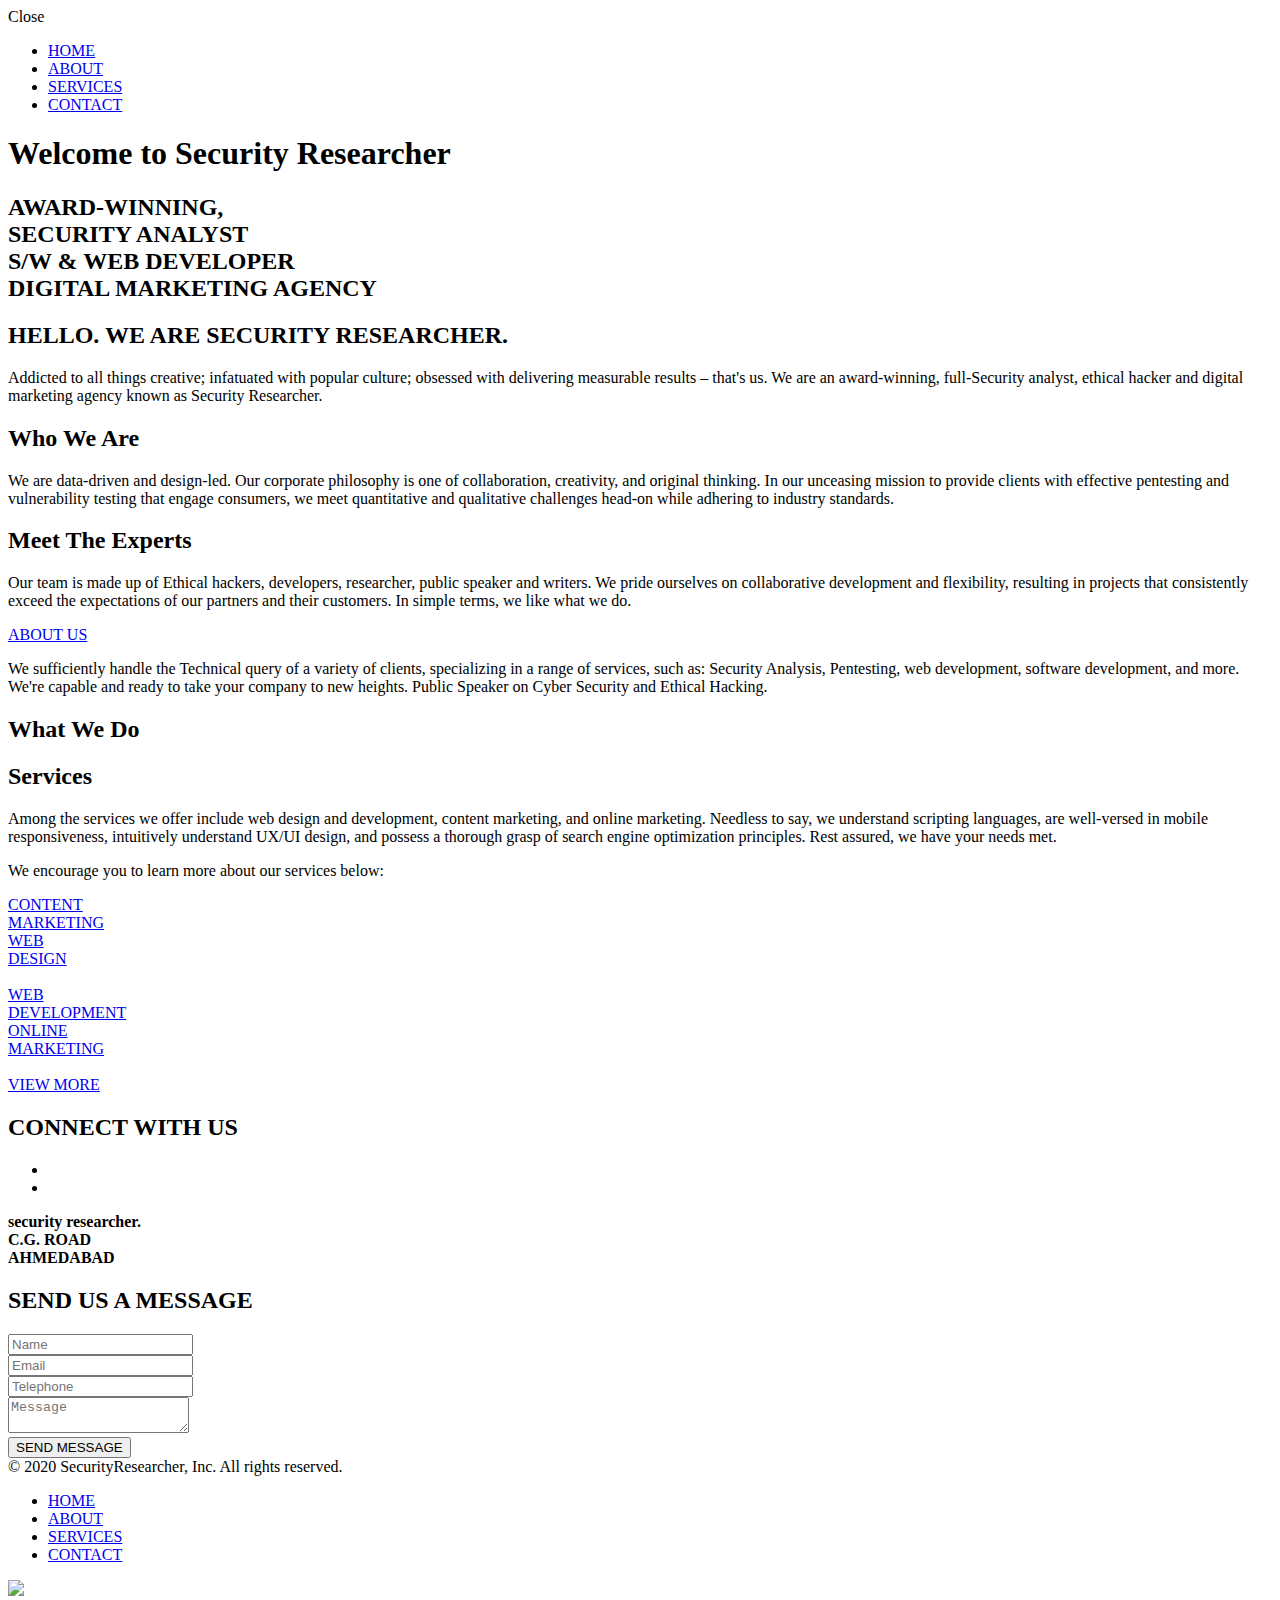
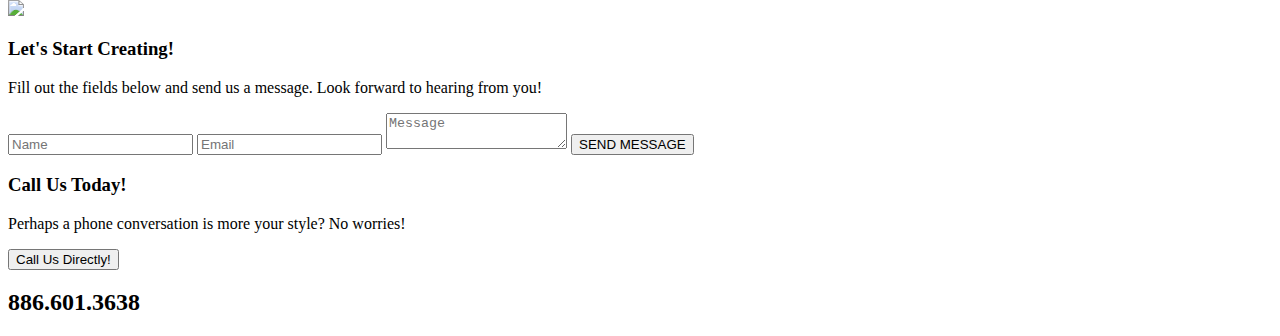
==== index.html @ 0871aece "Add files via upload" ====
<!DOCTYPE html>
<!--[if lt IE 7]> <html class="no-js lt-ie9 lt-ie8 lt-ie7" lang="en"> <![endif]-->
<!--[if IE 7]>    <html class="no-js lt-ie9 lt-ie8" lang="en"> <![endif]-->
<!--[if IE 8]>    <html class="no-js lt-ie9" lang="en"> <![endif]-->
<!--[if IE 9]>    <html class="no-js lt-ie10" lang="en"> <![endif]-->
<!-- Consider adding a manifest.appcache: h5bp.com/d/Offline -->
<!--[if gt IE 9]><!--> <html class="no-js gt-ie9 non-ie" lang="en"> <!--<![endif]-->

<head>
	<title>Security Researcher – Full-service Digital Marketing and Technology Agency</title>
	<meta name="keywords" content="" />
	<meta name="description" content="Security Researcher Inc. is a full-service Cyber security and Developers located Ahmedabad, India" />
	<meta charset="utf-8">
	<meta name="robots" content="index, follow">
	<meta name="viewport" content="width=device-width, user-scalable=no, initial-scale=1.0">
	<link rel="stylesheet" type="text/css" href="css/home.css">
	<link rel="stylesheet" type="text/css" href="css/mobile-menu.css">
	<link rel="stylesheet" type="text/css" href="css/common.css">
	<link type="text/css" media="screen" rel="stylesheet" href="css/awwwards.css" />
	<style>
	.antispam { display:none;}
	</style>

	<link type="text/css" media="screen" rel="stylesheet" href="css/iexplorer.css" />

	<script type="text/javascript" src="js/libs/jquery-1.10.2.min.js"></script>
	<script type="text/javascript" src="js/libs/js-modernizr.min.js"></script>
	<script type="text/javascript" src="js/libs/jquery.validate.min.js"></script>
	<script type="text/javascript" src="js/libs/jquery.toftrigger.js"></script>
	<script type="text/javascript" src="js/common.min.js"></script>
	<script type="text/javascript" src="js/js-iedetect.js"></script>
	<!--[if gte IE 8]>
		<link rel="stylesheet" type="text/css" href="css/iexplorer.css" media="screen, projection" />
	<![endif]-->
	<!--[if lte IE 9]>
		<script src="http://html5shiv.googlecode.com/svn/trunk/html5.js"></script>
	<![endif]-->
	<!--[if gte IE 9]>
	  <style type="text/css">
	    .gradient {
	       filter: none;
	    }
	  </style>
	<![endif]-->
	<script>
	  (function(i,s,o,g,r,a,m){i['GoogleAnalyticsObject']=r;i[r]=i[r]||function(){
	  (i[r].q=i[r].q||[]).push(arguments)},i[r].l=1*new Date();a=s.createElement(o),
	  m=s.getElementsByTagName(o)[0];a.async=1;a.src=g;m.parentNode.insertBefore(a,m)
	  })(window,document,'script','../www.google-analytics.com/analytics.js','ga');

	  ga('create', 'UA-47781007-1', 'creative-mob.com');
	  ga('send', 'pageview');

	</script>
	<script>
	$(document).ready(function() {
			// init form validation
			$('#connectForm').validate({
				rules: {
					name:    {required: true},
					email:   {required: true, email: true},
					phone:   {required: true, digits: true, rangelength: [10, 10]},
					message: {required: true}
				}
			});
		});
	</script>
</head>
<body class="home">
	<!-- MOBILE MENU -->
	<!-- START MOBILE MENU -->

<div class="overlay-menu overlay-hugeinc">
    <div class="overlay-close">Close</div>
    <nav>
        <ul>
            <li><a href="/"><div class="icon-wrap"><div class="icon home"></div></div>HOME</a></li>
            <li><a class="small" href="/about.html"><div class="icon-wrap"><div class="icon meet"></div></div>ABOUT</a></li>
            <li><a href="/services.html"><div class="icon-wrap"><div class="icon services"></div></div>SERVICES</a></li>
            <li><a href="/contact.html"><div class="icon-wrap"><div class="icon contact"></div></div>CONTACT</a></li>
        </ul>
    </nav>
</div>
	
	<div class="maincontainer">
		
		<!-- MOBILE HEADER -->
		<header class="mobile">
	<div class="menu-mobile-trigger" id="trigger-overlay"></div>
</header>
<div class="tab-contact">
    <div class="central-balloon" id="central-balloon">
        <div class="dots">
            <div class="dot dot-0"></div>
            <div class="dot dot-1"></div>
            <div class="dot dot-2"></div>
        </div>
    </div>
</div>		
		<!-- WELCOME SECTION -->
		<section class="welcome">
			<div class="lights"></div>
			<div class="buildings"></div>
			<div class="blackbg"></div>
			<div class="title">
				<h1>Welcome to Security Researcher</h1>
				<h2 class="subtitle">AWARD-WINNING,<br> SECURITY ANALYST <br> S/W & WEB DEVELOPER <br> DIGITAL MARKETING AGENCY </h2>
				</div>
			<div class="blurb">
				<div class="inner">
					<h2>HELLO. WE ARE SECURITY RESEARCHER.</h2>
					<p class="gray2">Addicted to all things creative; infatuated with popular culture; obsessed with delivering measurable results – that's us. We are an award-winning, full-Security analyst, ethical hacker and digital marketing agency known as Security Researcher.</p>
				</div>
			</div>
		</section>
		
		<!-- WHO-WE-ARE SECTION -->
		<section class="who">
			<div class="alley3d">
				<div class="cube">
					<div class="computer-scene"></div>
					<div class="code-window"><div class="code"></div></div>
					<div class="mobster-coding"></div>
					<div class="backface"></div>
					<div class="rightface"></div>
					<div class="bottomface"></div>
					<div class="blurb">
						<div class="inner">
							<h2 class="large">Who We Are</h2>
							<p>We are data-driven and design-led. Our corporate philosophy is one of collaboration, creativity, and original thinking. In our unceasing mission to provide clients with effective pentesting and vulnerability testing that engage consumers, we meet quantitative and qualitative challenges head-on while adhering to industry standards.</p>
							<!-- doesn't fit nicely
							<p>Our team of highly motivated designers, developers, strategists and writers prides itself on collaborative development and flexibility resulting in projects that consistently exceed the expectations of our partners and their customers.</p>
						-->
					</div>
				</div>
				<div class="lamppost-shadow"></div>
				<div class="lamppost"></div>
				<div class="trashcan"></div>
			</div>
		</div>
	</section>
	
	<!-- MEET THE MOB -->
	<section class="meet">
		<div class="bricks"></div>
		<div class="mobsters">
			<div class="mobster mobster2"><div></div></div>
			<div class="mobster mobster5"><div></div></div>
			<div class="mobster mobster7"><div></div></div>
			<div class="mobster mobster3"><div></div></div>
			<div class="mobster mobster6"><div></div></div>
			<div class="mobster mobster8"><div></div></div>
			<div class="mobster mobster4"><div></div></div>
			<div class="mobster mobster9"><div></div></div>
			<div class="mobster mobster1"><div></div></div>
		</div>
		<div class="blurb">
			<div class="inner">
				<h2 class="large">Meet The Experts</h2>
				<p>Our team is made up of Ethical hackers, developers, researcher, public speaker and writers. We pride ourselves on collaborative development and flexibility, resulting in projects that consistently exceed the expectations of our partners and their customers. In simple terms, we like what we do. <!-- <span class="extra">In industry terms, we are able to provide the full suite of digital marketing services.</span> --></p>
				<a class="button black inverted" href="about.html">ABOUT US</a>
			</div>
		</div>
	</section>
	
	<!-- WHAT WE DO -->
	<section class="what">
		<div class="blackbg"></div>
		<div class="bottom"></div>
		<div class="bags">
			<div class="guitar"></div>
			<div class="bag1">
				<div class="bag1-handle"></div>
				<div class="bag1-bg"></div>
			</div>
			<div class="bag3"></div>
			<div class="bag2">
				<div class="bag2-paper">
					<div class="inner">
						<p class="black">We sufficiently handle the Technical query of a variety of clients<span class="extra">, specializing in a range of services, such as: Security Analysis, Pentesting, web development, software development, and more. We're capable and ready to take your company to new heights. Public Speaker on Cyber Security and Ethical Hacking.</span></p>
					</div>
				</div>
				<div class="bag2-flap"></div>
			</div>
		</div>
		<div class="fishingpole">
			<div class="fishingpole-handle"></div>
		</div>
		<div class="title">
			<h2 class="large">What We Do</h2>
		</div>
	</section>
	
	<!-- SERVICES SECTION -->
	<section class="services">
		<div class="waves">
			<div class="wave wave1"></div>
			<div class="wave wave2"></div>
			<div class="wave wave3"></div>
		</div>
		<div class="waterbg-shallow"></div>
		<div class="waterbg-deep"></div>
		<div class="seascene">
			<div class="inner">
				<div class="fish-blurry1"><div></div></div>
				<div class="fish-blurry2"><div></div></div>
				<div class="fish-blurry3"><div></div></div>
				<div class="seaweed-blurry1"></div>
				<div class="fish-blurry4"><div></div></div>
				<div class="fish-blurry5"><div></div></div>
				<div class="fish-blurry6"><div></div></div>
				<div class="seaweed-blurry2"></div>
				
				<div class="barrel"></div>
				<div class="seaweed1"></div>
				<div class="seaweed2"></div>
				<div class="starfish"></div>
				<div class="fish1"><div></div></div>
				<div class="fish2"><div></div></div>
				<div class="fish3"><div></div></div>
				<div class="seaweed3"></div>
				<div class="fish4"><div></div></div>
			</div>
		</div>
		<div class="blurb">
			<div class="inner">
				<h2 class="large">Services</h2>
				<p>Among the services we offer include web design and development, content marketing, and online marketing. Needless to say, we understand scripting languages, are well-versed in mobile responsiveness, intuitively understand UX/UI design, and possess a thorough grasp of search engine optimization principles. Rest assured, we have your needs met.</p>
				<p>We encourage you to learn more about our services below:</p>
				<div class="perdy-icons">
					<div class="wrap smallest-text"><a href="content-marketing.html"><div class="perdy-icon contentmarketing"></div>CONTENT<br>MARKETING</a></div
					><div class="wrap smallest-text"><a href="web-design.html"><div class="perdy-icon webdesign"></div>WEB<br>DESIGN</a></div
					><br class="show-small"
					><div class="wrap smallest-text"><a href="web-development.html"><div class="perdy-icon webdevelopment"></div>WEB<br>DEVELOPMENT</a></div
					><div class="wrap smallest-text"><a href="online-marketing.html"><div class="perdy-icon onlinemarketing"></div>ONLINE<br>MARKETING</a></div>
				</div>
				<br>
				<a class="button black" href="services.html">VIEW MORE</a>
			</div>
		</div>
		<div class="fishingline">
			<div class="worm">
				<div class="worm-eyes"></div>
			</div>
		</div>
	</section>
	
	<!-- CONNECT SECTION -->
	<section class="connect">
		<div class="sediment-layers1and2">
			<div class="seaweed-with-root"><div></div></div>
			<h2 class="connect">CONNECT WITH US</h2>
			<ul class="connect-buttons">
				<li class="facebook"><a href="https://www.facebook.com/globalspyservice/" target="_blank"></a></li>
				<li class="twitter"><a href="https://twitter.com/hacker_boy_rish" target="_blank"></a></li>
			</ul>
			<div class="address">
				<div class="icon location"></div>
				<p><strong>security researcher.<br>C.G. ROAD<br>AHMEDABAD<br><!-- <a href="tel:886-601-3638">886-601-3638</a> --></strong></p>
			</div>
		</div>
		<div class="sediment-layer3">
			<h2 class="message">SEND US A MESSAGE</h2>
			<form id="connectForm" class="clearafter" method="post">
				<div class="leftside">
					<p class="antispam">Leave this empty: <input type="text" name="url" /></p>
					<input type="text" id="name" name="name" placeholder="Name"><br>
					<input type="text" id="email" name="email" placeholder="Email"><br>
					<input type="text" id="phone" name="phone" placeholder="Telephone">
				</div>
				<div class="rightside">
					<textarea id="message" name="message" placeholder="Message"></textarea><br>
					<button class="orange with-blue-text">SEND MESSAGE</button>
				</div>
			</form>
		</div>
	</section>
	
	<!-- FOOTER -->
	<footer>&copy; 2020 SecurityResearcher, Inc. All rights reserved.</footer>	
</div>

<!-- DESKTOP MENU -->
<div class="menu-desktop open">
	<ul>
		<li class="home"><a href="index.html">HOME</a></li>
		<li class="about"><a href="about.html">ABOUT</a></li>
		<li class="services"><a href="services.html">SERVICES</a></li>
		<li class="contact"><a href="contact.html">CONTACT</a></li>
	</ul>
	<div class="circle">
		<img src="img/common/menus/logo-cm@2x.png">
	</div>
	<div class="ribbon-left"></div>
	<div class="ribbon-right"></div>
</div>

<div class="overlay-window overlay-hugeinc">
	<div class="contact-window">
		<div class="close-window"><img src="https://creative-mob.com/img/common/close-window.svg" /></div>
		<div class="window-form">
			<h3>Let's Start Creating!</h3>
			<p>Fill out the fields below and send us a message. Look forward to hearing from you!</p>
			<form method="POST">
				<input type="text" name="w_name" placeholder="Name" />
				<input type="email" name="w_email" placeholder="Email" />
				<textarea name="w_message" placeholder="Message"></textarea>
				<button class="button send-msg">SEND MESSAGE</button>
			</form>
		</div>
		<div class="window-bar">
			<div class="the-bar"></div>
		</div>
		<div class="call-us-today">
			<h3>Call Us Today!</h3>
			<p>Perhaps a phone conversation is more your style? No worries!</p>
			<button class="button bigger call-us">Call Us Directly!</button>
			<h2>886.601.3638</h2>
		</div>
	</div>
</div><script type="text/javascript" src="js/menus.js"></script>
<script type="text/javascript" src="js/home.js"></script>
</body>

</html>
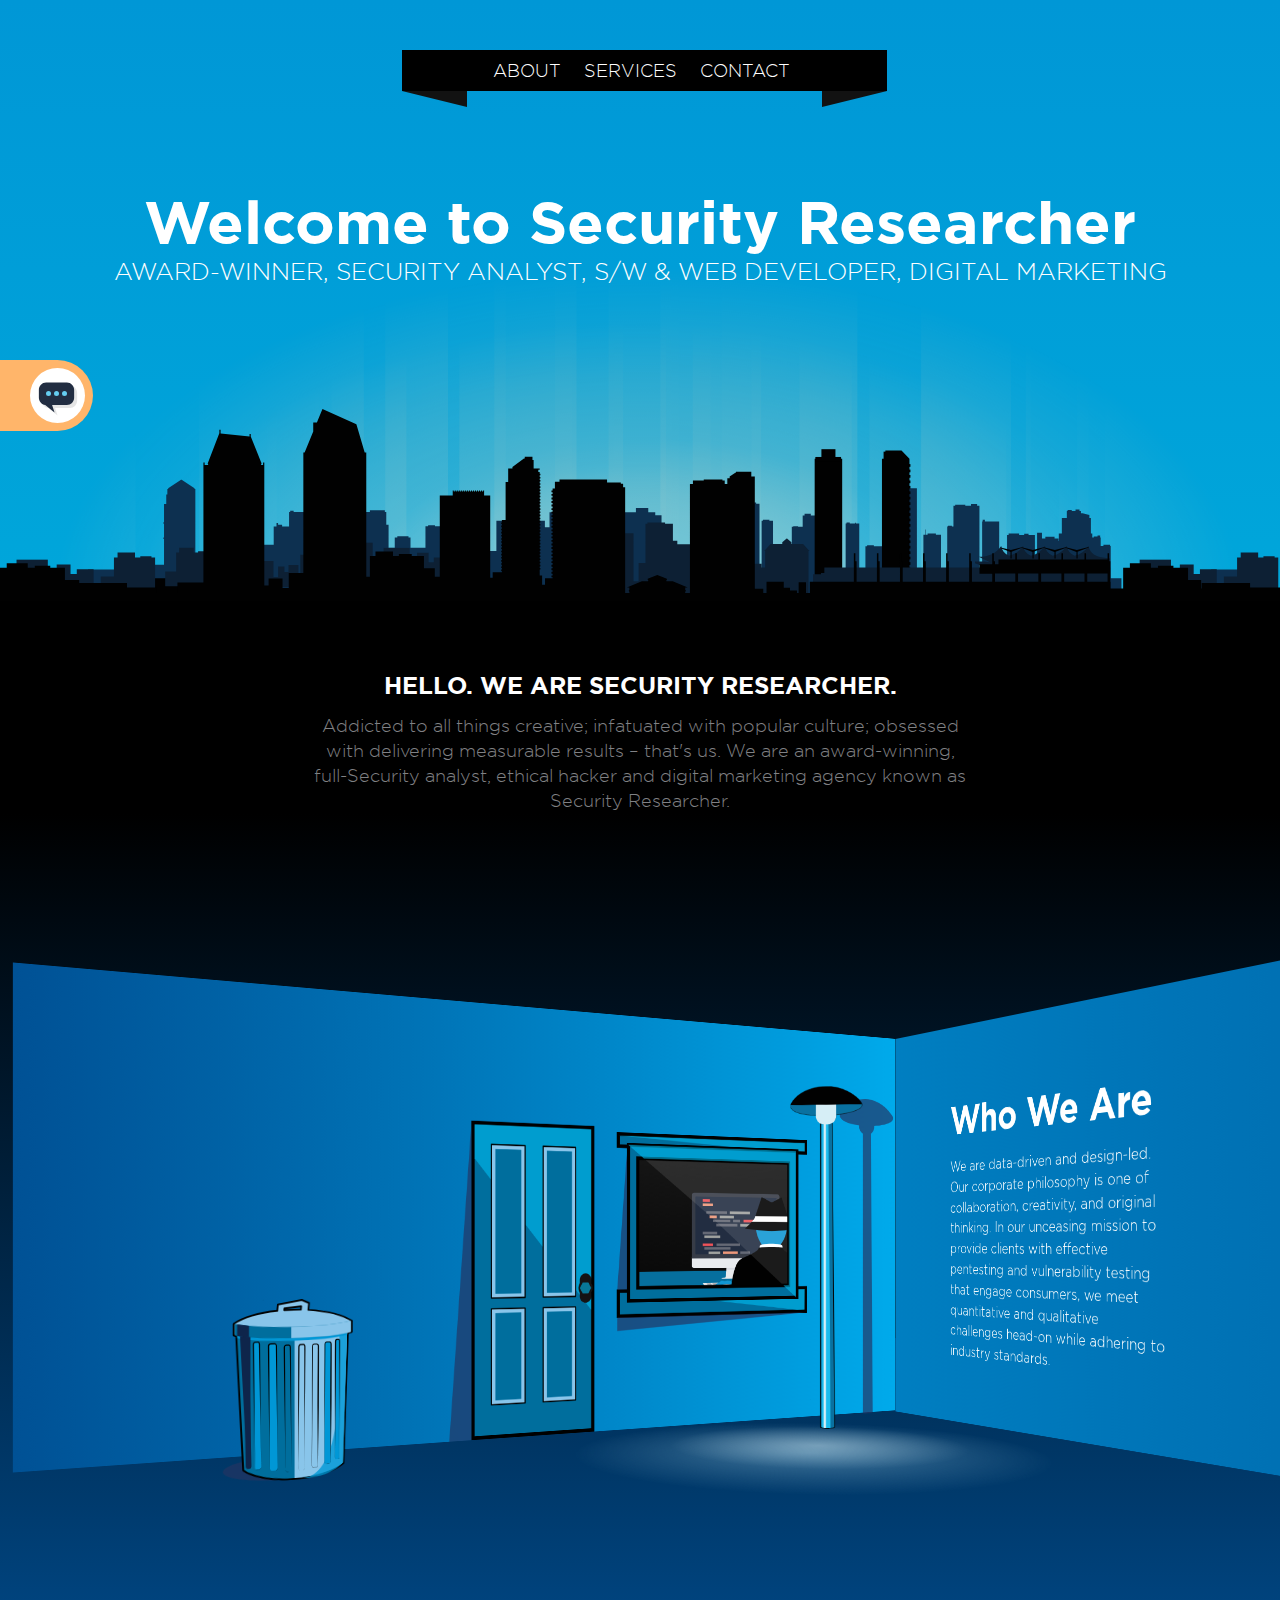
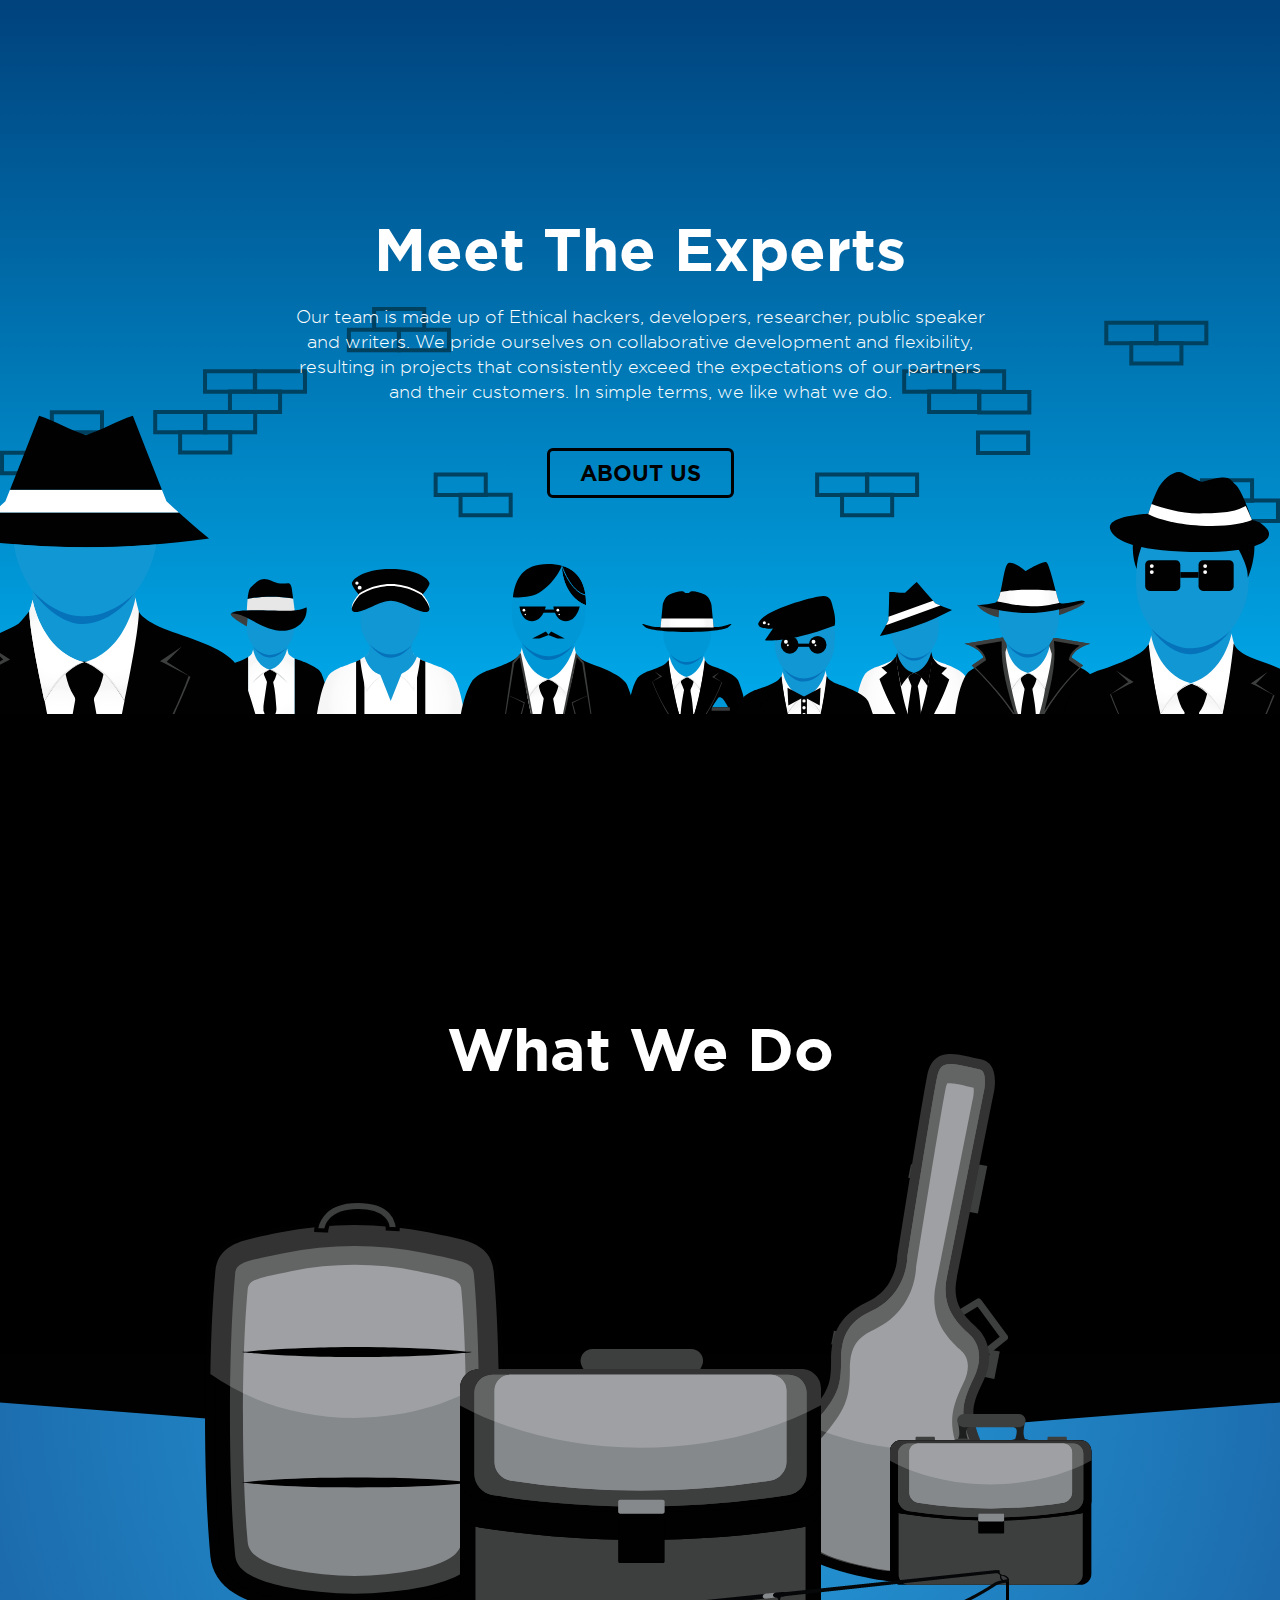
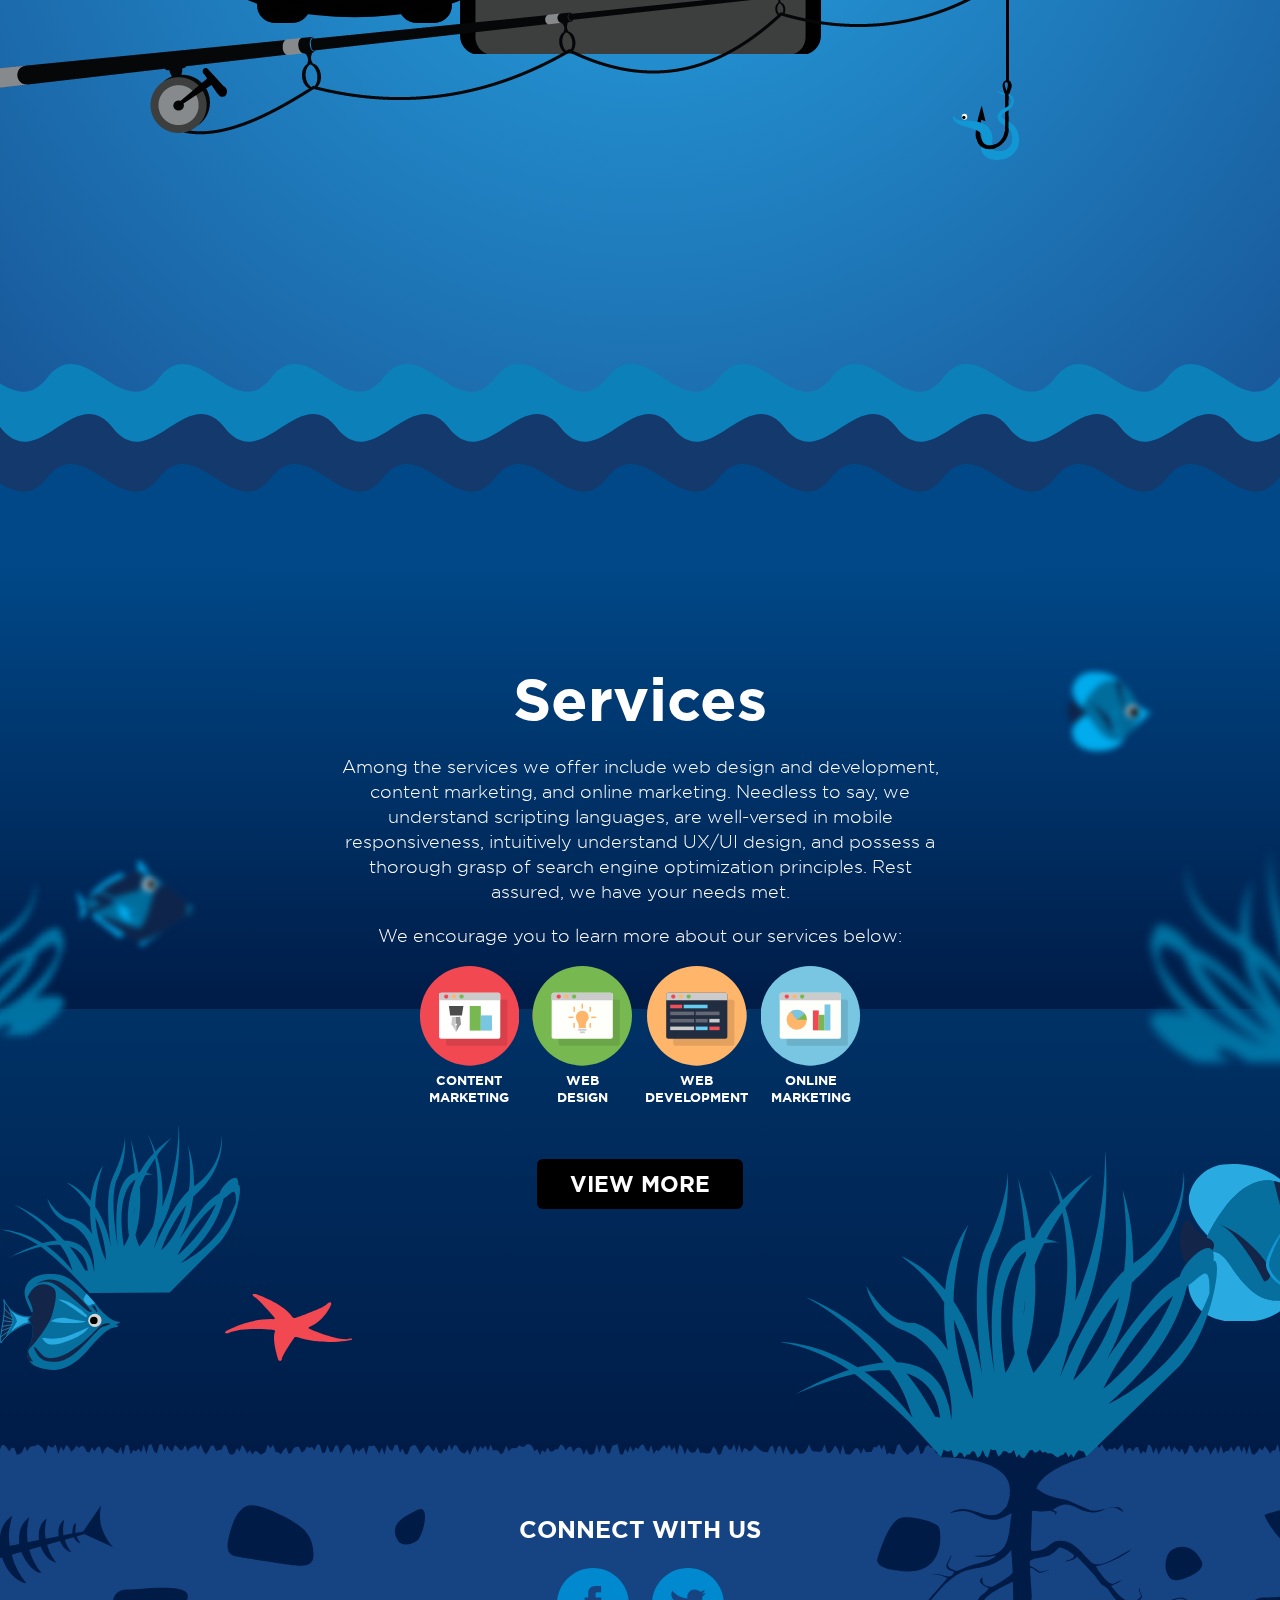
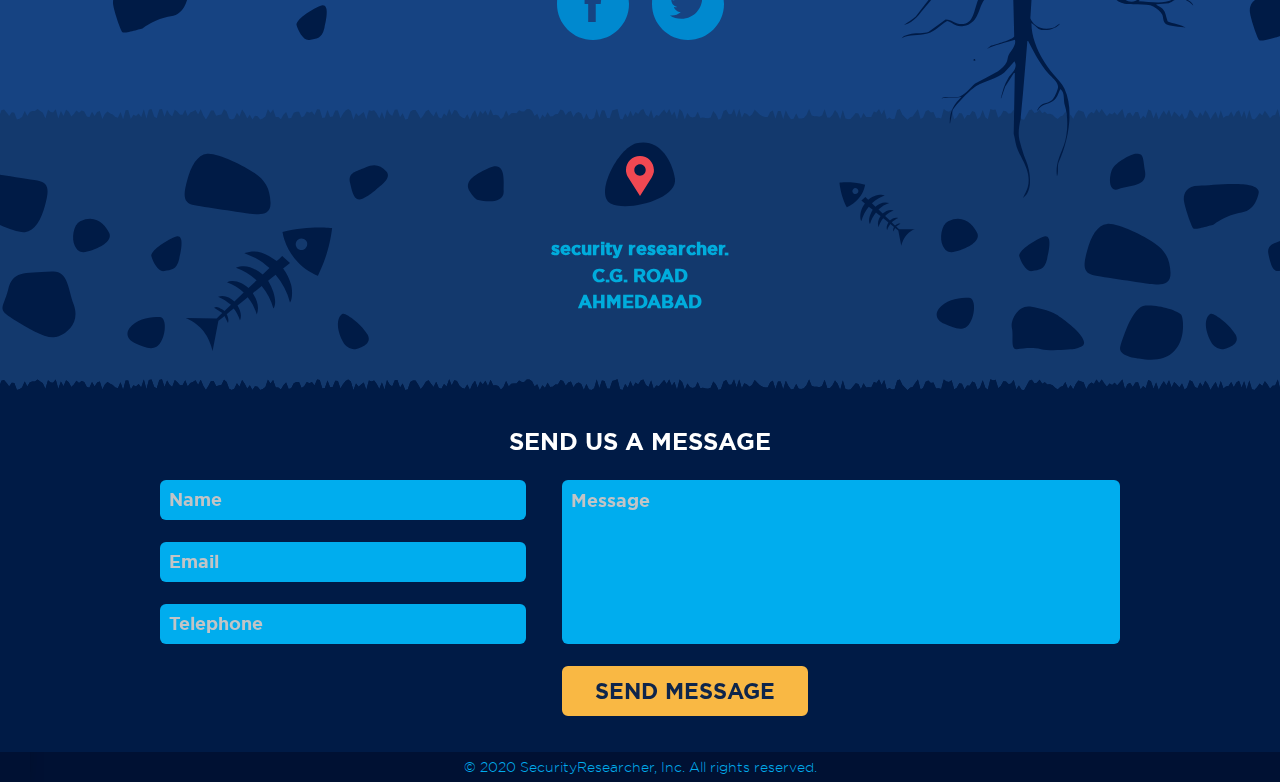
==== commit 96448121: "Update index.html" ====
--- a/index.html
+++ b/index.html
@@ -104,7 +104,7 @@
 			<div class="blackbg"></div>
 			<div class="title">
 				<h1>Welcome to Security Researcher</h1>
-				<h2 class="subtitle">AWARD-WINNING,<br> SECURITY ANALYST <br> S/W & WEB DEVELOPER <br> DIGITAL MARKETING AGENCY </h2>
+				<h2 class="subtitle">AWARD-WINNER,<br> SECURITY ANALYST,<br> S/W & WEB DEVELOPER, <br> DIGITAL MARKETING</h2>
 				</div>
 			<div class="blurb">
 				<div class="inner">
--- a/css/home.css
+++ b/css/home.css
@@ -0,0 +1,5308 @@
+@font-face {
+  font-family: 'gothambold';
+  src: url("../fonts/gotham-bold-webfont.eot");
+  src: url("../fonts/gotham-bold-webfontd41d.eot?#iefix") format("embedded-opentype"), url("../fonts/gotham-bold-webfont.woff") format("woff"), url("../fonts/gotham-bold-webfont.ttf") format("truetype"), url("../fonts/gotham-bold-webfont.svg#gothambold") format("svg");
+  font-weight: normal;
+  font-style: normal;
+}
+
+@font-face {
+  font-family: 'gothamlight';
+  src: url("../fonts/gotham-light-webfont.eot");
+  src: url("../fonts/gotham-light-webfontd41d.eot?#iefix") format("embedded-opentype"), url("../fonts/gotham-light-webfont.woff") format("woff"), url("../fonts/gotham-light-webfont.ttf") format("truetype"), url("../fonts/gotham-light-webfont.svg#gothamlight") format("svg");
+  font-weight: normal;
+  font-style: normal;
+}
+
+/* line 1, /Applications/MAMP/htdocs/CreativeMob_New/sass/common/partials/_helpers.scss */
+.clear {
+  clear: both;
+}
+
+/* line 2, /Applications/MAMP/htdocs/CreativeMob_New/sass/common/partials/_helpers.scss */
+.clearafter:after {
+  content: '';
+  display: block;
+  clear: both;
+}
+
+/* line 1, /Applications/MAMP/htdocs/CreativeMob_New/sass/common/partials/_reset.scss */
+* {
+  margin: 0;
+  padding: 0;
+}
+
+/* line 1, /Applications/MAMP/htdocs/CreativeMob_New/sass/common/partials/_base.scss */
+html {
+  color: #fff;
+  font-family: 'gothamlight', Arial, sans-serif;
+  font-size: 18px;
+  -webkit-text-size-adjust: 100%;
+  -moz-text-size-adjust: 100%;
+  -ms-text-size-adjust: 100%;
+}
+
+/* line 10, /Applications/MAMP/htdocs/CreativeMob_New/sass/common/partials/_base.scss */
+body {
+  background: #005b90;
+  overflow-x: hidden;
+}
+
+/* line 15, /Applications/MAMP/htdocs/CreativeMob_New/sass/common/partials/_base.scss */
+h1, h2, h3 {
+  font-family: 'gothambold', Arial, sans-serif;
+  font-weight: normal;
+  line-height: 1.2em;
+  margin-bottom: 0.5em;
+}
+
+/* line 22, /Applications/MAMP/htdocs/CreativeMob_New/sass/common/partials/_base.scss */
+h1 {
+  font-size: 60px;
+}
+
+/* line 23, /Applications/MAMP/htdocs/CreativeMob_New/sass/common/partials/_base.scss */
+h2 {
+  font-size: 24px;
+}
+
+/* line 24, /Applications/MAMP/htdocs/CreativeMob_New/sass/common/partials/_base.scss */
+h3 {
+  font-size: 18px;
+}
+
+/* line 26, /Applications/MAMP/htdocs/CreativeMob_New/sass/common/partials/_base.scss */
+strong {
+  font-family: 'gothambold', Arial, sans-serif;
+}
+
+/* line 28, /Applications/MAMP/htdocs/CreativeMob_New/sass/common/partials/_base.scss */
+p {
+  font-family: 'gothamlight', Arial, sans-serif;
+  line-height: 1.4;
+  margin-bottom: 1.0em;
+}
+
+/* line 34, /Applications/MAMP/htdocs/CreativeMob_New/sass/common/partials/_base.scss */
+ul {
+  margin-left: 1em;
+}
+
+/* line 36, /Applications/MAMP/htdocs/CreativeMob_New/sass/common/partials/_base.scss */
+.gray1 {
+  color: #a2a4a7;
+}
+
+/* line 37, /Applications/MAMP/htdocs/CreativeMob_New/sass/common/partials/_base.scss */
+.gray2 {
+  color: #808184;
+}
+
+/* line 38, /Applications/MAMP/htdocs/CreativeMob_New/sass/common/partials/_base.scss */
+.black {
+  color: black;
+}
+
+/* line 39, /Applications/MAMP/htdocs/CreativeMob_New/sass/common/partials/_base.scss */
+.blue {
+  color: #00acdc;
+}
+
+/* line 2, /Applications/MAMP/htdocs/CreativeMob_New/sass/common/partials/_layout.scss */
+.chunk-left {
+  -webkit-box-sizing: border-box;
+  -moz-box-sizing: border-box;
+  box-sizing: border-box;
+  float: left;
+  width: 50%;
+  padding-right: 3%;
+}
+
+/* line 3, /Applications/MAMP/htdocs/CreativeMob_New/sass/common/partials/_layout.scss */
+.chunk-right {
+  -webkit-box-sizing: border-box;
+  -moz-box-sizing: border-box;
+  box-sizing: border-box;
+  float: right;
+  width: 50%;
+  padding-left: 3%;
+}
+
+/* line 5, /Applications/MAMP/htdocs/CreativeMob_New/sass/common/partials/_layout.scss */
+br.show-x-large {
+  display: inline;
+}
+
+/* line 6, /Applications/MAMP/htdocs/CreativeMob_New/sass/common/partials/_layout.scss */
+br.show-large {
+  display: none;
+}
+
+/* line 7, /Applications/MAMP/htdocs/CreativeMob_New/sass/common/partials/_layout.scss */
+br.show-medium {
+  display: none;
+}
+
+/* line 8, /Applications/MAMP/htdocs/CreativeMob_New/sass/common/partials/_layout.scss */
+br.show-small {
+  display: none;
+}
+
+@media (min-width: 960px) and (max-width: 1279px) {
+  /* line 11, /Applications/MAMP/htdocs/CreativeMob_New/sass/common/partials/_layout.scss */
+  br.show-x-large {
+    display: none;
+  }
+
+  /* line 12, /Applications/MAMP/htdocs/CreativeMob_New/sass/common/partials/_layout.scss */
+  br.show-large {
+    display: inline;
+  }
+
+  /* line 13, /Applications/MAMP/htdocs/CreativeMob_New/sass/common/partials/_layout.scss */
+  br.show-medium {
+    display: none;
+  }
+
+  /* line 14, /Applications/MAMP/htdocs/CreativeMob_New/sass/common/partials/_layout.scss */
+  br.show-small {
+    display: none;
+  }
+}
+@media (min-width: 640px) and (max-width: 959px) {
+  /* line 18, /Applications/MAMP/htdocs/CreativeMob_New/sass/common/partials/_layout.scss */
+  br.show-x-large {
+    display: none;
+  }
+
+  /* line 19, /Applications/MAMP/htdocs/CreativeMob_New/sass/common/partials/_layout.scss */
+  br.show-large {
+    display: none;
+  }
+
+  /* line 20, /Applications/MAMP/htdocs/CreativeMob_New/sass/common/partials/_layout.scss */
+  br.show-medium {
+    display: inline;
+  }
+
+  /* line 21, /Applications/MAMP/htdocs/CreativeMob_New/sass/common/partials/_layout.scss */
+  br.show-small {
+    display: none;
+  }
+}
+@media (max-width: 639px) {
+  /* line 25, /Applications/MAMP/htdocs/CreativeMob_New/sass/common/partials/_layout.scss */
+  br.show-x-large {
+    display: none;
+  }
+
+  /* line 26, /Applications/MAMP/htdocs/CreativeMob_New/sass/common/partials/_layout.scss */
+  br.show-large {
+    display: none;
+  }
+
+  /* line 27, /Applications/MAMP/htdocs/CreativeMob_New/sass/common/partials/_layout.scss */
+  br.show-medium {
+    display: none;
+  }
+
+  /* line 28, /Applications/MAMP/htdocs/CreativeMob_New/sass/common/partials/_layout.scss */
+  br.show-small {
+    display: inline;
+  }
+
+  /* line 31, /Applications/MAMP/htdocs/CreativeMob_New/sass/common/partials/_layout.scss */
+  .chunk-left,
+  .chunk-right {
+    float: none;
+    width: auto;
+  }
+
+  /* line 35, /Applications/MAMP/htdocs/CreativeMob_New/sass/common/partials/_layout.scss */
+  .chunk-left {
+    padding-right: 0;
+  }
+
+  /* line 38, /Applications/MAMP/htdocs/CreativeMob_New/sass/common/partials/_layout.scss */
+  .chunk-right {
+    padding-left: 0;
+  }
+}
+/* line 1, /Applications/MAMP/htdocs/CreativeMob_New/sass/common/partials/_icons.scss */
+div.perdy-icon {
+  width: 100px;
+  height: 100px;
+  background: url(../img/common/icons-perdy.svg) no-repeat;
+  background-size: 434px 598px;
+}
+/* line 54, /Applications/MAMP/htdocs/CreativeMob_New/sass/common/_vars-and-mixins.scss */
+div.perdy-icon.contentmarketing {
+  background-position: -17px 0px;
+}
+/* line 54, /Applications/MAMP/htdocs/CreativeMob_New/sass/common/_vars-and-mixins.scss */
+div.perdy-icon.webdesign {
+  background-position: -117px 0px;
+}
+/* line 54, /Applications/MAMP/htdocs/CreativeMob_New/sass/common/_vars-and-mixins.scss */
+div.perdy-icon.webdevelopment {
+  background-position: -217px 0px;
+}
+/* line 54, /Applications/MAMP/htdocs/CreativeMob_New/sass/common/_vars-and-mixins.scss */
+div.perdy-icon.onlinemarketing {
+  background-position: -317px 0px;
+}
+/* line 54, /Applications/MAMP/htdocs/CreativeMob_New/sass/common/_vars-and-mixins.scss */
+div.perdy-icon.seo {
+  background-position: 0px -100px;
+}
+/* line 54, /Applications/MAMP/htdocs/CreativeMob_New/sass/common/_vars-and-mixins.scss */
+div.perdy-icon.copywriting {
+  background-position: -100px -100px;
+}
+/* line 54, /Applications/MAMP/htdocs/CreativeMob_New/sass/common/_vars-and-mixins.scss */
+div.perdy-icon.blogs {
+  background-position: -200px -100px;
+}
+/* line 54, /Applications/MAMP/htdocs/CreativeMob_New/sass/common/_vars-and-mixins.scss */
+div.perdy-icon.pressrelease {
+  background-position: -300px -100px;
+}
+/* line 54, /Applications/MAMP/htdocs/CreativeMob_New/sass/common/_vars-and-mixins.scss */
+div.perdy-icon.responsive {
+  background-position: 0px -200px;
+}
+/* line 54, /Applications/MAMP/htdocs/CreativeMob_New/sass/common/_vars-and-mixins.scss */
+div.perdy-icon.programming {
+  background-position: -100px -200px;
+}
+/* line 54, /Applications/MAMP/htdocs/CreativeMob_New/sass/common/_vars-and-mixins.scss */
+div.perdy-icon.ecommerce {
+  background-position: -200px -200px;
+}
+/* line 54, /Applications/MAMP/htdocs/CreativeMob_New/sass/common/_vars-and-mixins.scss */
+div.perdy-icon.dbmgmt {
+  background-position: -300px -200px;
+}
+/* line 54, /Applications/MAMP/htdocs/CreativeMob_New/sass/common/_vars-and-mixins.scss */
+div.perdy-icon.branding {
+  background-position: 0px -300px;
+}
+/* line 54, /Applications/MAMP/htdocs/CreativeMob_New/sass/common/_vars-and-mixins.scss */
+div.perdy-icon.layout {
+  background-position: -100px -300px;
+}
+/* line 54, /Applications/MAMP/htdocs/CreativeMob_New/sass/common/_vars-and-mixins.scss */
+div.perdy-icon.mobiledesign {
+  background-position: -200px -300px;
+}
+/* line 54, /Applications/MAMP/htdocs/CreativeMob_New/sass/common/_vars-and-mixins.scss */
+div.perdy-icon.uxui {
+  background-position: -300px -300px;
+}
+/* line 54, /Applications/MAMP/htdocs/CreativeMob_New/sass/common/_vars-and-mixins.scss */
+div.perdy-icon.campaign {
+  background-position: 0px -400px;
+}
+/* line 54, /Applications/MAMP/htdocs/CreativeMob_New/sass/common/_vars-and-mixins.scss */
+div.perdy-icon.ppc {
+  background-position: -100px -400px;
+}
+/* line 54, /Applications/MAMP/htdocs/CreativeMob_New/sass/common/_vars-and-mixins.scss */
+div.perdy-icon.social {
+  background-position: -200px -400px;
+}
+/* line 54, /Applications/MAMP/htdocs/CreativeMob_New/sass/common/_vars-and-mixins.scss */
+div.perdy-icon.analytics {
+  background-position: -300px -400px;
+}
+
+/* line 10, /Applications/MAMP/htdocs/CreativeMob_New/sass/common/partials/_icons.scss */
+div.perdy-icons {
+  margin-bottom: 1em;
+}
+/* line 13, /Applications/MAMP/htdocs/CreativeMob_New/sass/common/partials/_icons.scss */
+div.perdy-icons.right {
+  text-align: right;
+}
+/* line 17, /Applications/MAMP/htdocs/CreativeMob_New/sass/common/partials/_icons.scss */
+div.perdy-icons div.wrap {
+  display: inline-block;
+  font-size: 19px;
+  font-family: 'gothambold', Arial, sans-serif;
+  vertical-align: top;
+  text-align: center;
+  margin-right: 1em;
+  margin-bottom: 1em;
+}
+/* line 26, /Applications/MAMP/htdocs/CreativeMob_New/sass/common/partials/_icons.scss */
+div.perdy-icons div.wrap:last-child {
+  margin-right: 0;
+}
+/* line 31, /Applications/MAMP/htdocs/CreativeMob_New/sass/common/partials/_icons.scss */
+div.perdy-icons div.wrap.smaller-text {
+  font-size: 15px;
+}
+/* line 34, /Applications/MAMP/htdocs/CreativeMob_New/sass/common/partials/_icons.scss */
+div.perdy-icons div.wrap.smallest-text {
+  font-size: 13px;
+}
+/* line 39, /Applications/MAMP/htdocs/CreativeMob_New/sass/common/partials/_icons.scss */
+div.perdy-icons div.wrap a {
+  color: inherit;
+  text-decoration: none;
+}
+/* line 43, /Applications/MAMP/htdocs/CreativeMob_New/sass/common/partials/_icons.scss */
+div.perdy-icons div.wrap a:hover {
+  text-decoration: underline;
+}
+/* line 48, /Applications/MAMP/htdocs/CreativeMob_New/sass/common/partials/_icons.scss */
+div.perdy-icons div.wrap div.perdy-icon {
+  margin: 0 auto 0.5em;
+}
+
+@media (min-width: 960px) and (max-width: 1279px) {
+  /* line 59, /Applications/MAMP/htdocs/CreativeMob_New/sass/common/partials/_icons.scss */
+  div.perdy-icons div.wrap {
+    font-size: 16px;
+    margin-right: 0.5em;
+    margin-bottom: 0.5em;
+  }
+  /* line 64, /Applications/MAMP/htdocs/CreativeMob_New/sass/common/partials/_icons.scss */
+  div.perdy-icons div.wrap div.perdy-icon {
+    width: 95px;
+    height: 95px;
+    background-size: 380px 568px;
+  }
+  /* line 54, /Applications/MAMP/htdocs/CreativeMob_New/sass/common/_vars-and-mixins.scss */
+  div.perdy-icons div.wrap div.perdy-icon.contentmarketing {
+    background-position: 0px 0px;
+  }
+  /* line 54, /Applications/MAMP/htdocs/CreativeMob_New/sass/common/_vars-and-mixins.scss */
+  div.perdy-icons div.wrap div.perdy-icon.webdesign {
+    background-position: -95px 0px;
+  }
+  /* line 54, /Applications/MAMP/htdocs/CreativeMob_New/sass/common/_vars-and-mixins.scss */
+  div.perdy-icons div.wrap div.perdy-icon.webdevelopment {
+    background-position: -190px 0px;
+  }
+  /* line 54, /Applications/MAMP/htdocs/CreativeMob_New/sass/common/_vars-and-mixins.scss */
+  div.perdy-icons div.wrap div.perdy-icon.onlinemarketing {
+    background-position: -285px 0px;
+  }
+  /* line 54, /Applications/MAMP/htdocs/CreativeMob_New/sass/common/_vars-and-mixins.scss */
+  div.perdy-icons div.wrap div.perdy-icon.seo {
+    background-position: 0px -95px;
+  }
+  /* line 54, /Applications/MAMP/htdocs/CreativeMob_New/sass/common/_vars-and-mixins.scss */
+  div.perdy-icons div.wrap div.perdy-icon.copywriting {
+    background-position: -95px -95px;
+  }
+  /* line 54, /Applications/MAMP/htdocs/CreativeMob_New/sass/common/_vars-and-mixins.scss */
+  div.perdy-icons div.wrap div.perdy-icon.blogs {
+    background-position: -190px -95px;
+  }
+  /* line 54, /Applications/MAMP/htdocs/CreativeMob_New/sass/common/_vars-and-mixins.scss */
+  div.perdy-icons div.wrap div.perdy-icon.pressrelease {
+    background-position: -285px -95px;
+  }
+  /* line 54, /Applications/MAMP/htdocs/CreativeMob_New/sass/common/_vars-and-mixins.scss */
+  div.perdy-icons div.wrap div.perdy-icon.responsive {
+    background-position: 0px -190px;
+  }
+  /* line 54, /Applications/MAMP/htdocs/CreativeMob_New/sass/common/_vars-and-mixins.scss */
+  div.perdy-icons div.wrap div.perdy-icon.programming {
+    background-position: -95px -190px;
+  }
+  /* line 54, /Applications/MAMP/htdocs/CreativeMob_New/sass/common/_vars-and-mixins.scss */
+  div.perdy-icons div.wrap div.perdy-icon.ecommerce {
+    background-position: -190px -190px;
+  }
+  /* line 54, /Applications/MAMP/htdocs/CreativeMob_New/sass/common/_vars-and-mixins.scss */
+  div.perdy-icons div.wrap div.perdy-icon.dbmgmt {
+    background-position: -285px -190px;
+  }
+  /* line 54, /Applications/MAMP/htdocs/CreativeMob_New/sass/common/_vars-and-mixins.scss */
+  div.perdy-icons div.wrap div.perdy-icon.branding {
+    background-position: 0px -285px;
+  }
+  /* line 54, /Applications/MAMP/htdocs/CreativeMob_New/sass/common/_vars-and-mixins.scss */
+  div.perdy-icons div.wrap div.perdy-icon.layout {
+    background-position: -95px -285px;
+  }
+  /* line 54, /Applications/MAMP/htdocs/CreativeMob_New/sass/common/_vars-and-mixins.scss */
+  div.perdy-icons div.wrap div.perdy-icon.mobiledesign {
+    background-position: -190px -285px;
+  }
+  /* line 54, /Applications/MAMP/htdocs/CreativeMob_New/sass/common/_vars-and-mixins.scss */
+  div.perdy-icons div.wrap div.perdy-icon.uxui {
+    background-position: -285px -285px;
+  }
+  /* line 54, /Applications/MAMP/htdocs/CreativeMob_New/sass/common/_vars-and-mixins.scss */
+  div.perdy-icons div.wrap div.perdy-icon.campaign {
+    background-position: 0px -380px;
+  }
+  /* line 54, /Applications/MAMP/htdocs/CreativeMob_New/sass/common/_vars-and-mixins.scss */
+  div.perdy-icons div.wrap div.perdy-icon.ppc {
+    background-position: -95px -380px;
+  }
+  /* line 54, /Applications/MAMP/htdocs/CreativeMob_New/sass/common/_vars-and-mixins.scss */
+  div.perdy-icons div.wrap div.perdy-icon.social {
+    background-position: -190px -380px;
+  }
+  /* line 54, /Applications/MAMP/htdocs/CreativeMob_New/sass/common/_vars-and-mixins.scss */
+  div.perdy-icons div.wrap div.perdy-icon.analytics {
+    background-position: -285px -380px;
+  }
+}
+@media (min-width: 640px) and (max-width: 959px) {
+  /* line 78, /Applications/MAMP/htdocs/CreativeMob_New/sass/common/partials/_icons.scss */
+  div.perdy-icons div.wrap {
+    font-size: 10px;
+    font-family: 'gothamlight', Arial, sans-serif;
+    margin-right: 0.5em;
+    margin-bottom: 0.5em;
+  }
+  /* line 84, /Applications/MAMP/htdocs/CreativeMob_New/sass/common/partials/_icons.scss */
+  div.perdy-icons div.wrap.smaller-text {
+    font-size: 10px;
+  }
+  /* line 87, /Applications/MAMP/htdocs/CreativeMob_New/sass/common/partials/_icons.scss */
+  div.perdy-icons div.wrap.smallest-text {
+    font-size: 10px;
+  }
+  /* line 91, /Applications/MAMP/htdocs/CreativeMob_New/sass/common/partials/_icons.scss */
+  div.perdy-icons div.wrap div.perdy-icon {
+    width: 55px;
+    height: 55px;
+    background-size: 220px 328px;
+  }
+  /* line 54, /Applications/MAMP/htdocs/CreativeMob_New/sass/common/_vars-and-mixins.scss */
+  div.perdy-icons div.wrap div.perdy-icon.contentmarketing {
+    background-position: 0px 0px;
+  }
+  /* line 54, /Applications/MAMP/htdocs/CreativeMob_New/sass/common/_vars-and-mixins.scss */
+  div.perdy-icons div.wrap div.perdy-icon.webdesign {
+    background-position: -55px 0px;
+  }
+  /* line 54, /Applications/MAMP/htdocs/CreativeMob_New/sass/common/_vars-and-mixins.scss */
+  div.perdy-icons div.wrap div.perdy-icon.webdevelopment {
+    background-position: -110px 0px;
+  }
+  /* line 54, /Applications/MAMP/htdocs/CreativeMob_New/sass/common/_vars-and-mixins.scss */
+  div.perdy-icons div.wrap div.perdy-icon.onlinemarketing {
+    background-position: -165px 0px;
+  }
+  /* line 54, /Applications/MAMP/htdocs/CreativeMob_New/sass/common/_vars-and-mixins.scss */
+  div.perdy-icons div.wrap div.perdy-icon.seo {
+    background-position: 0px -55px;
+  }
+  /* line 54, /Applications/MAMP/htdocs/CreativeMob_New/sass/common/_vars-and-mixins.scss */
+  div.perdy-icons div.wrap div.perdy-icon.copywriting {
+    background-position: -55px -55px;
+  }
+  /* line 54, /Applications/MAMP/htdocs/CreativeMob_New/sass/common/_vars-and-mixins.scss */
+  div.perdy-icons div.wrap div.perdy-icon.blogs {
+    background-position: -110px -55px;
+  }
+  /* line 54, /Applications/MAMP/htdocs/CreativeMob_New/sass/common/_vars-and-mixins.scss */
+  div.perdy-icons div.wrap div.perdy-icon.pressrelease {
+    background-position: -165px -55px;
+  }
+  /* line 54, /Applications/MAMP/htdocs/CreativeMob_New/sass/common/_vars-and-mixins.scss */
+  div.perdy-icons div.wrap div.perdy-icon.responsive {
+    background-position: 0px -110px;
+  }
+  /* line 54, /Applications/MAMP/htdocs/CreativeMob_New/sass/common/_vars-and-mixins.scss */
+  div.perdy-icons div.wrap div.perdy-icon.programming {
+    background-position: -55px -110px;
+  }
+  /* line 54, /Applications/MAMP/htdocs/CreativeMob_New/sass/common/_vars-and-mixins.scss */
+  div.perdy-icons div.wrap div.perdy-icon.ecommerce {
+    background-position: -110px -110px;
+  }
+  /* line 54, /Applications/MAMP/htdocs/CreativeMob_New/sass/common/_vars-and-mixins.scss */
+  div.perdy-icons div.wrap div.perdy-icon.dbmgmt {
+    background-position: -165px -110px;
+  }
+  /* line 54, /Applications/MAMP/htdocs/CreativeMob_New/sass/common/_vars-and-mixins.scss */
+  div.perdy-icons div.wrap div.perdy-icon.branding {
+    background-position: 0px -165px;
+  }
+  /* line 54, /Applications/MAMP/htdocs/CreativeMob_New/sass/common/_vars-and-mixins.scss */
+  div.perdy-icons div.wrap div.perdy-icon.layout {
+    background-position: -55px -165px;
+  }
+  /* line 54, /Applications/MAMP/htdocs/CreativeMob_New/sass/common/_vars-and-mixins.scss */
+  div.perdy-icons div.wrap div.perdy-icon.mobiledesign {
+    background-position: -110px -165px;
+  }
+  /* line 54, /Applications/MAMP/htdocs/CreativeMob_New/sass/common/_vars-and-mixins.scss */
+  div.perdy-icons div.wrap div.perdy-icon.uxui {
+    background-position: -165px -165px;
+  }
+  /* line 54, /Applications/MAMP/htdocs/CreativeMob_New/sass/common/_vars-and-mixins.scss */
+  div.perdy-icons div.wrap div.perdy-icon.campaign {
+    background-position: 0px -220px;
+  }
+  /* line 54, /Applications/MAMP/htdocs/CreativeMob_New/sass/common/_vars-and-mixins.scss */
+  div.perdy-icons div.wrap div.perdy-icon.ppc {
+    background-position: -55px -220px;
+  }
+  /* line 54, /Applications/MAMP/htdocs/CreativeMob_New/sass/common/_vars-and-mixins.scss */
+  div.perdy-icons div.wrap div.perdy-icon.social {
+    background-position: -110px -220px;
+  }
+  /* line 54, /Applications/MAMP/htdocs/CreativeMob_New/sass/common/_vars-and-mixins.scss */
+  div.perdy-icons div.wrap div.perdy-icon.analytics {
+    background-position: -165px -220px;
+  }
+}
+@media (max-width: 639px) {
+  /* line 103, /Applications/MAMP/htdocs/CreativeMob_New/sass/common/partials/_icons.scss */
+  div.perdy-icons {
+    text-align: center;
+  }
+  /* line 106, /Applications/MAMP/htdocs/CreativeMob_New/sass/common/partials/_icons.scss */
+  div.perdy-icons.right {
+    text-align: center;
+  }
+  /* line 111, /Applications/MAMP/htdocs/CreativeMob_New/sass/common/partials/_icons.scss */
+  div.perdy-icons div.wrap:nth-of-type(2) {
+    margin-right: 0;
+  }
+  /* line 114, /Applications/MAMP/htdocs/CreativeMob_New/sass/common/partials/_icons.scss */
+  div.perdy-icons div.wrap:nth-of-type(4) {
+    margin-right: 0;
+  }
+}
+/* line 28, /Applications/MAMP/htdocs/CreativeMob_New/sass/common/partials/_buttons.scss */
+button,
+a.button {
+  -webkit-box-sizing: border-box;
+  -moz-box-sizing: border-box;
+  box-sizing: border-box;
+  display: inline-block;
+  height: 50px;
+  font-family: 'gothambold', Arial, sans-serif;
+  font-size: 22px;
+  text-align: center;
+  text-decoration: none;
+  line-height: 45px;
+  padding: 0 30px;
+  outline: none;
+  border-radius: 6px;
+  border-width: 3px;
+  border-style: solid;
+  cursor: pointer;
+  -webkit-transition: background-color 0.1s ease-out;
+  -moz-transition: background-color 0.1s ease-out;
+  transition: background-color 0.1s ease-out;
+}
+/* line 3, /Applications/MAMP/htdocs/CreativeMob_New/sass/common/partials/_buttons.scss */
+button.black,
+a.button.black {
+  color: white;
+  border-color: black;
+  background-color: black;
+}
+/* line 8, /Applications/MAMP/htdocs/CreativeMob_New/sass/common/partials/_buttons.scss */
+button.black:hover,
+a.button.black:hover {
+  color: black;
+  background-color: transparent;
+}
+/* line 13, /Applications/MAMP/htdocs/CreativeMob_New/sass/common/partials/_buttons.scss */
+button.black.inverted,
+a.button.black.inverted {
+  color: black;
+  border-color: black;
+  background-color: transparent;
+}
+/* line 18, /Applications/MAMP/htdocs/CreativeMob_New/sass/common/partials/_buttons.scss */
+button.black.inverted:hover,
+a.button.black.inverted:hover {
+  color: white;
+  background-color: black;
+}
+/* line 3, /Applications/MAMP/htdocs/CreativeMob_New/sass/common/partials/_buttons.scss */
+button.white,
+a.button.white {
+  color: black;
+  border-color: white;
+  background-color: white;
+}
+/* line 8, /Applications/MAMP/htdocs/CreativeMob_New/sass/common/partials/_buttons.scss */
+button.white:hover,
+a.button.white:hover {
+  color: white;
+  background-color: transparent;
+}
+/* line 13, /Applications/MAMP/htdocs/CreativeMob_New/sass/common/partials/_buttons.scss */
+button.white.inverted,
+a.button.white.inverted {
+  color: white;
+  border-color: white;
+  background-color: transparent;
+}
+/* line 18, /Applications/MAMP/htdocs/CreativeMob_New/sass/common/partials/_buttons.scss */
+button.white.inverted:hover,
+a.button.white.inverted:hover {
+  color: black;
+  background-color: white;
+}
+/* line 3, /Applications/MAMP/htdocs/CreativeMob_New/sass/common/partials/_buttons.scss */
+button.orange,
+a.button.orange {
+  color: white;
+  border-color: #f9b844;
+  background-color: #f9b844;
+}
+/* line 8, /Applications/MAMP/htdocs/CreativeMob_New/sass/common/partials/_buttons.scss */
+button.orange:hover,
+a.button.orange:hover {
+  color: #f9b844;
+  background-color: transparent;
+}
+/* line 13, /Applications/MAMP/htdocs/CreativeMob_New/sass/common/partials/_buttons.scss */
+button.orange.inverted,
+a.button.orange.inverted {
+  color: #f9b844;
+  border-color: #f9b844;
+  background-color: transparent;
+}
+/* line 18, /Applications/MAMP/htdocs/CreativeMob_New/sass/common/partials/_buttons.scss */
+button.orange.inverted:hover,
+a.button.orange.inverted:hover {
+  color: white;
+  background-color: #f9b844;
+}
+/* line 3, /Applications/MAMP/htdocs/CreativeMob_New/sass/common/partials/_buttons.scss */
+button.red,
+a.button.red {
+  color: white;
+  border-color: #f14852;
+  background-color: #f14852;
+}
+/* line 8, /Applications/MAMP/htdocs/CreativeMob_New/sass/common/partials/_buttons.scss */
+button.red:hover,
+a.button.red:hover {
+  color: #f14852;
+  background-color: transparent;
+}
+/* line 13, /Applications/MAMP/htdocs/CreativeMob_New/sass/common/partials/_buttons.scss */
+button.red.inverted,
+a.button.red.inverted {
+  color: #f14852;
+  border-color: #f14852;
+  background-color: transparent;
+}
+/* line 18, /Applications/MAMP/htdocs/CreativeMob_New/sass/common/partials/_buttons.scss */
+button.red.inverted:hover,
+a.button.red.inverted:hover {
+  color: white;
+  background-color: #f14852;
+}
+/* line 3, /Applications/MAMP/htdocs/CreativeMob_New/sass/common/partials/_buttons.scss */
+button.green,
+a.button.green {
+  color: white;
+  border-color: #77b950;
+  background-color: #77b950;
+}
+/* line 8, /Applications/MAMP/htdocs/CreativeMob_New/sass/common/partials/_buttons.scss */
+button.green:hover,
+a.button.green:hover {
+  color: #77b950;
+  background-color: transparent;
+}
+/* line 13, /Applications/MAMP/htdocs/CreativeMob_New/sass/common/partials/_buttons.scss */
+button.green.inverted,
+a.button.green.inverted {
+  color: #77b950;
+  border-color: #77b950;
+  background-color: transparent;
+}
+/* line 18, /Applications/MAMP/htdocs/CreativeMob_New/sass/common/partials/_buttons.scss */
+button.green.inverted:hover,
+a.button.green.inverted:hover {
+  color: white;
+  background-color: #77b950;
+}
+/* line 3, /Applications/MAMP/htdocs/CreativeMob_New/sass/common/partials/_buttons.scss */
+button.peach,
+a.button.peach {
+  color: white;
+  border-color: #ffb56a;
+  background-color: #ffb56a;
+}
+/* line 8, /Applications/MAMP/htdocs/CreativeMob_New/sass/common/partials/_buttons.scss */
+button.peach:hover,
+a.button.peach:hover {
+  color: #ffb56a;
+  background-color: transparent;
+}
+/* line 13, /Applications/MAMP/htdocs/CreativeMob_New/sass/common/partials/_buttons.scss */
+button.peach.inverted,
+a.button.peach.inverted {
+  color: #ffb56a;
+  border-color: #ffb56a;
+  background-color: transparent;
+}
+/* line 18, /Applications/MAMP/htdocs/CreativeMob_New/sass/common/partials/_buttons.scss */
+button.peach.inverted:hover,
+a.button.peach.inverted:hover {
+  color: white;
+  background-color: #ffb56a;
+}
+/* line 3, /Applications/MAMP/htdocs/CreativeMob_New/sass/common/partials/_buttons.scss */
+button.blue,
+a.button.blue {
+  color: white;
+  border-color: #78c6e1;
+  background-color: #78c6e1;
+}
+/* line 8, /Applications/MAMP/htdocs/CreativeMob_New/sass/common/partials/_buttons.scss */
+button.blue:hover,
+a.button.blue:hover {
+  color: #78c6e1;
+  background-color: transparent;
+}
+/* line 13, /Applications/MAMP/htdocs/CreativeMob_New/sass/common/partials/_buttons.scss */
+button.blue.inverted,
+a.button.blue.inverted {
+  color: #78c6e1;
+  border-color: #78c6e1;
+  background-color: transparent;
+}
+/* line 18, /Applications/MAMP/htdocs/CreativeMob_New/sass/common/partials/_buttons.scss */
+button.blue.inverted:hover,
+a.button.blue.inverted:hover {
+  color: white;
+  background-color: #78c6e1;
+}
+/* line 3, /Applications/MAMP/htdocs/CreativeMob_New/sass/common/partials/_buttons.scss */
+button.purple,
+a.button.purple {
+  color: white;
+  border-color: #99509b;
+  background-color: #99509b;
+}
+/* line 8, /Applications/MAMP/htdocs/CreativeMob_New/sass/common/partials/_buttons.scss */
+button.purple:hover,
+a.button.purple:hover {
+  color: #99509b;
+  background-color: transparent;
+}
+/* line 13, /Applications/MAMP/htdocs/CreativeMob_New/sass/common/partials/_buttons.scss */
+button.purple.inverted,
+a.button.purple.inverted {
+  color: #99509b;
+  border-color: #99509b;
+  background-color: transparent;
+}
+/* line 18, /Applications/MAMP/htdocs/CreativeMob_New/sass/common/partials/_buttons.scss */
+button.purple.inverted:hover,
+a.button.purple.inverted:hover {
+  color: white;
+  background-color: #99509b;
+}
+/* line 57, /Applications/MAMP/htdocs/CreativeMob_New/sass/common/partials/_buttons.scss */
+button.twolines,
+a.button.twolines {
+  font-size: 14px;
+  line-height: 1.2em;
+  padding-top: 5px;
+}
+/* line 63, /Applications/MAMP/htdocs/CreativeMob_New/sass/common/partials/_buttons.scss */
+button.right,
+a.button.right {
+  float: right;
+}
+/* line 68, /Applications/MAMP/htdocs/CreativeMob_New/sass/common/partials/_buttons.scss */
+button.black:hover,
+a.button.black:hover {
+  color: white;
+}
+/* line 73, /Applications/MAMP/htdocs/CreativeMob_New/sass/common/partials/_buttons.scss */
+button.orange.with-blue-text,
+a.button.orange.with-blue-text {
+  color: #0e254b;
+}
+/* line 75, /Applications/MAMP/htdocs/CreativeMob_New/sass/common/partials/_buttons.scss */
+button.orange.with-blue-text:hover,
+a.button.orange.with-blue-text:hover {
+  color: #f9b844;
+}
+
+/* line 1, /Applications/MAMP/htdocs/CreativeMob_New/sass/common/partials/_menu-desktop.scss */
+.menu-desktop {
+  display: none;
+  width: 500px;
+  position: fixed;
+  left: 47%;
+  margin-left: -200px;
+  top: 20px;
+  overflow: hidden;
+  z-index: 1000;
+  -webkit-transition: top 0.3s;
+  -moz-transition: top 0.3s;
+  transition: top 0.3s;
+  /* scroll-top-zero state */
+  /* open state */
+}
+/* line 13, /Applications/MAMP/htdocs/CreativeMob_New/sass/common/partials/_menu-desktop.scss */
+.menu-desktop .circle {
+  width: 82px;
+  height: 82px;
+  position: relative;
+  margin: 0 194px 3px;
+  border-radius: 41px;
+  background-color: #000;
+  box-shadow: 3px 3px 0 rgba(0, 0, 0, 0.2);
+  cursor: pointer;
+  -webkit-transition-property: -webkit-transform, background-color;
+  -moz-transition-property: -moz-transform, background-color;
+  transition-property: transform, background-color;
+  -webkit-transition-duration: 0.8s, 0.2s;
+  -moz-transition-duration: 0.8s, 0.2s;
+  transition-duration: 0.8s, 0.2s;
+  -webkit-transition-timing-function: ease, ease-out;
+  -moz-transition-timing-function: ease, ease-out;
+  transition-timing-function: ease, ease-out;
+  -webkit-transition-delay: 0.8s, 0s;
+  -moz-transition-delay: 0.8s, 0s;
+  transition-delay: 0.8s, 0s;
+}
+/* line 27, /Applications/MAMP/htdocs/CreativeMob_New/sass/common/partials/_menu-desktop.scss */
+.menu-desktop .circle:hover {
+  background-color: #333;
+}
+/* line 32, /Applications/MAMP/htdocs/CreativeMob_New/sass/common/partials/_menu-desktop.scss */
+.menu-desktop img {
+  width: 45px;
+  height: 54px;
+  position: absolute;
+  left: 17px;
+  top: 13px;
+  opacity: 1;
+  -webkit-transition-property: -webkit-transform, opacity;
+  -moz-transition-property: -moz-transform, opacity;
+  transition-property: transform, opacity;
+  -webkit-transition-duration: 0.8s, 0.8s;
+  -moz-transition-duration: 0.8s, 0.8s;
+  transition-duration: 0.8s, 0.8s;
+  -webkit-transition-delay: 1s, 1s;
+  -moz-transition-delay: 1s, 1s;
+  transition-delay: 1s, 1s;
+}
+/* line 44, /Applications/MAMP/htdocs/CreativeMob_New/sass/common/partials/_menu-desktop.scss */
+.menu-desktop ul {
+  list-style: none;
+  text-align: center;
+  width: 82px;
+  height: 0px;
+  position: absolute;
+  top: 41px;
+  left: 47%;
+  margin-left: -41px;
+  border-bottom: 1px solid #000;
+  background: black;
+  overflow: hidden;
+  -webkit-transition: width 0.7s 0.2s, margin-left 0.7s 0.2s, height 0.6s 0s, top 0.6s 0s;
+  -moz-transition: width 0.7s 0.2s, margin-left 0.7s 0.2s, height 0.6s 0s, top 0.6s 0s;
+  transition: width 0.7s 0.2s, margin-left 0.7s 0.2s, height 0.6s 0s, top 0.6s 0s;
+}
+/* line 58, /Applications/MAMP/htdocs/CreativeMob_New/sass/common/partials/_menu-desktop.scss */
+.menu-desktop li {
+  display: inline-block;
+  color: #fff;
+  font-size: 18px;
+  padding: 0.5em;
+  cursor: pointer;
+}
+/* line 65, /Applications/MAMP/htdocs/CreativeMob_New/sass/common/partials/_menu-desktop.scss */
+.menu-desktop li:first-child {
+  padding-left: 0;
+}
+/* line 66, /Applications/MAMP/htdocs/CreativeMob_New/sass/common/partials/_menu-desktop.scss */
+.menu-desktop li:last-child {
+  padding-right: 0;
+}
+/* line 67, /Applications/MAMP/htdocs/CreativeMob_New/sass/common/partials/_menu-desktop.scss */
+.menu-desktop li:hover {
+  color: #5acbf5;
+}
+/* line 69, /Applications/MAMP/htdocs/CreativeMob_New/sass/common/partials/_menu-desktop.scss */
+.menu-desktop li a {
+  display: block;
+  width: 100%;
+  height: 100%;
+  color: inherit;
+  text-decoration: none;
+}
+/* line 79, /Applications/MAMP/htdocs/CreativeMob_New/sass/common/partials/_menu-desktop.scss */
+.menu-desktop .ribbon-left,
+.menu-desktop .ribbon-right {
+  content: '';
+  display: block;
+  width: 0px;
+  height: 0px;
+  position: absolute;
+  bottom: 44px;
+  border-style: solid;
+  -webkit-transition-duration: 0.3s, 0.3s;
+  -moz-transition-duration: 0.3s, 0.3s;
+  transition-duration: 0.3s, 0.3s;
+  -webkit-transition-delay: 0s, 0s;
+  -moz-transition-delay: 0s, 0s;
+  transition-delay: 0s, 0s;
+  -webkit-transition-property: bottom, border-bottom-width;
+  -moz-transition-property: bottom, border-bottom-width;
+  transition-property: bottom, border-bottom-width;
+}
+/* line 91, /Applications/MAMP/htdocs/CreativeMob_New/sass/common/partials/_menu-desktop.scss */
+.menu-desktop .ribbon-left {
+  left: 0;
+  border-width: 0 65px 0 0;
+  border-color: transparent #121212 transparent transparent;
+}
+/* line 96, /Applications/MAMP/htdocs/CreativeMob_New/sass/common/partials/_menu-desktop.scss */
+.menu-desktop .ribbon-right {
+  right: 15px;
+  border-width: 0 0 0 65px;
+  border-color: transparent transparent transparent #121212;
+}
+/* line 103, /Applications/MAMP/htdocs/CreativeMob_New/sass/common/partials/_menu-desktop.scss */
+.menu-desktop.scroll-top-zero {
+  top: 50px;
+}
+/* line 108, /Applications/MAMP/htdocs/CreativeMob_New/sass/common/partials/_menu-desktop.scss */
+.menu-desktop.open .circle {
+  -webkit-transform: rotateX(90deg);
+  -moz-transform: rotateX(90deg);
+  -ms-transform: rotateX(90deg);
+  -o-transform: rotateX(90deg);
+  transform: rotateX(90deg);
+  -webkit-transition-duration: 0.6s, 0.2s;
+  -moz-transition-duration: 0.6s, 0.2s;
+  transition-duration: 0.6s, 0.2s;
+  -webkit-transition-delay: 0s, 0.2s;
+  -moz-transition-delay: 0s, 0.2s;
+  transition-delay: 0s, 0.2s;
+}
+/* line 113, /Applications/MAMP/htdocs/CreativeMob_New/sass/common/partials/_menu-desktop.scss */
+.menu-desktop.open img {
+  opacity: 0.0;
+  -webkit-transform: scale(0.5);
+  -moz-transform: scale(0.5);
+  -ms-transform: scale(0.5);
+  -o-transform: scale(0.5);
+  transform: scale(0.5);
+  -webkit-transition-duration: 0.3s, 0.3s;
+  -moz-transition-duration: 0.3s, 0.3s;
+  transition-duration: 0.3s, 0.3s;
+  -webkit-transition-delay: 0s, 0s;
+  -moz-transition-delay: 0s, 0s;
+  transition-delay: 0s, 0s;
+}
+/* line 119, /Applications/MAMP/htdocs/CreativeMob_New/sass/common/partials/_menu-desktop.scss */
+.menu-desktop.open ul {
+  width: 100%;
+  height: 40px;
+  top: 0px;
+  margin-left: -250px;
+  /* negative half the parent width */
+  -webkit-transition: width 0.7s 0.5s, margin-left 0.7s 0.5s, height 0.6s 1.1s, top 0.6s 1.1s;
+  -moz-transition: width 0.7s 0.5s, margin-left 0.7s 0.5s, height 0.6s 1.1s, top 0.6s 1.1s;
+  transition: width 0.7s 0.5s, margin-left 0.7s 0.5s, height 0.6s 1.1s, top 0.6s 1.1s;
+}
+/* line 127, /Applications/MAMP/htdocs/CreativeMob_New/sass/common/partials/_menu-desktop.scss */
+.menu-desktop.open .ribbon-left, .menu-desktop.open .ribbon-right {
+  bottom: 28px;
+  border-bottom-width: 16px;
+  -webkit-transition-duration: 0.6s, 0.6s;
+  -moz-transition-duration: 0.6s, 0.6s;
+  transition-duration: 0.6s, 0.6s;
+  -webkit-transition-delay: 1.1s, 1.1s;
+  -moz-transition-delay: 1.1s, 1.1s;
+  transition-delay: 1.1s, 1.1s;
+}
+
+/* line 136, /Applications/MAMP/htdocs/CreativeMob_New/sass/common/partials/_menu-desktop.scss */
+body.home .menu-desktop li.home {
+  display: none;
+}
+
+/* line 137, /Applications/MAMP/htdocs/CreativeMob_New/sass/common/partials/_menu-desktop.scss */
+body.about .menu-desktop li.about {
+  display: none;
+}
+
+/* /Applications/MAMP/htdocs/CreativeMob_New/sass/common/partials/_menu-desktop.scss */
+body.showroom .menu-desktop li.showroom {
+  display: none;
+}
+
+/* line 138, /Applications/MAMP/htdocs/CreativeMob_New/sass/common/partials/_menu-desktop.scss */
+body.services .menu-desktop li.services {
+  display: none;
+}
+
+/* line 139, /Applications/MAMP/htdocs/CreativeMob_New/sass/common/partials/_menu-desktop.scss */
+body.contact .menu-desktop li.contact {
+  display: none;
+}
+
+
+
+@media (min-width: 640px) {
+  /* line 143, /Applications/MAMP/htdocs/CreativeMob_New/sass/common/partials/_menu-desktop.scss */
+  .menu-desktop {
+    display: block;
+  }
+}
+/* line 2, /Applications/MAMP/htdocs/CreativeMob_New/sass/common/partials/_menu-mobile.scss */
+header.mobile {
+  display: none;
+  width: 100%;
+  height: 70px;
+  background: black url(../img/common/menus/mobilogo%402x.png) no-repeat 10px center;
+  background-size: 43%;
+}
+
+/* line 17, /Applications/MAMP/htdocs/CreativeMob_New/sass/common/partials/_menu-mobile.scss */
+ul.menu-mobile {
+  list-style: none;
+  width: 100%;
+  position: absolute;
+  top: 0;
+  margin-left: 0;
+}
+/* line 25, /Applications/MAMP/htdocs/CreativeMob_New/sass/common/partials/_menu-mobile.scss */
+ul.menu-mobile li {
+  -webkit-box-sizing: border-box;
+  -moz-box-sizing: border-box;
+  box-sizing: border-box;
+  height: 70px;
+  color: white;
+  font-size: 20px;
+  font-family: 'gothambold', Arial, sans-serif;
+  line-height: 70px;
+  text-shadow: 1px 1px 0px rgba(0, 0, 0, 0.5);
+  text-indent: 10px;
+  border-top: 1px solid #00acdc;
+  border-bottom: 1px solid #06709f;
+  background: -webkit-linear-gradient( #0097d6, #00acdc);
+  background: linear-gradient( #0097d6, #00acdc);
+  cursor: pointer;
+}
+/* line 39, /Applications/MAMP/htdocs/CreativeMob_New/sass/common/partials/_menu-mobile.scss */
+ul.menu-mobile li:hover {
+  color: #00adee;
+  background: #15365c;
+}
+/* line 44, /Applications/MAMP/htdocs/CreativeMob_New/sass/common/partials/_menu-mobile.scss */
+ul.menu-mobile li div.icon-wrap {
+  float: left;
+  width: 54px;
+  height: 100%;
+  position: relative;
+  background-color: #00acdc;
+}
+/* line 51, /Applications/MAMP/htdocs/CreativeMob_New/sass/common/partials/_menu-mobile.scss */
+ul.menu-mobile li:hover div.icon-wrap {
+  background-color: #0b2b4d;
+}
+/* line 55, /Applications/MAMP/htdocs/CreativeMob_New/sass/common/partials/_menu-mobile.scss */
+ul.menu-mobile li a {
+  display: block;
+  width: 100%;
+  height: 100%;
+  color: inherit;
+  text-decoration: none;
+}
+/* line 63, /Applications/MAMP/htdocs/CreativeMob_New/sass/common/partials/_menu-mobile.scss */
+ul.menu-mobile li div.icon {
+  position: absolute;
+  top: 50%;
+  left: 50%;
+  background: url(../img/common/menus/mobile-icons.svg) no-repeat;
+}
+/* line 69, /Applications/MAMP/htdocs/CreativeMob_New/sass/common/partials/_menu-mobile.scss */
+ul.menu-mobile li div.icon.home {
+  width: 24px;
+  height: 22px;
+  margin-left: -12px;
+  margin-top: -11px;
+  background-position: 0px -10px;
+}
+/* line 70, /Applications/MAMP/htdocs/CreativeMob_New/sass/common/partials/_menu-mobile.scss */
+ul.menu-mobile li div.icon.meet {
+  width: 33px;
+  height: 18px;
+  margin-left: -16px;
+  margin-top: -9px;
+  background-position: -32px -10px;
+}
+/* line 71, /Applications/MAMP/htdocs/CreativeMob_New/sass/common/partials/_menu-mobile.scss */
+ul.menu-mobile li div.icon.what {
+  width: 17px;
+  height: 40px;
+  margin-left: -8px;
+  margin-top: -20px;
+  background-position: -76px 0px;
+}
+/* line 72, /Applications/MAMP/htdocs/CreativeMob_New/sass/common/partials/_menu-mobile.scss */
+ul.menu-mobile li div.icon.services {
+  width: 23px;
+  height: 22px;
+  margin-left: -11px;
+  margin-top: -11px;
+  background-position: -112px -10px;
+}
+/* line 73, /Applications/MAMP/htdocs/CreativeMob_New/sass/common/partials/_menu-mobile.scss */
+ul.menu-mobile li div.icon.contact {
+  width: 30px;
+  height: 24px;
+  margin-left: -15px;
+  margin-top: -12px;
+  background-position: -145px -8px;
+}
+
+@media (max-width: 639px) {
+  /* line 79, /Applications/MAMP/htdocs/CreativeMob_New/sass/common/partials/_menu-mobile.scss */
+  header.mobile {
+    display: block;
+  }
+}
+/* line 3, /Applications/MAMP/htdocs/CreativeMob_New/sass/common/partials/_maincontainer.scss */
+.maincontainer {
+  position: relative;
+  left: 0px;
+  z-index: 1;
+  -webkit-transition: left 0.3s ease-out;
+  -moz-transition: left 0.3s ease-out;
+  transition: left 0.3s ease-out;
+}
+/* line 11, /Applications/MAMP/htdocs/CreativeMob_New/sass/common/partials/_maincontainer.scss */
+.maincontainer:before {
+  content: '';
+  width: 30px;
+  height: 100%;
+  position: absolute;
+  left: 0px;
+  box-shadow: -10px 0px 20px rgba(0, 0, 0, 0.5);
+  pointer-events: none;
+}
+
+/* line 26, /Applications/MAMP/htdocs/CreativeMob_New/sass/common/partials/_maincontainer.scss */
+.size-small .maincontainer.open {
+  left: 250px;
+}
+
+/* line 3, /Applications/MAMP/htdocs/CreativeMob_New/sass/home/partials/_home-base-overrides.scss */
+h2.large {
+  font-size: 60px;
+  margin-bottom: 18px;
+}
+
+@media (min-width: 640px) and (max-width: 959px) {
+  /* line 11, /Applications/MAMP/htdocs/CreativeMob_New/sass/home/partials/_home-base-overrides.scss */
+  h2.large {
+    font-size: 45px;
+  }
+}
+@media (max-width: 639px) {
+  /* line 20, /Applications/MAMP/htdocs/CreativeMob_New/sass/home/partials/_home-base-overrides.scss */
+  h1 {
+    font-size: 35px;
+  }
+
+  /* line 21, /Applications/MAMP/htdocs/CreativeMob_New/sass/home/partials/_home-base-overrides.scss */
+  h2 {
+    font-size: 18px;
+  }
+
+  /* line 22, /Applications/MAMP/htdocs/CreativeMob_New/sass/home/partials/_home-base-overrides.scss */
+  h2.large {
+    font-size: 30px;
+  }
+
+  /* line 24, /Applications/MAMP/htdocs/CreativeMob_New/sass/home/partials/_home-base-overrides.scss */
+  p {
+    font-size: 14px;
+    line-height: 1.8;
+  }
+}
+/* line 1, /Applications/MAMP/htdocs/CreativeMob_New/sass/home/partials/_footer.scss */
+footer {
+  text-align: center;
+  color: #00adee;
+  font-size: 14px;
+  line-height: 30px;
+  background-color: #001133;
+}
+
+/* line 1, /Applications/MAMP/htdocs/CreativeMob_New/sass/home/partials/_pages.scss */
+section {
+  -webkit-box-sizing: border-box;
+  -moz-box-sizing: border-box;
+  box-sizing: border-box;
+  position: relative;
+}
+
+/* line 2, /Applications/MAMP/htdocs/CreativeMob_New/sass/home/sections/_welcome.scss */
+section.welcome {
+  background: -webkit-linear-gradient(top, #0097d6, #00acdc);
+  background: linear-gradient(to bottom, #0097d6, #00acdc);
+}
+/* line 6, /Applications/MAMP/htdocs/CreativeMob_New/sass/home/sections/_welcome.scss */
+section.welcome .title {
+  -webkit-box-sizing: border-box;
+  -moz-box-sizing: border-box;
+  box-sizing: border-box;
+  width: 100%;
+  position: absolute;
+  top: 175px;
+  padding: 1em;
+}
+/* line 14, /Applications/MAMP/htdocs/CreativeMob_New/sass/home/sections/_welcome.scss */
+section.welcome h1, section.welcome h2 {
+  text-align: center;
+}
+/* line 17, /Applications/MAMP/htdocs/CreativeMob_New/sass/home/sections/_welcome.scss */
+section.welcome h1 {
+  line-height: 1;
+  margin-bottom: 4px;
+}
+/* line 21, /Applications/MAMP/htdocs/CreativeMob_New/sass/home/sections/_welcome.scss */
+section.welcome h2.subtitle {
+  font-family: 'gothamlight', Arial, sans-serif;
+}
+/* line 24, /Applications/MAMP/htdocs/CreativeMob_New/sass/home/sections/_welcome.scss */
+section.welcome h2.subtitle br {
+  display: none;
+}
+/* line 28, /Applications/MAMP/htdocs/CreativeMob_New/sass/home/sections/_welcome.scss */
+section.welcome .blurb {
+  width: 100%;
+  padding-top: 600px;
+  text-align: center;
+}
+/* line 34, /Applications/MAMP/htdocs/CreativeMob_New/sass/home/sections/_welcome.scss */
+section.welcome .blurb .inner {
+  -webkit-box-sizing: border-box;
+  -moz-box-sizing: border-box;
+  box-sizing: border-box;
+  padding: 4em 1em 0 1em;
+  background-color: black;
+}
+/* line 40, /Applications/MAMP/htdocs/CreativeMob_New/sass/home/sections/_welcome.scss */
+section.welcome .blurb p {
+  max-width: 660px;
+  margin: 0 auto;
+}
+/* line 46, /Applications/MAMP/htdocs/CreativeMob_New/sass/home/sections/_welcome.scss */
+section.welcome .lights {
+  width: 100%;
+  height: 600px;
+  position: absolute;
+  opacity: 0.5;
+  background: url(../img/home/welcome/lights.svg) no-repeat center bottom;
+  -webkit-animation: lightsAnimation 1.2s infinite alternate ease-in-out;
+  -moz-animation: lightsAnimation 1.2s infinite alternate ease-in-out;
+  animation: lightsAnimation 1.2s infinite alternate ease-in-out;
+}
+/* line 55, /Applications/MAMP/htdocs/CreativeMob_New/sass/home/sections/_welcome.scss */
+section.welcome .buildings {
+  width: 100%;
+  height: 600px;
+  top: 1px;
+  position: absolute;
+  background: url(../img/home/welcome/buildings.svg) no-repeat center bottom;
+}
+
+@-webkit-keyframes lightsAnimation {
+  /* line 65, /Applications/MAMP/htdocs/CreativeMob_New/sass/home/sections/_welcome.scss */
+  0% {
+    opacity: 0.2;
+  }
+
+  /* line 66, /Applications/MAMP/htdocs/CreativeMob_New/sass/home/sections/_welcome.scss */
+  100% {
+    opacity: 1.0;
+  }
+}
+
+@-moz-keyframes lightsAnimation {
+  /* line 65, /Applications/MAMP/htdocs/CreativeMob_New/sass/home/sections/_welcome.scss */
+  0% {
+    opacity: 0.2;
+  }
+
+  /* line 66, /Applications/MAMP/htdocs/CreativeMob_New/sass/home/sections/_welcome.scss */
+  100% {
+    opacity: 1.0;
+  }
+}
+
+@-o-keyframes lightsAnimation {
+  /* line 65, /Applications/MAMP/htdocs/CreativeMob_New/sass/home/sections/_welcome.scss */
+  0% {
+    opacity: 0.2;
+  }
+
+  /* line 66, /Applications/MAMP/htdocs/CreativeMob_New/sass/home/sections/_welcome.scss */
+  100% {
+    opacity: 1.0;
+  }
+}
+
+@keyframes lightsAnimation {
+  /* line 65, /Applications/MAMP/htdocs/CreativeMob_New/sass/home/sections/_welcome.scss */
+  0% {
+    opacity: 0.2;
+  }
+
+  /* line 66, /Applications/MAMP/htdocs/CreativeMob_New/sass/home/sections/_welcome.scss */
+  100% {
+    opacity: 1.0;
+  }
+}
+
+@media (max-width: 1279px) {
+  /* line 73, /Applications/MAMP/htdocs/CreativeMob_New/sass/home/sections/_welcome.scss */
+  section.welcome h2.subtitle br {
+    display: inline;
+    margin-bottom: 1em;
+  }
+}
+@media (max-width: 959px) {
+  /* line 85, /Applications/MAMP/htdocs/CreativeMob_New/sass/home/sections/_welcome.scss */
+  section.welcome h1 {
+    font-size: 45px;
+  }
+}
+@media (max-width: 639px) {
+  /* line 94, /Applications/MAMP/htdocs/CreativeMob_New/sass/home/sections/_welcome.scss */
+  section.welcome {
+    height: auto;
+  }
+  /* line 98, /Applications/MAMP/htdocs/CreativeMob_New/sass/home/sections/_welcome.scss */
+  section.welcome .title {
+    top: 20px;
+  }
+  /* line 102, /Applications/MAMP/htdocs/CreativeMob_New/sass/home/sections/_welcome.scss */
+  section.welcome h1 {
+    margin-bottom: 0.25em;
+  }
+  /* line 106, /Applications/MAMP/htdocs/CreativeMob_New/sass/home/sections/_welcome.scss */
+  section.welcome h2.subtitle {
+    font-size: 20px;
+  }
+  /* line 110, /Applications/MAMP/htdocs/CreativeMob_New/sass/home/sections/_welcome.scss */
+  section.welcome .blurb {
+    padding-top: 330px;
+  }
+  /* line 114, /Applications/MAMP/htdocs/CreativeMob_New/sass/home/sections/_welcome.scss */
+  section.welcome .blurb .inner {
+    padding-top: 2em;
+    padding-bottom: 0;
+    background-color: black;
+  }
+  /* line 119, /Applications/MAMP/htdocs/CreativeMob_New/sass/home/sections/_welcome.scss */
+  section.welcome .blurb p {
+    font-size: 14px;
+    line-height: 1.8;
+  }
+  /* line 125, /Applications/MAMP/htdocs/CreativeMob_New/sass/home/sections/_welcome.scss */
+  section.welcome .lights {
+    height: 330px;
+    background-size: 1000px 280px;
+  }
+  /* line 130, /Applications/MAMP/htdocs/CreativeMob_New/sass/home/sections/_welcome.scss */
+  section.welcome .buildings {
+    height: 330px;
+    background-size: 1000px 150px;
+  }
+  /* line 135, /Applications/MAMP/htdocs/CreativeMob_New/sass/home/sections/_welcome.scss */
+  section.welcome .blackbg {
+    top: 330px;
+  }
+}
+/* line 1, /Applications/MAMP/htdocs/CreativeMob_New/sass/home/sections/_who.scss */
+section.who {
+  height: 800px;
+  background: -webkit-linear-gradient(top, black, #00447f);
+  background: linear-gradient(to bottom, black, #00447f);
+  overflow: hidden;
+}
+/* line 10, /Applications/MAMP/htdocs/CreativeMob_New/sass/home/sections/_who.scss */
+section.who .alley3d {
+  width: 100%;
+  height: 860px;
+  -webkit-perspective: 1400px;
+  -moz-perspective: 1400px;
+  perspective: 1400px;
+}
+/* line 14, /Applications/MAMP/htdocs/CreativeMob_New/sass/home/sections/_who.scss */
+section.who .cube {
+  width: 110%;
+  height: 600px;
+  position: absolute;
+  left: 50%;
+  top: 100px;
+  margin-left: -40%;
+  -webkit-transform-style: preserve-3d;
+  -moz-transform-style: preserve-3d;
+  -ms-transform-style: preserve-3d;
+  -o-transform-style: preserve-3d;
+  transform-style: preserve-3d;
+  -webkit-transform: translate3d(0, 0, 10px);
+  -moz-transform: translate3d(0, 0, 10px);
+  -ms-transform: translate3d(0, 0, 10px);
+  -o-transform: translate3d(0, 0, 10px);
+  transform: translate3d(0, 0, 10px);
+}
+/* line 34, /Applications/MAMP/htdocs/CreativeMob_New/sass/home/sections/_who.scss */
+section.who .cube .bottomface,
+section.who .cube .backface,
+section.who .cube .rightface,
+section.who .cube .blurb,
+section.who .cube .blurb-shadow {
+  position: absolute;
+  background-size: contain;
+}
+/* line 42, /Applications/MAMP/htdocs/CreativeMob_New/sass/home/sections/_who.scss */
+section.who .cube .backface,
+section.who .cube .rightface,
+section.who .cube .blurb,
+section.who .cube .blurb-shadow {
+  width: 1300px;
+  height: 600px;
+}
+/* line 47, /Applications/MAMP/htdocs/CreativeMob_New/sass/home/sections/_who.scss */
+section.who .cube .bottomface {
+  width: 1300px;
+  height: 1300px;
+}
+/* line 53, /Applications/MAMP/htdocs/CreativeMob_New/sass/home/sections/_who.scss */
+section.who .cube .backface {
+  background: url(../img/home/who/backwall.svg) no-repeat;
+}
+/* line 54, /Applications/MAMP/htdocs/CreativeMob_New/sass/home/sections/_who.scss */
+section.who .cube .rightface {
+  background: url(../img/home/who/rightwall.svg) no-repeat;
+}
+/* line 55, /Applications/MAMP/htdocs/CreativeMob_New/sass/home/sections/_who.scss */
+section.who .cube .bottomface {
+  background: url(../img/home/who/ground.svg) no-repeat;
+}
+/* line 57, /Applications/MAMP/htdocs/CreativeMob_New/sass/home/sections/_who.scss */
+section.who .cube .backface {
+  -webkit-transform: translate3d(0, 0, -650px);
+  -moz-transform: translate3d(0, 0, -650px);
+  -ms-transform: translate3d(0, 0, -650px);
+  -o-transform: translate3d(0, 0, -650px);
+  transform: translate3d(0, 0, -650px);
+}
+/* line 58, /Applications/MAMP/htdocs/CreativeMob_New/sass/home/sections/_who.scss */
+section.who .cube .rightface {
+  -webkit-transform: rotateY(-90deg) translate3d(0, 0, -650px);
+  -moz-transform: rotateY(-90deg) translate3d(0, 0, -650px);
+  -ms-transform: rotateY(-90deg) translate3d(0, 0, -650px);
+  -o-transform: rotateY(-90deg) translate3d(0, 0, -650px);
+  transform: rotateY(-90deg) translate3d(0, 0, -650px);
+}
+/* line 59, /Applications/MAMP/htdocs/CreativeMob_New/sass/home/sections/_who.scss */
+section.who .cube .blurb {
+  -webkit-transform: rotateY(-90deg) translate3d(0, 0, -640px);
+  -moz-transform: rotateY(-90deg) translate3d(0, 0, -640px);
+  -ms-transform: rotateY(-90deg) translate3d(0, 0, -640px);
+  -o-transform: rotateY(-90deg) translate3d(0, 0, -640px);
+  transform: rotateY(-90deg) translate3d(0, 0, -640px);
+}
+/* line 60, /Applications/MAMP/htdocs/CreativeMob_New/sass/home/sections/_who.scss */
+section.who .cube .blurb-shadow {
+  -webkit-transform: rotateY(-90deg) translate3d(0, 0, -649px);
+  -moz-transform: rotateY(-90deg) translate3d(0, 0, -649px);
+  -ms-transform: rotateY(-90deg) translate3d(0, 0, -649px);
+  -o-transform: rotateY(-90deg) translate3d(0, 0, -649px);
+  transform: rotateY(-90deg) translate3d(0, 0, -649px);
+}
+/* line 61, /Applications/MAMP/htdocs/CreativeMob_New/sass/home/sections/_who.scss */
+section.who .cube .bottomface {
+  -webkit-transform: rotateX(90deg) translate3d(0, 0, 50px);
+  -moz-transform: rotateX(90deg) translate3d(0, 0, 50px);
+  -ms-transform: rotateX(90deg) translate3d(0, 0, 50px);
+  -o-transform: rotateX(90deg) translate3d(0, 0, 50px);
+  transform: rotateX(90deg) translate3d(0, 0, 50px);
+}
+/* line 64, /Applications/MAMP/htdocs/CreativeMob_New/sass/home/sections/_who.scss */
+section.who .cube .trashcan {
+  width: 148px;
+  height: 207px;
+  position: absolute;
+  background: url(../img/home/who/trashcan.svg) no-repeat;
+}
+/* line 70, /Applications/MAMP/htdocs/CreativeMob_New/sass/home/sections/_who.scss */
+section.who .cube .lamppost {
+  width: 106px;
+  height: 500px;
+  position: absolute;
+  background: url(../img/home/who/lamppost.svg) no-repeat;
+}
+/* line 76, /Applications/MAMP/htdocs/CreativeMob_New/sass/home/sections/_who.scss */
+section.who .cube .lamppost-shadow {
+  width: 106px;
+  height: 500px;
+  position: absolute;
+  background: url(../img/home/who/lamppost-shadow.svg) no-repeat;
+}
+/* line 82, /Applications/MAMP/htdocs/CreativeMob_New/sass/home/sections/_who.scss */
+section.who .cube .computer-scene {
+  width: 567px;
+  height: 340px;
+  position: absolute;
+  background: url(../img/home/who/computer-scene.svg) no-repeat;
+}
+/* line 88, /Applications/MAMP/htdocs/CreativeMob_New/sass/home/sections/_who.scss */
+section.who .cube .mobster-coding {
+  width: 153px;
+  height: 191px;
+  position: absolute;
+  background: url(../img/home/who/mobster-coding.svg) no-repeat;
+}
+/* line 94, /Applications/MAMP/htdocs/CreativeMob_New/sass/home/sections/_who.scss */
+section.who .cube .code-window {
+  width: 156px;
+  height: 93px;
+  position: absolute;
+  overflow: hidden;
+}
+/* line 100, /Applications/MAMP/htdocs/CreativeMob_New/sass/home/sections/_who.scss */
+section.who .cube .code-window .code {
+  width: 100%;
+  height: 100%;
+  background: url(../img/home/who/code.svg) repeat center top;
+  background-size: cover;
+  -webkit-animation: code-anim 5s infinite ease;
+  -moz-animation: code-anim 5s infinite ease;
+  animation: code-anim 5s infinite ease;
+}
+/* line 109, /Applications/MAMP/htdocs/CreativeMob_New/sass/home/sections/_who.scss */
+section.who .cube .computer-scene {
+  -webkit-transform: translate3d(910px, 155px, -800px);
+  -moz-transform: translate3d(910px, 155px, -800px);
+  -ms-transform: translate3d(910px, 155px, -800px);
+  -o-transform: translate3d(910px, 155px, -800px);
+  transform: translate3d(910px, 155px, -800px);
+}
+/* line 110, /Applications/MAMP/htdocs/CreativeMob_New/sass/home/sections/_who.scss */
+section.who .cube .code-window {
+  -webkit-transform: translate3d(1014px, 254px, -798px);
+  -moz-transform: translate3d(1014px, 254px, -798px);
+  -ms-transform: translate3d(1014px, 254px, -798px);
+  -o-transform: translate3d(1014px, 254px, -798px);
+  transform: translate3d(1014px, 254px, -798px);
+}
+/* line 111, /Applications/MAMP/htdocs/CreativeMob_New/sass/home/sections/_who.scss */
+section.who .cube .mobster-coding {
+  -webkit-transform: translate3d(1050px, 255px, -750px);
+  -moz-transform: translate3d(1050px, 255px, -750px);
+  -ms-transform: translate3d(1050px, 255px, -750px);
+  -o-transform: translate3d(1050px, 255px, -750px);
+  transform: translate3d(1050px, 255px, -750px);
+}
+/* line 112, /Applications/MAMP/htdocs/CreativeMob_New/sass/home/sections/_who.scss */
+section.who .cube .trashcan {
+  -webkit-transform: translate3d(200px, 393px, -450px);
+  -moz-transform: translate3d(200px, 393px, -450px);
+  -ms-transform: translate3d(200px, 393px, -450px);
+  -o-transform: translate3d(200px, 393px, -450px);
+  transform: translate3d(200px, 393px, -450px);
+}
+/* line 113, /Applications/MAMP/htdocs/CreativeMob_New/sass/home/sections/_who.scss */
+section.who .cube .lamppost {
+  -webkit-transform: rotateY(-45deg) translate3d(350px, 100px, -1100px);
+  -moz-transform: rotateY(-45deg) translate3d(350px, 100px, -1100px);
+  -ms-transform: rotateY(-45deg) translate3d(350px, 100px, -1100px);
+  -o-transform: rotateY(-45deg) translate3d(350px, 100px, -1100px);
+  transform: rotateY(-45deg) translate3d(350px, 100px, -1100px);
+}
+/* line 114, /Applications/MAMP/htdocs/CreativeMob_New/sass/home/sections/_who.scss */
+section.who .cube .lamppost-shadow {
+  -webkit-transform: translate3d(1190px, 100px, -650px);
+  -moz-transform: translate3d(1190px, 100px, -650px);
+  -ms-transform: translate3d(1190px, 100px, -650px);
+  -o-transform: translate3d(1190px, 100px, -650px);
+  transform: translate3d(1190px, 100px, -650px);
+}
+/* line 120, /Applications/MAMP/htdocs/CreativeMob_New/sass/home/sections/_who.scss */
+section.who .blurb .inner,
+section.who .blurb-shadow .inner {
+  -webkit-box-sizing: border-box;
+  -moz-box-sizing: border-box;
+  box-sizing: border-box;
+  width: 560px;
+  position: absolute;
+  bottom: 0px;
+  padding-left: 8em;
+  padding-bottom: 4em;
+}
+/* line 130, /Applications/MAMP/htdocs/CreativeMob_New/sass/home/sections/_who.scss */
+section.who .blurb h2.large,
+section.who .blurb-shadow h2.large {
+  font-size: 60px;
+}
+/* line 134, /Applications/MAMP/htdocs/CreativeMob_New/sass/home/sections/_who.scss */
+section.who .blurb p,
+section.who .blurb-shadow p {
+  font-size: 22px;
+  text-align: left;
+  line-height: 1.4;
+}
+/* line 140, /Applications/MAMP/htdocs/CreativeMob_New/sass/home/sections/_who.scss */
+section.who .blurb-shadow {
+  color: transparent;
+  text-shadow: 2px 2px 0px rgba(0, 0, 0, 0.2);
+  pointer-events: none;
+}
+
+/* line 149, /Applications/MAMP/htdocs/CreativeMob_New/sass/home/sections/_who.scss */
+body.size-small .trashcan {
+  display: none;
+}
+
+@-webkit-keyframes code-anim {
+  /* line 152, /Applications/MAMP/htdocs/CreativeMob_New/sass/home/sections/_who.scss */
+  0% {
+    background-position: 0px    0px;
+  }
+
+  /* line 153, /Applications/MAMP/htdocs/CreativeMob_New/sass/home/sections/_who.scss */
+  10% {
+    background-position: 0px    0px;
+  }
+
+  /* line 154, /Applications/MAMP/htdocs/CreativeMob_New/sass/home/sections/_who.scss */
+  11% {
+    background-position: 0px -10px;
+  }
+
+  /* line 155, /Applications/MAMP/htdocs/CreativeMob_New/sass/home/sections/_who.scss */
+  20% {
+    background-position: 0px -10px;
+  }
+
+  /* line 156, /Applications/MAMP/htdocs/CreativeMob_New/sass/home/sections/_who.scss */
+  21% {
+    background-position: 0px -20px;
+  }
+
+  /* line 157, /Applications/MAMP/htdocs/CreativeMob_New/sass/home/sections/_who.scss */
+  30% {
+    background-position: 0px -20px;
+  }
+
+  /* line 158, /Applications/MAMP/htdocs/CreativeMob_New/sass/home/sections/_who.scss */
+  31% {
+    background-position: 0px -30px;
+  }
+
+  /* line 159, /Applications/MAMP/htdocs/CreativeMob_New/sass/home/sections/_who.scss */
+  60% {
+    background-position: 0px -30px;
+  }
+
+  /* line 160, /Applications/MAMP/htdocs/CreativeMob_New/sass/home/sections/_who.scss */
+  70% {
+    background-position: 0px -180px;
+  }
+
+  /* line 161, /Applications/MAMP/htdocs/CreativeMob_New/sass/home/sections/_who.scss */
+  99% {
+    background-position: 0px -180px;
+  }
+
+  /* line 162, /Applications/MAMP/htdocs/CreativeMob_New/sass/home/sections/_who.scss */
+  100% {
+    background-position: 0px -180px;
+  }
+}
+
+@-moz-keyframes code-anim {
+  /* line 152, /Applications/MAMP/htdocs/CreativeMob_New/sass/home/sections/_who.scss */
+  0% {
+    background-position: 0px    0px;
+  }
+
+  /* line 153, /Applications/MAMP/htdocs/CreativeMob_New/sass/home/sections/_who.scss */
+  10% {
+    background-position: 0px    0px;
+  }
+
+  /* line 154, /Applications/MAMP/htdocs/CreativeMob_New/sass/home/sections/_who.scss */
+  11% {
+    background-position: 0px -10px;
+  }
+
+  /* line 155, /Applications/MAMP/htdocs/CreativeMob_New/sass/home/sections/_who.scss */
+  20% {
+    background-position: 0px -10px;
+  }
+
+  /* line 156, /Applications/MAMP/htdocs/CreativeMob_New/sass/home/sections/_who.scss */
+  21% {
+    background-position: 0px -20px;
+  }
+
+  /* line 157, /Applications/MAMP/htdocs/CreativeMob_New/sass/home/sections/_who.scss */
+  30% {
+    background-position: 0px -20px;
+  }
+
+  /* line 158, /Applications/MAMP/htdocs/CreativeMob_New/sass/home/sections/_who.scss */
+  31% {
+    background-position: 0px -30px;
+  }
+
+  /* line 159, /Applications/MAMP/htdocs/CreativeMob_New/sass/home/sections/_who.scss */
+  60% {
+    background-position: 0px -30px;
+  }
+
+  /* line 160, /Applications/MAMP/htdocs/CreativeMob_New/sass/home/sections/_who.scss */
+  70% {
+    background-position: 0px -180px;
+  }
+
+  /* line 161, /Applications/MAMP/htdocs/CreativeMob_New/sass/home/sections/_who.scss */
+  99% {
+    background-position: 0px -180px;
+  }
+
+  /* line 162, /Applications/MAMP/htdocs/CreativeMob_New/sass/home/sections/_who.scss */
+  100% {
+    background-position: 0px -180px;
+  }
+}
+
+@-o-keyframes code-anim {
+  /* line 152, /Applications/MAMP/htdocs/CreativeMob_New/sass/home/sections/_who.scss */
+  0% {
+    background-position: 0px    0px;
+  }
+
+  /* line 153, /Applications/MAMP/htdocs/CreativeMob_New/sass/home/sections/_who.scss */
+  10% {
+    background-position: 0px    0px;
+  }
+
+  /* line 154, /Applications/MAMP/htdocs/CreativeMob_New/sass/home/sections/_who.scss */
+  11% {
+    background-position: 0px -10px;
+  }
+
+  /* line 155, /Applications/MAMP/htdocs/CreativeMob_New/sass/home/sections/_who.scss */
+  20% {
+    background-position: 0px -10px;
+  }
+
+  /* line 156, /Applications/MAMP/htdocs/CreativeMob_New/sass/home/sections/_who.scss */
+  21% {
+    background-position: 0px -20px;
+  }
+
+  /* line 157, /Applications/MAMP/htdocs/CreativeMob_New/sass/home/sections/_who.scss */
+  30% {
+    background-position: 0px -20px;
+  }
+
+  /* line 158, /Applications/MAMP/htdocs/CreativeMob_New/sass/home/sections/_who.scss */
+  31% {
+    background-position: 0px -30px;
+  }
+
+  /* line 159, /Applications/MAMP/htdocs/CreativeMob_New/sass/home/sections/_who.scss */
+  60% {
+    background-position: 0px -30px;
+  }
+
+  /* line 160, /Applications/MAMP/htdocs/CreativeMob_New/sass/home/sections/_who.scss */
+  70% {
+    background-position: 0px -180px;
+  }
+
+  /* line 161, /Applications/MAMP/htdocs/CreativeMob_New/sass/home/sections/_who.scss */
+  99% {
+    background-position: 0px -180px;
+  }
+
+  /* line 162, /Applications/MAMP/htdocs/CreativeMob_New/sass/home/sections/_who.scss */
+  100% {
+    background-position: 0px -180px;
+  }
+}
+
+@keyframes code-anim {
+  /* line 152, /Applications/MAMP/htdocs/CreativeMob_New/sass/home/sections/_who.scss */
+  0% {
+    background-position: 0px    0px;
+  }
+
+  /* line 153, /Applications/MAMP/htdocs/CreativeMob_New/sass/home/sections/_who.scss */
+  10% {
+    background-position: 0px    0px;
+  }
+
+  /* line 154, /Applications/MAMP/htdocs/CreativeMob_New/sass/home/sections/_who.scss */
+  11% {
+    background-position: 0px -10px;
+  }
+
+  /* line 155, /Applications/MAMP/htdocs/CreativeMob_New/sass/home/sections/_who.scss */
+  20% {
+    background-position: 0px -10px;
+  }
+
+  /* line 156, /Applications/MAMP/htdocs/CreativeMob_New/sass/home/sections/_who.scss */
+  21% {
+    background-position: 0px -20px;
+  }
+
+  /* line 157, /Applications/MAMP/htdocs/CreativeMob_New/sass/home/sections/_who.scss */
+  30% {
+    background-position: 0px -20px;
+  }
+
+  /* line 158, /Applications/MAMP/htdocs/CreativeMob_New/sass/home/sections/_who.scss */
+  31% {
+    background-position: 0px -30px;
+  }
+
+  /* line 159, /Applications/MAMP/htdocs/CreativeMob_New/sass/home/sections/_who.scss */
+  60% {
+    background-position: 0px -30px;
+  }
+
+  /* line 160, /Applications/MAMP/htdocs/CreativeMob_New/sass/home/sections/_who.scss */
+  70% {
+    background-position: 0px -180px;
+  }
+
+  /* line 161, /Applications/MAMP/htdocs/CreativeMob_New/sass/home/sections/_who.scss */
+  99% {
+    background-position: 0px -180px;
+  }
+
+  /* line 162, /Applications/MAMP/htdocs/CreativeMob_New/sass/home/sections/_who.scss */
+  100% {
+    background-position: 0px -180px;
+  }
+}
+
+/* line 2, /Applications/MAMP/htdocs/CreativeMob_New/sass/home/sections/_meet.scss */
+section.meet {
+  height: 700px;
+  text-align: center;
+  background: -webkit-linear-gradient( #00447f, #00aaeb);
+  background: linear-gradient( #00447f, #00aaeb);
+}
+/* line 8, /Applications/MAMP/htdocs/CreativeMob_New/sass/home/sections/_meet.scss */
+section.meet .bricks {
+  width: 100%;
+  height: 310px;
+  position: absolute;
+  top: 200px;
+  background: url(../img/home/meet/bricks.svg) no-repeat center bottom;
+}
+/* line 15, /Applications/MAMP/htdocs/CreativeMob_New/sass/home/sections/_meet.scss */
+section.meet .blurb {
+  -webkit-box-sizing: border-box;
+  -moz-box-sizing: border-box;
+  box-sizing: border-box;
+  text-align: center;
+  position: relative;
+  top: 200px;
+  z-index: 1;
+}
+/* line 22, /Applications/MAMP/htdocs/CreativeMob_New/sass/home/sections/_meet.scss */
+section.meet .blurb .inner {
+  -webkit-box-sizing: border-box;
+  -moz-box-sizing: border-box;
+  box-sizing: border-box;
+}
+/* line 26, /Applications/MAMP/htdocs/CreativeMob_New/sass/home/sections/_meet.scss */
+section.meet .blurb p {
+  width: 700px;
+  margin: 0 auto;
+}
+/* line 31, /Applications/MAMP/htdocs/CreativeMob_New/sass/home/sections/_meet.scss */
+section.meet .blurb a.button {
+  margin-top: 2em;
+}
+/* line 36, /Applications/MAMP/htdocs/CreativeMob_New/sass/home/sections/_meet.scss */
+section.meet .mobsters {
+  width: 100%;
+  height: 300px;
+  position: absolute;
+  top: 400px;
+  left: 0px;
+  overflow: hidden;
+}
+/* line 44, /Applications/MAMP/htdocs/CreativeMob_New/sass/home/sections/_meet.scss */
+section.meet .mobster {
+  position: absolute;
+  left: 50%;
+}
+/* line 48, /Applications/MAMP/htdocs/CreativeMob_New/sass/home/sections/_meet.scss */
+section.meet .mobster div {
+  width: 100%;
+  height: 100%;
+  position: absolute;
+  top: 0px;
+  background-repeat: no-repeat;
+  -webkit-transition-property: top;
+  -moz-transition-property: top;
+  transition-property: top;
+  -webkit-transition-timing-function: ease-in-out;
+  -moz-transition-timing-function: ease-in-out;
+  transition-timing-function: ease-in-out;
+}
+/* line 58, /Applications/MAMP/htdocs/CreativeMob_New/sass/home/sections/_meet.scss */
+section.meet .mobster1 {
+  width: 363px;
+  height: 438px;
+  top: 0px;
+  margin-left: -734px;
+}
+/* line 62, /Applications/MAMP/htdocs/CreativeMob_New/sass/home/sections/_meet.scss */
+section.meet .mobster1 div {
+  background-image: url(../img/home/meet/mobster1.svg);
+  -webkit-transition-duration: 0.6s;
+  -moz-transition-duration: 0.6s;
+  transition-duration: 0.6s;
+}
+/* line 67, /Applications/MAMP/htdocs/CreativeMob_New/sass/home/sections/_meet.scss */
+section.meet .mobster2 {
+  width: 122px;
+  height: 156px;
+  top: 164px;
+  margin-left: -430px;
+}
+/* line 71, /Applications/MAMP/htdocs/CreativeMob_New/sass/home/sections/_meet.scss */
+section.meet .mobster2 div {
+  background-image: url(../img/home/meet/mobster2.svg);
+  -webkit-transition-duration: 0.4s;
+  -moz-transition-duration: 0.4s;
+  transition-duration: 0.4s;
+}
+/* line 76, /Applications/MAMP/htdocs/CreativeMob_New/sass/home/sections/_meet.scss */
+section.meet .mobster3 {
+  width: 150px;
+  height: 184px;
+  top: 155px;
+  margin-left: -324px;
+}
+/* line 80, /Applications/MAMP/htdocs/CreativeMob_New/sass/home/sections/_meet.scss */
+section.meet .mobster3 div {
+  background-image: url(../img/home/meet/mobster3.svg);
+  -webkit-transition-duration: 0.5s;
+  -moz-transition-duration: 0.5s;
+  transition-duration: 0.5s;
+}
+/* line 85, /Applications/MAMP/htdocs/CreativeMob_New/sass/home/sections/_meet.scss */
+section.meet .mobster4 {
+  width: 186px;
+  height: 215px;
+  top: 150px;
+  margin-left: -183px;
+}
+/* line 89, /Applications/MAMP/htdocs/CreativeMob_New/sass/home/sections/_meet.scss */
+section.meet .mobster4 div {
+  background-image: url(../img/home/meet/mobster4.svg);
+  -webkit-transition-duration: 0.6s;
+  -moz-transition-duration: 0.6s;
+  transition-duration: 0.6s;
+}
+/* line 94, /Applications/MAMP/htdocs/CreativeMob_New/sass/home/sections/_meet.scss */
+section.meet .mobster5 {
+  width: 120px;
+  height: 150px;
+  top: 177px;
+  margin-left: -12px;
+}
+/* line 98, /Applications/MAMP/htdocs/CreativeMob_New/sass/home/sections/_meet.scss */
+section.meet .mobster5 div {
+  background-image: url(../img/home/meet/mobster5.svg);
+  -webkit-transition-duration: 0.5s;
+  -moz-transition-duration: 0.5s;
+  transition-duration: 0.5s;
+}
+/* line 103, /Applications/MAMP/htdocs/CreativeMob_New/sass/home/sections/_meet.scss */
+section.meet .mobster6 {
+  width: 150px;
+  height: 180px;
+  top: 182px;
+  margin-left: 90px;
+}
+/* line 107, /Applications/MAMP/htdocs/CreativeMob_New/sass/home/sections/_meet.scss */
+section.meet .mobster6 div {
+  background-image: url(../img/home/meet/mobster6.svg);
+  -webkit-transition-duration: 0.3s;
+  -moz-transition-duration: 0.3s;
+  transition-duration: 0.3s;
+}
+/* line 112, /Applications/MAMP/htdocs/CreativeMob_New/sass/home/sections/_meet.scss */
+section.meet .mobster7 {
+  width: 119px;
+  height: 154px;
+  top: 168px;
+  margin-left: 215px;
+}
+/* line 116, /Applications/MAMP/htdocs/CreativeMob_New/sass/home/sections/_meet.scss */
+section.meet .mobster7 div {
+  background-image: url(../img/home/meet/mobster7.svg);
+  -webkit-transition-duration: 0.4s;
+  -moz-transition-duration: 0.4s;
+  transition-duration: 0.4s;
+}
+/* line 121, /Applications/MAMP/htdocs/CreativeMob_New/sass/home/sections/_meet.scss */
+section.meet .mobster8 {
+  width: 149px;
+  height: 190px;
+  top: 148px;
+  margin-left: 314px;
+}
+/* line 125, /Applications/MAMP/htdocs/CreativeMob_New/sass/home/sections/_meet.scss */
+section.meet .mobster8 div {
+  background-image: url(../img/home/meet/mobster8.svg);
+  -webkit-transition-duration: 0.5s;
+  -moz-transition-duration: 0.5s;
+  transition-duration: 0.5s;
+}
+/* line 130, /Applications/MAMP/htdocs/CreativeMob_New/sass/home/sections/_meet.scss */
+section.meet .mobster9 {
+  width: 280px;
+  height: 360px;
+  top: 58px;
+  margin-left: 412px;
+}
+/* line 134, /Applications/MAMP/htdocs/CreativeMob_New/sass/home/sections/_meet.scss */
+section.meet .mobster9 div {
+  background-image: url(../img/home/meet/mobster9.svg);
+  -webkit-transition-duration: 0.4s;
+  -moz-transition-duration: 0.4s;
+  transition-duration: 0.4s;
+}
+/* line 144, /Applications/MAMP/htdocs/CreativeMob_New/sass/home/sections/_meet.scss */
+section.meet .mobsters.away .mobster1 div {
+  top: 200px;
+}
+/* line 145, /Applications/MAMP/htdocs/CreativeMob_New/sass/home/sections/_meet.scss */
+section.meet .mobsters.away .mobster2 div {
+  top: 200px;
+}
+/* line 146, /Applications/MAMP/htdocs/CreativeMob_New/sass/home/sections/_meet.scss */
+section.meet .mobsters.away .mobster3 div {
+  top: 200px;
+}
+/* line 147, /Applications/MAMP/htdocs/CreativeMob_New/sass/home/sections/_meet.scss */
+section.meet .mobsters.away .mobster4 div {
+  top: 200px;
+}
+/* line 148, /Applications/MAMP/htdocs/CreativeMob_New/sass/home/sections/_meet.scss */
+section.meet .mobsters.away .mobster5 div {
+  top: 200px;
+}
+/* line 149, /Applications/MAMP/htdocs/CreativeMob_New/sass/home/sections/_meet.scss */
+section.meet .mobsters.away .mobster6 div {
+  top: 200px;
+}
+/* line 150, /Applications/MAMP/htdocs/CreativeMob_New/sass/home/sections/_meet.scss */
+section.meet .mobsters.away .mobster7 div {
+  top: 200px;
+}
+/* line 151, /Applications/MAMP/htdocs/CreativeMob_New/sass/home/sections/_meet.scss */
+section.meet .mobsters.away .mobster8 div {
+  top: 200px;
+}
+/* line 152, /Applications/MAMP/htdocs/CreativeMob_New/sass/home/sections/_meet.scss */
+section.meet .mobsters.away .mobster9 div {
+  top: 200px;
+}
+
+@media (max-width: 959px) {
+  /* line 160, /Applications/MAMP/htdocs/CreativeMob_New/sass/home/sections/_meet.scss */
+  section.meet {
+    height: 490px;
+  }
+  /* line 164, /Applications/MAMP/htdocs/CreativeMob_New/sass/home/sections/_meet.scss */
+  section.meet .bricks {
+    height: 155px;
+    top: 60px;
+    background-size: 925px 155px;
+  }
+  /* line 170, /Applications/MAMP/htdocs/CreativeMob_New/sass/home/sections/_meet.scss */
+  section.meet .blurb {
+    width: 100%;
+    position: relative;
+    top: auto;
+    margin-left: 0;
+    padding-top: 60px;
+  }
+  /* line 177, /Applications/MAMP/htdocs/CreativeMob_New/sass/home/sections/_meet.scss */
+  section.meet .blurb .inner {
+    padding: 0 1em;
+  }
+  /* line 181, /Applications/MAMP/htdocs/CreativeMob_New/sass/home/sections/_meet.scss */
+  section.meet .blurb p {
+    width: auto;
+    max-width: 660px;
+    margin-left: auto;
+    margin-right: auto;
+    text-align: center;
+  }
+  /* line 189, /Applications/MAMP/htdocs/CreativeMob_New/sass/home/sections/_meet.scss */
+  section.meet .blurb a.button {
+    margin-top: 1em;
+  }
+  /* line 194, /Applications/MAMP/htdocs/CreativeMob_New/sass/home/sections/_meet.scss */
+  section.meet .mobsters {
+    height: 160px;
+    top: 330px;
+  }
+  /* line 199, /Applications/MAMP/htdocs/CreativeMob_New/sass/home/sections/_meet.scss */
+  section.meet .mobsters.away .mobster1 div {
+    top: 100px;
+  }
+  /* line 200, /Applications/MAMP/htdocs/CreativeMob_New/sass/home/sections/_meet.scss */
+  section.meet .mobsters.away .mobster2 div {
+    top: 100px;
+  }
+  /* line 201, /Applications/MAMP/htdocs/CreativeMob_New/sass/home/sections/_meet.scss */
+  section.meet .mobsters.away .mobster3 div {
+    top: 100px;
+  }
+  /* line 202, /Applications/MAMP/htdocs/CreativeMob_New/sass/home/sections/_meet.scss */
+  section.meet .mobsters.away .mobster4 div {
+    top: 100px;
+  }
+  /* line 203, /Applications/MAMP/htdocs/CreativeMob_New/sass/home/sections/_meet.scss */
+  section.meet .mobsters.away .mobster5 div {
+    top: 100px;
+  }
+  /* line 204, /Applications/MAMP/htdocs/CreativeMob_New/sass/home/sections/_meet.scss */
+  section.meet .mobsters.away .mobster6 div {
+    top: 100px;
+  }
+  /* line 205, /Applications/MAMP/htdocs/CreativeMob_New/sass/home/sections/_meet.scss */
+  section.meet .mobsters.away .mobster7 div {
+    top: 100px;
+  }
+  /* line 206, /Applications/MAMP/htdocs/CreativeMob_New/sass/home/sections/_meet.scss */
+  section.meet .mobsters.away .mobster8 div {
+    top: 100px;
+  }
+  /* line 207, /Applications/MAMP/htdocs/CreativeMob_New/sass/home/sections/_meet.scss */
+  section.meet .mobsters.away .mobster9 div {
+    top: 100px;
+  }
+  /* line 211, /Applications/MAMP/htdocs/CreativeMob_New/sass/home/sections/_meet.scss */
+  section.meet .mobster div {
+    background-size: contain;
+  }
+  /* line 217, /Applications/MAMP/htdocs/CreativeMob_New/sass/home/sections/_meet.scss */
+  section.meet .mobster1 div {
+    width: 182px;
+    height: 223px;
+  }
+  /* line 218, /Applications/MAMP/htdocs/CreativeMob_New/sass/home/sections/_meet.scss */
+  section.meet .mobster2 div {
+    width: 61px;
+    height: 74px;
+  }
+  /* line 219, /Applications/MAMP/htdocs/CreativeMob_New/sass/home/sections/_meet.scss */
+  section.meet .mobster3 div {
+    width: 75px;
+    height: 92px;
+  }
+  /* line 220, /Applications/MAMP/htdocs/CreativeMob_New/sass/home/sections/_meet.scss */
+  section.meet .mobster4 div {
+    width: 92px;
+    height: 113px;
+  }
+  /* line 221, /Applications/MAMP/htdocs/CreativeMob_New/sass/home/sections/_meet.scss */
+  section.meet .mobster5 div {
+    width: 60px;
+    height: 75px;
+  }
+  /* line 222, /Applications/MAMP/htdocs/CreativeMob_New/sass/home/sections/_meet.scss */
+  section.meet .mobster6 div {
+    width: 75px;
+    height: 90px;
+  }
+  /* line 223, /Applications/MAMP/htdocs/CreativeMob_New/sass/home/sections/_meet.scss */
+  section.meet .mobster7 div {
+    width: 60px;
+    height: 73px;
+  }
+  /* line 224, /Applications/MAMP/htdocs/CreativeMob_New/sass/home/sections/_meet.scss */
+  section.meet .mobster8 div {
+    width: 75px;
+    height: 92px;
+  }
+  /* line 225, /Applications/MAMP/htdocs/CreativeMob_New/sass/home/sections/_meet.scss */
+  section.meet .mobster9 div {
+    width: 140px;
+    height: 172px;
+  }
+}
+@media (min-width: 640px) and (max-width: 959px) {
+  /* line 235, /Applications/MAMP/htdocs/CreativeMob_New/sass/home/sections/_meet.scss */
+  section.meet .mobster1 {
+    top: 10px;
+    margin-left: -365px;
+  }
+  /* line 236, /Applications/MAMP/htdocs/CreativeMob_New/sass/home/sections/_meet.scss */
+  section.meet .mobster2 {
+    top: 92px;
+    margin-left: -215px;
+  }
+  /* line 237, /Applications/MAMP/htdocs/CreativeMob_New/sass/home/sections/_meet.scss */
+  section.meet .mobster3 {
+    top: 92px;
+    margin-left: -168px;
+  }
+  /* line 238, /Applications/MAMP/htdocs/CreativeMob_New/sass/home/sections/_meet.scss */
+  section.meet .mobster4 {
+    top: 90px;
+    margin-left: -97px;
+  }
+  /* line 239, /Applications/MAMP/htdocs/CreativeMob_New/sass/home/sections/_meet.scss */
+  section.meet .mobster5 {
+    top: 103px;
+    margin-left: -9px;
+  }
+  /* line 240, /Applications/MAMP/htdocs/CreativeMob_New/sass/home/sections/_meet.scss */
+  section.meet .mobster6 {
+    top: 109px;
+    margin-left: 42px;
+  }
+  /* line 241, /Applications/MAMP/htdocs/CreativeMob_New/sass/home/sections/_meet.scss */
+  section.meet .mobster7 {
+    top: 103px;
+    margin-left: 103px;
+  }
+  /* line 242, /Applications/MAMP/htdocs/CreativeMob_New/sass/home/sections/_meet.scss */
+  section.meet .mobster8 {
+    top: 80px;
+    margin-left: 156px;
+  }
+  /* line 243, /Applications/MAMP/htdocs/CreativeMob_New/sass/home/sections/_meet.scss */
+  section.meet .mobster9 {
+    top: 38px;
+    margin-left: 223px;
+  }
+}
+@media (max-width: 639px) {
+  /* line 252, /Applications/MAMP/htdocs/CreativeMob_New/sass/home/sections/_meet.scss */
+  section.meet .mobster1 {
+    top: 10px;
+    margin-left: -200px;
+  }
+  /* line 253, /Applications/MAMP/htdocs/CreativeMob_New/sass/home/sections/_meet.scss */
+  section.meet .mobster2 {
+    top: 92px;
+    margin-left: -215px;
+  }
+  /* line 254, /Applications/MAMP/htdocs/CreativeMob_New/sass/home/sections/_meet.scss */
+  section.meet .mobster3 {
+    top: 92px;
+    margin-left: -80px;
+  }
+  /* line 255, /Applications/MAMP/htdocs/CreativeMob_New/sass/home/sections/_meet.scss */
+  section.meet .mobster4 {
+    top: 90px;
+    margin-left: -37px;
+  }
+  /* line 256, /Applications/MAMP/htdocs/CreativeMob_New/sass/home/sections/_meet.scss */
+  section.meet .mobster5 {
+    top: 95px;
+    margin-left: 28px;
+  }
+  /* line 257, /Applications/MAMP/htdocs/CreativeMob_New/sass/home/sections/_meet.scss */
+  section.meet .mobster6 {
+    top: 182px;
+    margin-left: 90px;
+  }
+  /* line 258, /Applications/MAMP/htdocs/CreativeMob_New/sass/home/sections/_meet.scss */
+  section.meet .mobster7 {
+    top: 168px;
+    margin-left: 115px;
+  }
+  /* line 259, /Applications/MAMP/htdocs/CreativeMob_New/sass/home/sections/_meet.scss */
+  section.meet .mobster8 {
+    top: 148px;
+    margin-left: 120px;
+  }
+  /* line 260, /Applications/MAMP/htdocs/CreativeMob_New/sass/home/sections/_meet.scss */
+  section.meet .mobster9 {
+    top: 38px;
+    margin-left: 40px;
+  }
+  /* line 263, /Applications/MAMP/htdocs/CreativeMob_New/sass/home/sections/_meet.scss */
+  section.meet .mobster2 {
+    display: none;
+  }
+  /* line 264, /Applications/MAMP/htdocs/CreativeMob_New/sass/home/sections/_meet.scss */
+  section.meet .mobster6 {
+    display: none;
+  }
+  /* line 265, /Applications/MAMP/htdocs/CreativeMob_New/sass/home/sections/_meet.scss */
+  section.meet .mobster7 {
+    display: none;
+  }
+  /* line 266, /Applications/MAMP/htdocs/CreativeMob_New/sass/home/sections/_meet.scss */
+  section.meet .mobster8 {
+    display: none;
+  }
+}
+/* line 1, /Applications/MAMP/htdocs/CreativeMob_New/sass/home/sections/_what.scss */
+section.what {
+  height: 1300px;
+  text-align: center;
+  background: -webkit-radial-gradient( #27a6e5, #185799);
+  background: radial-gradient(   #27a6e5, #185799);
+}
+/* line 7, /Applications/MAMP/htdocs/CreativeMob_New/sass/home/sections/_what.scss */
+section.what .title {
+  width: 100%;
+  height: 2em;
+  position: absolute;
+  top: 300px;
+}
+/* line 13, /Applications/MAMP/htdocs/CreativeMob_New/sass/home/sections/_what.scss */
+section.what .blackbg {
+  width: 100%;
+  height: 640px;
+  position: absolute;
+  top: 0px;
+  background-color: black;
+}
+/* line 20, /Applications/MAMP/htdocs/CreativeMob_New/sass/home/sections/_what.scss */
+section.what .bottom {
+  width: 100%;
+  height: 100px;
+  position: absolute;
+  top: 640px;
+  background: url(../img/home/what/top.svg) no-repeat center bottom;
+}
+/* line 27, /Applications/MAMP/htdocs/CreativeMob_New/sass/home/sections/_what.scss */
+section.what .bags {
+  width: 100%;
+  height: 600px;
+  position: absolute;
+  top: 340px;
+  overflow: hidden;
+}
+/* line 36, /Applications/MAMP/htdocs/CreativeMob_New/sass/home/sections/_what.scss */
+section.what .bags.active .bag1-handle {
+  top: -80px;
+}
+/* line 40, /Applications/MAMP/htdocs/CreativeMob_New/sass/home/sections/_what.scss */
+section.what .bags.active .bag2-flap {
+  z-index: 0;
+  -webkit-transform: rotateX(-180deg);
+  -moz-transform: rotateX(-180deg);
+  -ms-transform: rotateX(-180deg);
+  -o-transform: rotateX(-180deg);
+  transform: rotateX(-180deg);
+  -webkit-transition-property: -webkit-transform, z-index;
+  -moz-transition-property: -moz-transform, z-index;
+  transition-property: transform, z-index;
+  -webkit-transition-duration: 1s, 0s;
+  -moz-transition-duration: 1s, 0s;
+  transition-duration: 1s, 0s;
+  -webkit-transition-delay: 0s, 0.5s;
+  -moz-transition-delay: 0s, 0.5s;
+  transition-delay: 0s, 0.5s;
+}
+/* line 47, /Applications/MAMP/htdocs/CreativeMob_New/sass/home/sections/_what.scss */
+section.what .bags.active .bag2-paper {
+  height: 380px;
+  z-index: 1;
+  -webkit-transition: height 1s 0.5s, z-index 0s 0.5s;
+  -moz-transition: height 1s 0.5s, z-index 0s 0.5s;
+  transition: height 1s 0.5s, z-index 0s 0.5s;
+}
+/* line 53, /Applications/MAMP/htdocs/CreativeMob_New/sass/home/sections/_what.scss */
+section.what .bags.active .guitar {
+  -webkit-transform: rotateZ(5deg);
+  -moz-transform: rotateZ(5deg);
+  -ms-transform: rotateZ(5deg);
+  -o-transform: rotateZ(5deg);
+  transform: rotateZ(5deg);
+}
+/* line 59, /Applications/MAMP/htdocs/CreativeMob_New/sass/home/sections/_what.scss */
+section.what .bag1 {
+  width: 299px;
+  height: 424px;
+  position: absolute;
+  top: 145px;
+  left: 50%;
+  margin-left: -435px;
+}
+/* line 66, /Applications/MAMP/htdocs/CreativeMob_New/sass/home/sections/_what.scss */
+section.what .bag1-handle {
+  width: 95px;
+  height: 123px;
+  position: absolute;
+  top: 22px;
+  left: 104px;
+  background: url(../img/home/what/bag1-handle.svg) no-repeat;
+  -webkit-transition: top 1s 0s;
+  -moz-transition: top 1s 0s;
+  transition: top 1s 0s;
+}
+/* line 74, /Applications/MAMP/htdocs/CreativeMob_New/sass/home/sections/_what.scss */
+section.what .bag1-bg {
+  width: 100%;
+  height: 100%;
+  position: absolute;
+  background: url(../img/home/what/bag1.svg) no-repeat;
+}
+/* line 80, /Applications/MAMP/htdocs/CreativeMob_New/sass/home/sections/_what.scss */
+section.what .bag2 {
+  width: 361px;
+  height: 306px;
+  position: absolute;
+  top: 295px;
+  left: 50%;
+  margin-left: -180px;
+  background: url(../img/home/what/bag2.svg) no-repeat;
+}
+/* line 88, /Applications/MAMP/htdocs/CreativeMob_New/sass/home/sections/_what.scss */
+section.what .bag2-flap {
+  width: 361px;
+  height: 161px;
+  position: absolute;
+  top: 20px;
+  left: 0px;
+  background: url(../img/home/what/bag2-flap.svg) no-repeat;
+  z-index: 1;
+  -webkit-transform-origin: 0px 0px;
+  -moz-transform-origin: 0px 0px;
+  -ms-transform-origin: 0px 0px;
+  -o-transform-origin: 0px 0px;
+  transform-origin: 0px 0px;
+  -webkit-transition-property: -webkit-transform, z-index;
+  -moz-transition-property: -moz-transform, z-index;
+  transition-property: transform, z-index;
+  -webkit-transition-duration: 1s, 0s;
+  -moz-transition-duration: 1s, 0s;
+  transition-duration: 1s, 0s;
+  -webkit-transition-delay: 0.5s, 0.5s;
+  -moz-transition-delay: 0.5s, 0.5s;
+  transition-delay: 0.5s, 0.5s;
+}
+/* line 100, /Applications/MAMP/htdocs/CreativeMob_New/sass/home/sections/_what.scss */
+section.what .bag2-paper {
+  width: 308px;
+  height: 20px;
+  position: absolute;
+  left: 50%;
+  bottom: 160px;
+  margin-left: -154px;
+  background: url(../img/home/what/bag2-paper.svg) no-repeat left top;
+  overflow: hidden;
+  z-index: 0;
+  -webkit-transition: height 1s 0s, z-index 0s 0.5s;
+  -moz-transition: height 1s 0s, z-index 0s 0.5s;
+  transition: height 1s 0s, z-index 0s 0.5s;
+}
+/* line 111, /Applications/MAMP/htdocs/CreativeMob_New/sass/home/sections/_what.scss */
+section.what .bag2-paper .inner {
+  -webkit-box-sizing: border-box;
+  -moz-box-sizing: border-box;
+  box-sizing: border-box;
+  padding: 2em 1em 0;
+  text-align: center;
+}
+/* line 118, /Applications/MAMP/htdocs/CreativeMob_New/sass/home/sections/_what.scss */
+section.what .bag3 {
+  width: 202px;
+  height: 172px;
+  position: absolute;
+  top: 360px;
+  left: 50%;
+  margin-left: 250px;
+  background: url(../img/home/what/bag3.svg) no-repeat;
+}
+/* line 127, /Applications/MAMP/htdocs/CreativeMob_New/sass/home/sections/_what.scss */
+section.what .guitar {
+  width: 231px;
+  height: 528px;
+  position: absolute;
+  top: 0px;
+  left: 50%;
+  margin-left: 137px;
+  background: url(../img/home/what/guitar.svg) no-repeat;
+  -webkit-transition-property: -webkit-transform;
+  -moz-transition-property: -moz-transform;
+  transition-property: transform;
+  -webkit-transition-duration: 1.5s;
+  -moz-transition-duration: 1.5s;
+  transition-duration: 1.5s;
+  -webkit-transition-timing-function: ease-in-out;
+  -moz-transition-timing-function: ease-in-out;
+  transition-timing-function: ease-in-out;
+  -webkit-transition-delay: 0s;
+  -moz-transition-delay: 0s;
+  transition-delay: 0s;
+  -webkit-transform-origin: center bottom;
+  -moz-transform-origin: center bottom;
+  -ms-transform-origin: center bottom;
+  -o-transform-origin: center bottom;
+  transform-origin: center bottom;
+}
+/* line 141, /Applications/MAMP/htdocs/CreativeMob_New/sass/home/sections/_what.scss */
+section.what .fishingpole {
+  width: 1026px;
+  height: 172px;
+  position: absolute;
+  top: 856px;
+  left: 50%;
+  margin-left: -657px;
+  background: url(../img/home/what/fishingpole.png) no-repeat;
+}
+/* line 149, /Applications/MAMP/htdocs/CreativeMob_New/sass/home/sections/_what.scss */
+section.what .fishingpole-handle {
+  width: 50px;
+  height: 38px;
+  position: absolute;
+  top: 98px;
+  left: 195px;
+  background: url(../img/home/what/fishingpole-handle.svg) no-repeat;
+  -webkit-transform-origin: 0px 38px;
+  -moz-transform-origin: 0px 38px;
+  -ms-transform-origin: 0px 38px;
+  -o-transform-origin: 0px 38px;
+  transform-origin: 0px 38px;
+}
+
+@media (max-width: 959px) {
+  /* line 162, /Applications/MAMP/htdocs/CreativeMob_New/sass/home/sections/_what.scss */
+  section.what {
+    height: 660px;
+  }
+  /* line 166, /Applications/MAMP/htdocs/CreativeMob_New/sass/home/sections/_what.scss */
+  section.what .title {
+    top: 150px;
+  }
+  /* line 170, /Applications/MAMP/htdocs/CreativeMob_New/sass/home/sections/_what.scss */
+  section.what .blackbg {
+    height: 370px;
+  }
+  /* line 174, /Applications/MAMP/htdocs/CreativeMob_New/sass/home/sections/_what.scss */
+  section.what .bottom {
+    top: 370px;
+  }
+  /* line 178, /Applications/MAMP/htdocs/CreativeMob_New/sass/home/sections/_what.scss */
+  section.what .bags {
+    height: 350px;
+    top: 200px;
+  }
+  /* line 184, /Applications/MAMP/htdocs/CreativeMob_New/sass/home/sections/_what.scss */
+  section.what .bags.active .bag1-handle {
+    top: -40px;
+  }
+  /* line 188, /Applications/MAMP/htdocs/CreativeMob_New/sass/home/sections/_what.scss */
+  section.what .bags.active .bag2-paper {
+    height: 190px;
+  }
+  /* line 194, /Applications/MAMP/htdocs/CreativeMob_New/sass/home/sections/_what.scss */
+  section.what .bag1-handle {
+    width: 47px;
+    height: 61px;
+    background-size: contain;
+  }
+  /* line 195, /Applications/MAMP/htdocs/CreativeMob_New/sass/home/sections/_what.scss */
+  section.what .bag1-bg {
+    width: 150px;
+    height: 212px;
+    background-size: contain;
+  }
+  /* line 196, /Applications/MAMP/htdocs/CreativeMob_New/sass/home/sections/_what.scss */
+  section.what .bag2 {
+    width: 181px;
+    height: 153px;
+    background-size: contain;
+  }
+  /* line 197, /Applications/MAMP/htdocs/CreativeMob_New/sass/home/sections/_what.scss */
+  section.what .bag2-flap {
+    width: 181px;
+    height: 81px;
+    background-size: contain;
+  }
+  /* line 198, /Applications/MAMP/htdocs/CreativeMob_New/sass/home/sections/_what.scss */
+  section.what .bag2-paper {
+    width: 154px;
+    height: 20px;
+    background-size: 154px 190px;
+  }
+  /* line 199, /Applications/MAMP/htdocs/CreativeMob_New/sass/home/sections/_what.scss */
+  section.what .bag3 {
+    width: 101px;
+    height: 86px;
+    background-size: contain;
+  }
+  /* line 200, /Applications/MAMP/htdocs/CreativeMob_New/sass/home/sections/_what.scss */
+  section.what .guitar {
+    width: 116px;
+    height: 264px;
+    background-size: contain;
+  }
+  /* line 201, /Applications/MAMP/htdocs/CreativeMob_New/sass/home/sections/_what.scss */
+  section.what .fishingpole {
+    width: 278px;
+    height: 44px;
+    background-size: contain;
+  }
+  /* line 202, /Applications/MAMP/htdocs/CreativeMob_New/sass/home/sections/_what.scss */
+  section.what .fishingpole-handle {
+    width: 13px;
+    height: 9px;
+    background-size: contain;
+  }
+  /* line 204, /Applications/MAMP/htdocs/CreativeMob_New/sass/home/sections/_what.scss */
+  section.what .bag1 {
+    top: 65px;
+    margin-left: -172px;
+  }
+  /* line 205, /Applications/MAMP/htdocs/CreativeMob_New/sass/home/sections/_what.scss */
+  section.what .bag2 {
+    top: 195px;
+    margin-left: -90px;
+  }
+  /* line 206, /Applications/MAMP/htdocs/CreativeMob_New/sass/home/sections/_what.scss */
+  section.what .bag3 {
+    top: 197px;
+    margin-left: 75px;
+  }
+  /* line 207, /Applications/MAMP/htdocs/CreativeMob_New/sass/home/sections/_what.scss */
+  section.what .guitar {
+    top: 0px;
+    margin-left: 37px;
+  }
+  /* line 208, /Applications/MAMP/htdocs/CreativeMob_New/sass/home/sections/_what.scss */
+  section.what .fishingpole {
+    top: 518px;
+    margin-left: -130px;
+  }
+  /* line 210, /Applications/MAMP/htdocs/CreativeMob_New/sass/home/sections/_what.scss */
+  section.what .fishingpole-handle {
+    top: 26px;
+    left: 50px;
+    -webkit-transform-origin: 0px 9px;
+    -moz-transform-origin: 0px 9px;
+    -ms-transform-origin: 0px 9px;
+    -o-transform-origin: 0px 9px;
+    transform-origin: 0px 9px;
+  }
+  /* line 216, /Applications/MAMP/htdocs/CreativeMob_New/sass/home/sections/_what.scss */
+  section.what .bag1-handle {
+    left: 52px;
+    top: 20px;
+  }
+  /* line 221, /Applications/MAMP/htdocs/CreativeMob_New/sass/home/sections/_what.scss */
+  section.what .bag2-paper {
+    bottom: 75px;
+    margin-left: -77px;
+  }
+  /* line 226, /Applications/MAMP/htdocs/CreativeMob_New/sass/home/sections/_what.scss */
+  section.what .bag2-paper span.extra {
+    display: none;
+  }
+  /* line 228, /Applications/MAMP/htdocs/CreativeMob_New/sass/home/sections/_what.scss */
+  section.what .bag2-paper .inner {
+    padding: 1em 1em 0;
+  }
+  /* line 231, /Applications/MAMP/htdocs/CreativeMob_New/sass/home/sections/_what.scss */
+  section.what .bag2-paper p {
+    font-size: 14px;
+  }
+  /* line 234, /Applications/MAMP/htdocs/CreativeMob_New/sass/home/sections/_what.scss */
+  section.what .bag2-paper a.button {
+    font-size: 14px;
+    padding: 0 0.25em;
+  }
+}
+/* line 1, /Applications/MAMP/htdocs/CreativeMob_New/sass/home/sections/_services.scss */
+section.services {
+  height: 1030px;
+  text-align: center;
+}
+/* line 6, /Applications/MAMP/htdocs/CreativeMob_New/sass/home/sections/_services.scss */
+section.services .fishingline {
+  width: 67px;
+  height: 100px;
+  position: absolute;
+  top: -432px;
+  left: 50%;
+  margin-left: 299px;
+  border-right: 3px solid black;
+  z-index: 1;
+  pointer-events: none;
+  -webkit-transform-origin: 64px 0px;
+  -moz-transform-origin: 64px 0px;
+  -ms-transform-origin: 64px 0px;
+  -o-transform-origin: 64px 0px;
+  transform-origin: 64px 0px;
+  -webkit-animation: fishinglineAnimation 5s infinite alternate ease-in-out;
+  -moz-animation: fishinglineAnimation 5s infinite alternate ease-in-out;
+  animation: fishinglineAnimation 5s infinite alternate ease-in-out;
+}
+/* line 20, /Applications/MAMP/htdocs/CreativeMob_New/sass/home/sections/_services.scss */
+section.services .worm {
+  width: 67px;
+  height: 81px;
+  position: absolute;
+  bottom: -79px;
+  right: -14px;
+  background: url(../img/home/services/worm.svg) no-repeat;
+}
+/* line 28, /Applications/MAMP/htdocs/CreativeMob_New/sass/home/sections/_services.scss */
+section.services .worm-eyes {
+  width: 7px;
+  overflow: hidden;
+  height: 15px;
+  position: absolute;
+  top: 33px;
+  left: 8px;
+  background: url(../img/home/services/worm-eyes.svg) no-repeat;
+  background-size: 200%;
+}
+/* line 36, /Applications/MAMP/htdocs/CreativeMob_New/sass/home/sections/_services.scss */
+section.services .worm-eyes.blink {
+  background-position: -7px 0px;
+}
+
+/* line 40, /Applications/MAMP/htdocs/CreativeMob_New/sass/home/sections/_services.scss */
+section.services .waves {
+  width: 100%;
+  height: 400px;
+  position: absolute;
+  top: -50px;
+}
+/* line 45, /Applications/MAMP/htdocs/CreativeMob_New/sass/home/sections/_services.scss */
+section.services .wave {
+  width: 100%;
+  height: 150px;
+  position: absolute;
+  background-position: center top;
+}
+/* line 50, /Applications/MAMP/htdocs/CreativeMob_New/sass/home/sections/_services.scss */
+section.services .wave1 {
+  top: 0px;
+  background-image: url(../img/home/services/wave1.svg);
+  -webkit-animation: wave1-anim 3.5s infinite alternate ease-in-out;
+  -moz-animation: wave1-anim 3.5s infinite alternate ease-in-out;
+  -ms-animation: wave1-anim 3.5s infinite alternate ease-in-out;
+  animation: wave1-anim 3.5s infinite alternate ease-in-out;
+}
+/* line 55, /Applications/MAMP/htdocs/CreativeMob_New/sass/home/sections/_services.scss */
+section.services .wave2 {
+  top: 50px;
+  background-image: url(../img/home/services/wave2.svg);
+  -webkit-animation: wave2-anim 3.5s infinite alternate ease-in-out;
+  -moz-animation: wave2-anim 3.5s infinite alternate ease-in-out;
+  -ms-animation: wave2-anim 3.5s infinite alternate ease-in-out;
+  animation: wave2-anim 3.5s infinite alternate ease-in-out;
+}
+/* line 60, /Applications/MAMP/htdocs/CreativeMob_New/sass/home/sections/_services.scss */
+section.services .wave3 {
+  top: 100px;
+  background-image: url(../img/home/services/wave3.svg);
+  -webkit-animation: wave3-anim 3.5s infinite alternate ease-in-out;
+  -moz-animation: wave3-anim 3.5s infinite alternate ease-in-out;
+  -ms-animation: wave3-anim 3.5s infinite alternate ease-in-out;
+  animation: wave3-anim 3.5s infinite alternate ease-in-out;
+}
+/* line 66, /Applications/MAMP/htdocs/CreativeMob_New/sass/home/sections/_services.scss */
+section.services .blurb {
+  width: 720px;
+  height: 300px;
+  position: absolute;
+  top: 232px;
+  left: 50%;
+  margin-left: -360px;
+  text-align: center;
+}
+/* line 75, /Applications/MAMP/htdocs/CreativeMob_New/sass/home/sections/_services.scss */
+section.services .blurb .inner {
+  -webkit-box-sizing: border-box;
+  -moz-box-sizing: border-box;
+  -ms-box-sizing: border-box;
+  -o-box-sizing: border-box;
+  box-sizing: border-box;
+  padding: 1em;
+}
+/* line 80, /Applications/MAMP/htdocs/CreativeMob_New/sass/home/sections/_services.scss */
+section.services .blurb p {
+  max-width: 600px;
+  margin-left: auto;
+  margin-right: auto;
+}
+/* line 87, /Applications/MAMP/htdocs/CreativeMob_New/sass/home/sections/_services.scss */
+section.services .waterbg-shallow {
+  width: 100%;
+  height: 450px;
+  position: absolute;
+  top: 150px;
+  background: -webkit-linear-gradient( #004888, #001b46);
+  background: -ms-linear-gradient( #004888, #001b46);
+  background: linear-gradient( #004888, #001b46);
+}
+/* line 94, /Applications/MAMP/htdocs/CreativeMob_New/sass/home/sections/_services.scss */
+section.services .waterbg-deep {
+  width: 100%;
+  height: 450px;
+  position: absolute;
+  top: 595px;
+  background: -webkit-linear-gradient( #003266, #001b46);
+  background: linear-gradient( #003266, #001b46);
+}
+/* line 102, /Applications/MAMP/htdocs/CreativeMob_New/sass/home/sections/_services.scss */
+section.services .seascene {
+  width: 100%;
+  height: 800px;
+  position: absolute;
+  top: 250px;
+  overflow: hidden;
+}
+/* line 109, /Applications/MAMP/htdocs/CreativeMob_New/sass/home/sections/_services.scss */
+section.services .seascene .inner {
+  width: 2000px;
+  height: 100%;
+  position: absolute;
+  left: 50%;
+  top: 0;
+  margin-left: -1000px;
+}
+/* line 118, /Applications/MAMP/htdocs/CreativeMob_New/sass/home/sections/_services.scss */
+section.services .seascene .inner div {
+  position: absolute;
+}
+/* line 124, /Applications/MAMP/htdocs/CreativeMob_New/sass/home/sections/_services.scss */
+section.services .fish-blurry1 {
+  width: 134px;
+  height: 112px;
+  top: 100px;
+  left: 100px;
+  -webkit-animation: fish-blurry1-anim 15s infinite ease;
+  -moz-animation: fish-blurry1-anim 15s infinite ease;
+  -ms-animation: fish-blurry1-anim 15s infinite ease;
+  animation: fish-blurry1-anim 15s infinite ease;
+}
+/* line 129, /Applications/MAMP/htdocs/CreativeMob_New/sass/home/sections/_services.scss */
+section.services .fish-blurry1 div {
+  width: 100%;
+  height: 100%;
+  background: url(../img/home/services/fish-blurry1.png) no-repeat;
+  -webkit-animation: fish-wiggle-anim-strong 0.7s infinite ease-in-out;
+  -moz-animation: fish-wiggle-anim-strong 0.7s infinite ease-in-out;
+  -ms-animation: fish-wiggle-anim-strong 0.7s infinite ease-in-out;
+  animation: fish-wiggle-anim-strong 0.7s infinite ease-in-out;
+}
+/* line 136, /Applications/MAMP/htdocs/CreativeMob_New/sass/home/sections/_services.scss */
+section.services .fish-blurry2 {
+  width: 83px;
+  height: 67px;
+  top: 70px;
+  left: 50px;
+  -webkit-animation: fish-blurry2-anim 25s infinite ease;
+  -moz-animation: fish-blurry2-anim 25s infinite ease;
+  -ms-animation: fish-blurry2-anim 25s infinite ease;
+  animation: fish-blurry2-anim 25s infinite ease;
+}
+/* line 141, /Applications/MAMP/htdocs/CreativeMob_New/sass/home/sections/_services.scss */
+section.services .fish-blurry2 div {
+  width: 100%;
+  height: 100%;
+  background: url(../img/home/services/fish-blurry2.png) no-repeat;
+  -webkit-animation: fish-wiggle-anim-strong 0.6s infinite ease-in-out;
+  -moz-animation: fish-wiggle-anim-strong 0.6s infinite ease-in-out;
+  -ms-animation: fish-wiggle-anim-strong 0.6s infinite ease-in-out;
+  animation: fish-wiggle-anim-strong 0.6s infinite ease-in-out;
+}
+/* line 148, /Applications/MAMP/htdocs/CreativeMob_New/sass/home/sections/_services.scss */
+section.services .fish-blurry3 {
+  width: 130px;
+  height: 99px;
+  top: 190px;
+  left: 430px;
+  -webkit-animation: fish-blurry3-anim 8s infinite ease;
+  -moz-animation: fish-blurry3-anim 8s infinite ease;
+  animation: fish-blurry3-anim 8s infinite ease;
+}
+/* line 153, /Applications/MAMP/htdocs/CreativeMob_New/sass/home/sections/_services.scss */
+section.services .fish-blurry3 div {
+  width: 100%;
+  height: 100%;
+  background: url(../img/home/services/fish-blurry3.png) no-repeat;
+  -webkit-animation: fish-wiggle-anim-strong 0.8s infinite ease-in-out;
+  -moz-animation: fish-wiggle-anim-strong 0.8s infinite ease-in-out;
+  animation: fish-wiggle-anim-strong 0.8s infinite ease-in-out;
+}
+/* line 160, /Applications/MAMP/htdocs/CreativeMob_New/sass/home/sections/_services.scss */
+section.services .fish-blurry4 {
+  width: 98px;
+  height: 95px;
+  top: 0px;
+  left: 1420px;
+  -webkit-animation: fish-blurry4-anim 8s infinite ease;
+  -moz-animation: fish-blurry4-anim 8s infinite ease;
+  -ms-animation: fish-blurry4-anim 8s infinite ease;
+  animation: fish-blurry4-anim 8s infinite ease;
+}
+/* line 165, /Applications/MAMP/htdocs/CreativeMob_New/sass/home/sections/_services.scss */
+section.services .fish-blurry4 div {
+  width: 100%;
+  height: 100%;
+  background: url(../img/home/services/fish-blurry4.png) no-repeat;
+  -webkit-animation: fish-wiggle-anim-strong 0.8s infinite ease-in-out;
+  -moz-animation: fish-wiggle-anim-strong 0.8s infinite ease-in-out;
+  -ms-animation: fish-wiggle-anim-strong 0.8s infinite ease-in-out;
+  animation: fish-wiggle-anim-strong 0.8s infinite ease-in-out;
+}
+/* line 172, /Applications/MAMP/htdocs/CreativeMob_New/sass/home/sections/_services.scss */
+section.services .fish-blurry5 {
+  width: 99px;
+  height: 110px;
+  top: 100px;
+  left: 1790px;
+  -webkit-animation: fish-blurry5-anim 11s infinite ease;
+  -moz-animation: fish-blurry5-anim 11s infinite ease;
+  -ms-animation: fish-blurry5-anim 11s infinite ease;
+  animation: fish-blurry5-anim 11s infinite ease;
+}
+/* line 177, /Applications/MAMP/htdocs/CreativeMob_New/sass/home/sections/_services.scss */
+section.services .fish-blurry5 div {
+  width: 100%;
+  height: 100%;
+  background: url(../img/home/services/fish-blurry5.png) no-repeat;
+  -webkit-animation: fish-wiggle-anim-strong 0.9s infinite ease-in-out;
+  -moz-animation: fish-wiggle-anim-strong 0.9s infinite ease-in-out;
+  -ms-animation: fish-wiggle-anim-strong 0.9s infinite ease-in-out;
+  animation: fish-wiggle-anim-strong 0.9s infinite ease-in-out;
+}
+/* line 184, /Applications/MAMP/htdocs/CreativeMob_New/sass/home/sections/_services.scss */
+section.services .fish-blurry6 {
+  width: 83px;
+  height: 67px;
+  top: 250px;
+  left: 1630px;
+  -webkit-animation: fish-blurry6-anim 20s infinite ease;
+  -moz-animation: fish-blurry6-anim 20s infinite ease;
+  -ms-animation: fish-blurry6-anim 20s infinite ease;
+  animation: fish-blurry6-anim 20s infinite ease;
+}
+/* line 189, /Applications/MAMP/htdocs/CreativeMob_New/sass/home/sections/_services.scss */
+section.services .fish-blurry6 div {
+  width: 100%;
+  height: 100%;
+  background: url(../img/home/services/fish-blurry2.png) no-repeat;
+  -webkit-animation: fish-wiggle-anim-strong 1s infinite ease-in-out;
+  -moz-animation: fish-wiggle-anim-strong 1s infinite ease-in-out;
+  -ms-animation: fish-wiggle-anim-strong 1s infinite ease-in-out;
+  animation: fish-wiggle-anim-strong 1s infinite ease-in-out;
+}
+/* line 196, /Applications/MAMP/htdocs/CreativeMob_New/sass/home/sections/_services.scss */
+section.services .fish1 {
+  width: 157px;
+  height: 184px;
+  top: 380px;
+  left: 80px;
+  -webkit-animation: fish1-anim 30s infinite ease;
+  -moz-animation: fish1-anim 30s infinite ease;
+  -ms-animation: fish1-anim 30s infinite ease;
+  animation: fish1-anim 30s infinite ease;
+}
+/* line 201, /Applications/MAMP/htdocs/CreativeMob_New/sass/home/sections/_services.scss */
+section.services .fish1 div {
+  width: 100%;
+  height: 100%;
+  background: url(../img/home/services/fish1.svg) no-repeat;
+  -webkit-animation: fish-wiggle-anim-weak 0.6s infinite ease-in-out;
+  -moz-animation: fish-wiggle-anim-weak 0.6s infinite ease-in-out;
+  -ms-animation: fish-wiggle-anim-weak 0.6s infinite ease-in-out;
+  animation: fish-wiggle-anim-weak 0.6s infinite ease-in-out;
+}
+
+/* line 208, /Applications/MAMP/htdocs/CreativeMob_New/sass/home/sections/_services.scss */
+section.services .fish2 {
+  width: 121px;
+  height: 97px;
+  top: 610px;
+  left: 360px;
+  -webkit-animation: fish2-anim 25s infinite ease;
+  -moz-animation: fish2-anim 25s infinite ease;
+  -ms-animation: fish2-anim 25s infinite ease;
+  animation: fish2-anim 25s infinite ease;
+}
+/* line 213, /Applications/MAMP/htdocs/CreativeMob_New/sass/home/sections/_services.scss */
+section.services .fish2 div {
+  width: 100%;
+  height: 100%;
+  background: url(../img/home/services/fish2.svg) no-repeat;
+  -webkit-animation: fish-wiggle-anim-weak 0.5s infinite ease-in-out;
+  -moz-animation: fish-wiggle-anim-weak 0.5s infinite ease-in-out;
+  -ms-animation: fish-wiggle-anim-weak 0.5s infinite ease-in-out;
+  animation: fish-wiggle-anim-weak 0.5s infinite ease-in-out;
+}
+/* line 220, /Applications/MAMP/htdocs/CreativeMob_New/sass/home/sections/_services.scss */
+section.services .fish3 {
+  width: 143px;
+  height: 106px;
+  top: 400px;
+  left: 1780px;
+  -webkit-animation: fish3-anim 10s infinite ease;
+  -moz-animation: fish3-anim 10s infinite ease;
+  -ms-animation: fish3-anim 10s infinite ease;
+  animation: fish3-anim 10s infinite ease;
+}
+/* line 225, /Applications/MAMP/htdocs/CreativeMob_New/sass/home/sections/_services.scss */
+section.services .fish3 div {
+  width: 100%;
+  height: 100%;
+  background: url(../img/home/services/fish3.svg) no-repeat;
+  -webkit-animation: fish-wiggle-anim-weak 0.7s infinite ease-in-out;
+  -moz-animation: fish-wiggle-anim-weak 0.7s infinite ease-in-out;
+  -ms-animation: fish-wiggle-anim-weak 0.7s infinite ease-in-out;
+  animation: fish-wiggle-anim-weak 0.7s infinite ease-in-out;
+}
+/* line 232, /Applications/MAMP/htdocs/CreativeMob_New/sass/home/sections/_services.scss */
+section.services .fish4 {
+  width: 165px;
+  height: 157px;
+  top: 500px;
+  left: 1540px;
+  -webkit-animation: fish4-anim-large 22s infinite ease;
+  -moz-animation: fish4-anim-large 22s infinite ease;
+  -ms-animation: fish4-anim-large 22s infinite ease;
+  animation: fish4-anim-large 22s infinite ease;
+}
+/* line 237, /Applications/MAMP/htdocs/CreativeMob_New/sass/home/sections/_services.scss */
+section.services .fish4 div {
+  width: 100%;
+  height: 100%;
+  background: url(../img/home/services/fish4.svg) no-repeat;
+  -webkit-animation: fish-wiggle-anim-strong 0.8s infinite ease-in-out;
+  -moz-animation: fish-wiggle-anim-strong 0.8s infinite ease-in-out;
+  -ms-animation: fish-wiggle-anim-strong 0.8s infinite ease-in-out;
+  animation: fish-wiggle-anim-strong 0.8s infinite ease-in-out;
+}
+/* line 244, /Applications/MAMP/htdocs/CreativeMob_New/sass/home/sections/_services.scss */
+section.services .seaweed-blurry1 {
+  width: 432px;
+  height: 181px;
+  top: 200px;
+  left: 0px;
+  background: url(../img/home/services/seaweed-blurry1.png) no-repeat;
+}
+/* line 251, /Applications/MAMP/htdocs/CreativeMob_New/sass/home/sections/_services.scss */
+section.services .seaweed-blurry2 {
+  width: 552px;
+  height: 230px;
+  top: 180px;
+  left: 1500px;
+  background: url(../img/home/services/seaweed-blurry2.png) no-repeat;
+}
+/* line 258, /Applications/MAMP/htdocs/CreativeMob_New/sass/home/sections/_services.scss */
+section.services .seaweed1 {
+  width: 240px;
+  height: 170px;
+  top: 460px;
+  left: 360px;
+  background: url(../img/home/services/seaweed1.svg) no-repeat;
+}
+/* line 265, /Applications/MAMP/htdocs/CreativeMob_New/sass/home/sections/_services.scss */
+section.services .seaweed2 {
+  width: 155px;
+  height: 71px;
+  top: 690px;
+  left: 140px;
+  background: url(../img/home/services/seaweed2.svg) no-repeat;
+}
+/* line 272, /Applications/MAMP/htdocs/CreativeMob_New/sass/home/sections/_services.scss */
+section.services .seaweed3 {
+  width: 261px;
+  height: 119px;
+  top: 450px;
+  left: 1640px;
+  background: url(../img/home/services/seaweed3.svg) no-repeat;
+}
+/* line 279, /Applications/MAMP/htdocs/CreativeMob_New/sass/home/sections/_services.scss */
+section.services .barrel {
+  width: 176px;
+  height: 232px;
+  top: 390px;
+  left: 485px;
+  background: url(../img/home/services/barrel.svg) no-repeat;
+}
+/* line 286, /Applications/MAMP/htdocs/CreativeMob_New/sass/home/sections/_services.scss */
+section.services .starfish {
+  width: 127px;
+  height: 67px;
+  top: 630px;
+  left: 585px;
+  background: url(../img/home/services/starfish.svg) no-repeat;
+}
+
+@-webkit-keyframes fishinglineAnimation {
+  /* line 297, /Applications/MAMP/htdocs/CreativeMob_New/sass/home/sections/_services.scss */
+  0% {
+    -webkit-transform: rotateZ(-3deg);
+  }
+
+  /* line 298, /Applications/MAMP/htdocs/CreativeMob_New/sass/home/sections/_services.scss */
+  100% {
+    -webkit-transform: rotateZ(3deg);
+  }
+}
+
+@-moz-keyframes fishinglineAnimation {
+  /* line 297, /Applications/MAMP/htdocs/CreativeMob_New/sass/home/sections/_services.scss */
+  0% {
+    -moz-transform: rotateZ(-3deg);
+  }
+
+  /* line 298, /Applications/MAMP/htdocs/CreativeMob_New/sass/home/sections/_services.scss */
+  100% {
+    -moz-transform: rotateZ(3deg);
+  }
+}
+
+@-o-keyframes fishinglineAnimation {
+  /* line 297, /Applications/MAMP/htdocs/CreativeMob_New/sass/home/sections/_services.scss */
+  0% {
+    -o-transform: rotateZ(-3deg);
+  }
+
+  /* line 298, /Applications/MAMP/htdocs/CreativeMob_New/sass/home/sections/_services.scss */
+  100% {
+    -o-transform: rotateZ(3deg);
+  }
+}
+
+@keyframes fishinglineAnimation {
+  /* line 297, /Applications/MAMP/htdocs/CreativeMob_New/sass/home/sections/_services.scss */
+  0% {
+    transform: rotateZ(-3deg);
+  }
+
+  /* line 298, /Applications/MAMP/htdocs/CreativeMob_New/sass/home/sections/_services.scss */
+  100% {
+    transform: rotateZ(3deg);
+  }
+}
+
+@-webkit-keyframes wave1-anim {
+  /* line 303, /Applications/MAMP/htdocs/CreativeMob_New/sass/home/sections/_services.scss */
+  0% {
+    background-position: 50% top;
+  }
+
+  /* line 304, /Applications/MAMP/htdocs/CreativeMob_New/sass/home/sections/_services.scss */
+  100% {
+    background-position: 58% top;
+  }
+}
+
+@-moz-keyframes wave1-anim {
+  /* line 303, /Applications/MAMP/htdocs/CreativeMob_New/sass/home/sections/_services.scss */
+  0% {
+    background-position: 50% top;
+  }
+
+  /* line 304, /Applications/MAMP/htdocs/CreativeMob_New/sass/home/sections/_services.scss */
+  100% {
+    background-position: 58% top;
+  }
+}
+
+@-o-keyframes wave1-anim {
+  /* line 303, /Applications/MAMP/htdocs/CreativeMob_New/sass/home/sections/_services.scss */
+  0% {
+    background-position: 50% top;
+  }
+
+  /* line 304, /Applications/MAMP/htdocs/CreativeMob_New/sass/home/sections/_services.scss */
+  100% {
+    background-position: 58% top;
+  }
+}
+
+@keyframes wave1-anim {
+  /* line 303, /Applications/MAMP/htdocs/CreativeMob_New/sass/home/sections/_services.scss */
+  0% {
+    background-position: 50% top;
+  }
+
+  /* line 304, /Applications/MAMP/htdocs/CreativeMob_New/sass/home/sections/_services.scss */
+  100% {
+    background-position: 58% top;
+  }
+}
+
+@-webkit-keyframes wave2-anim {
+  /* line 307, /Applications/MAMP/htdocs/CreativeMob_New/sass/home/sections/_services.scss */
+  0% {
+    background-position: 50% top;
+  }
+
+  /* line 308, /Applications/MAMP/htdocs/CreativeMob_New/sass/home/sections/_services.scss */
+  100% {
+    background-position: 42% top;
+  }
+}
+
+@-moz-keyframes wave2-anim {
+  /* line 307, /Applications/MAMP/htdocs/CreativeMob_New/sass/home/sections/_services.scss */
+  0% {
+    background-position: 50% top;
+  }
+
+  /* line 308, /Applications/MAMP/htdocs/CreativeMob_New/sass/home/sections/_services.scss */
+  100% {
+    background-position: 42% top;
+  }
+}
+
+@-o-keyframes wave2-anim {
+  /* line 307, /Applications/MAMP/htdocs/CreativeMob_New/sass/home/sections/_services.scss */
+  0% {
+    background-position: 50% top;
+  }
+
+  /* line 308, /Applications/MAMP/htdocs/CreativeMob_New/sass/home/sections/_services.scss */
+  100% {
+    background-position: 42% top;
+  }
+}
+
+@keyframes wave2-anim {
+  /* line 307, /Applications/MAMP/htdocs/CreativeMob_New/sass/home/sections/_services.scss */
+  0% {
+    background-position: 50% top;
+  }
+
+  /* line 308, /Applications/MAMP/htdocs/CreativeMob_New/sass/home/sections/_services.scss */
+  100% {
+    background-position: 42% top;
+  }
+}
+
+@-webkit-keyframes wave3-anim {
+  /* line 311, /Applications/MAMP/htdocs/CreativeMob_New/sass/home/sections/_services.scss */
+  0% {
+    background-position: 50% top;
+  }
+
+  /* line 312, /Applications/MAMP/htdocs/CreativeMob_New/sass/home/sections/_services.scss */
+  100% {
+    background-position: 66% top;
+  }
+}
+
+@-moz-keyframes wave3-anim {
+  /* line 311, /Applications/MAMP/htdocs/CreativeMob_New/sass/home/sections/_services.scss */
+  0% {
+    background-position: 50% top;
+  }
+
+  /* line 312, /Applications/MAMP/htdocs/CreativeMob_New/sass/home/sections/_services.scss */
+  100% {
+    background-position: 66% top;
+  }
+}
+
+@-o-keyframes wave3-anim {
+  /* line 311, /Applications/MAMP/htdocs/CreativeMob_New/sass/home/sections/_services.scss */
+  0% {
+    background-position: 50% top;
+  }
+
+  /* line 312, /Applications/MAMP/htdocs/CreativeMob_New/sass/home/sections/_services.scss */
+  100% {
+    background-position: 66% top;
+  }
+}
+
+@keyframes wave3-anim {
+  /* line 311, /Applications/MAMP/htdocs/CreativeMob_New/sass/home/sections/_services.scss */
+  0% {
+    background-position: 50% top;
+  }
+
+  /* line 312, /Applications/MAMP/htdocs/CreativeMob_New/sass/home/sections/_services.scss */
+  100% {
+    background-position: 66% top;
+  }
+}
+
+@-webkit-keyframes fish-wiggle-anim-weak {
+  /* line 325, /Applications/MAMP/htdocs/CreativeMob_New/sass/home/sections/_services.scss */
+  0% {
+    -webkit-transform: rotateY(12deg);
+  }
+
+  /* line 326, /Applications/MAMP/htdocs/CreativeMob_New/sass/home/sections/_services.scss */
+  100% {
+    -webkit-transform: rotateY(-12deg);
+  }
+}
+
+@-moz-keyframes fish-wiggle-anim-weak {
+  /* line 325, /Applications/MAMP/htdocs/CreativeMob_New/sass/home/sections/_services.scss */
+  0% {
+    -moz-transform: rotateY(12deg);
+  }
+
+  /* line 326, /Applications/MAMP/htdocs/CreativeMob_New/sass/home/sections/_services.scss */
+  100% {
+    -moz-transform: rotateY(-12deg);
+  }
+}
+
+@-o-keyframes fish-wiggle-anim-weak {
+  /* line 325, /Applications/MAMP/htdocs/CreativeMob_New/sass/home/sections/_services.scss */
+  0% {
+    -o-transform: rotateY(12deg);
+  }
+
+  /* line 326, /Applications/MAMP/htdocs/CreativeMob_New/sass/home/sections/_services.scss */
+  100% {
+    -o-transform: rotateY(-12deg);
+  }
+}
+
+@keyframes fish-wiggle-anim-weak {
+  /* line 325, /Applications/MAMP/htdocs/CreativeMob_New/sass/home/sections/_services.scss */
+  0% {
+    transform: rotateY(12deg);
+  }
+
+  /* line 326, /Applications/MAMP/htdocs/CreativeMob_New/sass/home/sections/_services.scss */
+  100% {
+    transform: rotateY(-12deg);
+  }
+}
+
+@-webkit-keyframes fish-wiggle-anim-strong {
+  /* line 329, /Applications/MAMP/htdocs/CreativeMob_New/sass/home/sections/_services.scss */
+  0% {
+    -webkit-transform: rotateY(20deg);
+  }
+
+  /* line 330, /Applications/MAMP/htdocs/CreativeMob_New/sass/home/sections/_services.scss */
+  100% {
+    -webkit-transform: rotateY(-20deg);
+  }
+}
+
+@-moz-keyframes fish-wiggle-anim-strong {
+  /* line 329, /Applications/MAMP/htdocs/CreativeMob_New/sass/home/sections/_services.scss */
+  0% {
+    -moz-transform: rotateY(20deg);
+  }
+
+  /* line 330, /Applications/MAMP/htdocs/CreativeMob_New/sass/home/sections/_services.scss */
+  100% {
+    -moz-transform: rotateY(-20deg);
+  }
+}
+
+@-o-keyframes fish-wiggle-anim-strong {
+  /* line 329, /Applications/MAMP/htdocs/CreativeMob_New/sass/home/sections/_services.scss */
+  0% {
+    -o-transform: rotateY(20deg);
+  }
+
+  /* line 330, /Applications/MAMP/htdocs/CreativeMob_New/sass/home/sections/_services.scss */
+  100% {
+    -o-transform: rotateY(-20deg);
+  }
+}
+
+@keyframes fish-wiggle-anim-strong {
+  /* line 329, /Applications/MAMP/htdocs/CreativeMob_New/sass/home/sections/_services.scss */
+  0% {
+    transform: rotateY(20deg);
+  }
+
+  /* line 330, /Applications/MAMP/htdocs/CreativeMob_New/sass/home/sections/_services.scss */
+  100% {
+    transform: rotateY(-20deg);
+  }
+}
+
+@-webkit-keyframes fish-blurry1-anim {
+  /* line 343, /Applications/MAMP/htdocs/CreativeMob_New/sass/home/sections/_services.scss */
+  0% {
+    left: 100px;
+    -webkit-transform: rotateY(0deg);
+  }
+
+  /* line 344, /Applications/MAMP/htdocs/CreativeMob_New/sass/home/sections/_services.scss */
+  48% {
+    left: 1800px;
+    -webkit-transform: rotateY(0deg);
+  }
+
+  /* line 345, /Applications/MAMP/htdocs/CreativeMob_New/sass/home/sections/_services.scss */
+  50% {
+    left: 1800px;
+    -webkit-transform: rotateY(180deg);
+  }
+
+  /* line 346, /Applications/MAMP/htdocs/CreativeMob_New/sass/home/sections/_services.scss */
+  98% {
+    left: 100px;
+    -webkit-transform: rotateY(180deg);
+  }
+
+  /* line 347, /Applications/MAMP/htdocs/CreativeMob_New/sass/home/sections/_services.scss */
+  100% {
+    left: 100px;
+    -webkit-transform: rotateY(0deg);
+  }
+}
+
+@-moz-keyframes fish-blurry1-anim {
+  /* line 343, /Applications/MAMP/htdocs/CreativeMob_New/sass/home/sections/_services.scss */
+  0% {
+    left: 100px;
+    -moz-transform: rotateY(0deg);
+  }
+
+  /* line 344, /Applications/MAMP/htdocs/CreativeMob_New/sass/home/sections/_services.scss */
+  48% {
+    left: 1800px;
+    -moz-transform: rotateY(0deg);
+  }
+
+  /* line 345, /Applications/MAMP/htdocs/CreativeMob_New/sass/home/sections/_services.scss */
+  50% {
+    left: 1800px;
+    -moz-transform: rotateY(180deg);
+  }
+
+  /* line 346, /Applications/MAMP/htdocs/CreativeMob_New/sass/home/sections/_services.scss */
+  98% {
+    left: 100px;
+    -moz-transform: rotateY(180deg);
+  }
+
+  /* line 347, /Applications/MAMP/htdocs/CreativeMob_New/sass/home/sections/_services.scss */
+  100% {
+    left: 100px;
+    -moz-transform: rotateY(0deg);
+  }
+}
+
+@-o-keyframes fish-blurry1-anim {
+  /* line 343, /Applications/MAMP/htdocs/CreativeMob_New/sass/home/sections/_services.scss */
+  0% {
+    left: 100px;
+    -o-transform: rotateY(0deg);
+  }
+
+  /* line 344, /Applications/MAMP/htdocs/CreativeMob_New/sass/home/sections/_services.scss */
+  48% {
+    left: 1800px;
+    -o-transform: rotateY(0deg);
+  }
+
+  /* line 345, /Applications/MAMP/htdocs/CreativeMob_New/sass/home/sections/_services.scss */
+  50% {
+    left: 1800px;
+    -o-transform: rotateY(180deg);
+  }
+
+  /* line 346, /Applications/MAMP/htdocs/CreativeMob_New/sass/home/sections/_services.scss */
+  98% {
+    left: 100px;
+    -o-transform: rotateY(180deg);
+  }
+
+  /* line 347, /Applications/MAMP/htdocs/CreativeMob_New/sass/home/sections/_services.scss */
+  100% {
+    left: 100px;
+    -o-transform: rotateY(0deg);
+  }
+}
+
+@keyframes fish-blurry1-anim {
+  /* line 343, /Applications/MAMP/htdocs/CreativeMob_New/sass/home/sections/_services.scss */
+  0% {
+    left: 100px;
+    transform: rotateY(0deg);
+  }
+
+  /* line 344, /Applications/MAMP/htdocs/CreativeMob_New/sass/home/sections/_services.scss */
+  48% {
+    left: 1800px;
+    transform: rotateY(0deg);
+  }
+
+  /* line 345, /Applications/MAMP/htdocs/CreativeMob_New/sass/home/sections/_services.scss */
+  50% {
+    left: 1800px;
+    transform: rotateY(180deg);
+  }
+
+  /* line 346, /Applications/MAMP/htdocs/CreativeMob_New/sass/home/sections/_services.scss */
+  98% {
+    left: 100px;
+    transform: rotateY(180deg);
+  }
+
+  /* line 347, /Applications/MAMP/htdocs/CreativeMob_New/sass/home/sections/_services.scss */
+  100% {
+    left: 100px;
+    transform: rotateY(0deg);
+  }
+}
+
+@-webkit-keyframes fish-blurry2-anim {
+  /* line 343, /Applications/MAMP/htdocs/CreativeMob_New/sass/home/sections/_services.scss */
+  0% {
+    left: 50px;
+    -webkit-transform: rotateY(0deg);
+  }
+
+  /* line 344, /Applications/MAMP/htdocs/CreativeMob_New/sass/home/sections/_services.scss */
+  48% {
+    left: 900px;
+    -webkit-transform: rotateY(0deg);
+  }
+
+  /* line 345, /Applications/MAMP/htdocs/CreativeMob_New/sass/home/sections/_services.scss */
+  50% {
+    left: 900px;
+    -webkit-transform: rotateY(180deg);
+  }
+
+  /* line 346, /Applications/MAMP/htdocs/CreativeMob_New/sass/home/sections/_services.scss */
+  98% {
+    left: 50px;
+    -webkit-transform: rotateY(180deg);
+  }
+
+  /* line 347, /Applications/MAMP/htdocs/CreativeMob_New/sass/home/sections/_services.scss */
+  100% {
+    left: 50px;
+    -webkit-transform: rotateY(0deg);
+  }
+}
+
+@-moz-keyframes fish-blurry2-anim {
+  /* line 343, /Applications/MAMP/htdocs/CreativeMob_New/sass/home/sections/_services.scss */
+  0% {
+    left: 50px;
+    -moz-transform: rotateY(0deg);
+  }
+
+  /* line 344, /Applications/MAMP/htdocs/CreativeMob_New/sass/home/sections/_services.scss */
+  48% {
+    left: 900px;
+    -moz-transform: rotateY(0deg);
+  }
+
+  /* line 345, /Applications/MAMP/htdocs/CreativeMob_New/sass/home/sections/_services.scss */
+  50% {
+    left: 900px;
+    -moz-transform: rotateY(180deg);
+  }
+
+  /* line 346, /Applications/MAMP/htdocs/CreativeMob_New/sass/home/sections/_services.scss */
+  98% {
+    left: 50px;
+    -moz-transform: rotateY(180deg);
+  }
+
+  /* line 347, /Applications/MAMP/htdocs/CreativeMob_New/sass/home/sections/_services.scss */
+  100% {
+    left: 50px;
+    -moz-transform: rotateY(0deg);
+  }
+}
+
+@-o-keyframes fish-blurry2-anim {
+  /* line 343, /Applications/MAMP/htdocs/CreativeMob_New/sass/home/sections/_services.scss */
+  0% {
+    left: 50px;
+    -o-transform: rotateY(0deg);
+  }
+
+  /* line 344, /Applications/MAMP/htdocs/CreativeMob_New/sass/home/sections/_services.scss */
+  48% {
+    left: 900px;
+    -o-transform: rotateY(0deg);
+  }
+
+  /* line 345, /Applications/MAMP/htdocs/CreativeMob_New/sass/home/sections/_services.scss */
+  50% {
+    left: 900px;
+    -o-transform: rotateY(180deg);
+  }
+
+  /* line 346, /Applications/MAMP/htdocs/CreativeMob_New/sass/home/sections/_services.scss */
+  98% {
+    left: 50px;
+    -o-transform: rotateY(180deg);
+  }
+
+  /* line 347, /Applications/MAMP/htdocs/CreativeMob_New/sass/home/sections/_services.scss */
+  100% {
+    left: 50px;
+    -o-transform: rotateY(0deg);
+  }
+}
+
+@keyframes fish-blurry2-anim {
+  /* line 343, /Applications/MAMP/htdocs/CreativeMob_New/sass/home/sections/_services.scss */
+  0% {
+    left: 50px;
+    transform: rotateY(0deg);
+  }
+
+  /* line 344, /Applications/MAMP/htdocs/CreativeMob_New/sass/home/sections/_services.scss */
+  48% {
+    left: 900px;
+    transform: rotateY(0deg);
+  }
+
+  /* line 345, /Applications/MAMP/htdocs/CreativeMob_New/sass/home/sections/_services.scss */
+  50% {
+    left: 900px;
+    transform: rotateY(180deg);
+  }
+
+  /* line 346, /Applications/MAMP/htdocs/CreativeMob_New/sass/home/sections/_services.scss */
+  98% {
+    left: 50px;
+    transform: rotateY(180deg);
+  }
+
+  /* line 347, /Applications/MAMP/htdocs/CreativeMob_New/sass/home/sections/_services.scss */
+  100% {
+    left: 50px;
+    transform: rotateY(0deg);
+  }
+}
+
+@-webkit-keyframes fish-blurry3-anim {
+  /* line 343, /Applications/MAMP/htdocs/CreativeMob_New/sass/home/sections/_services.scss */
+  0% {
+    left: 430px;
+    -webkit-transform: rotateY(0deg);
+  }
+
+  /* line 344, /Applications/MAMP/htdocs/CreativeMob_New/sass/home/sections/_services.scss */
+  48% {
+    left: 630px;
+    -webkit-transform: rotateY(0deg);
+  }
+
+  /* line 345, /Applications/MAMP/htdocs/CreativeMob_New/sass/home/sections/_services.scss */
+  50% {
+    left: 630px;
+    -webkit-transform: rotateY(180deg);
+  }
+
+  /* line 346, /Applications/MAMP/htdocs/CreativeMob_New/sass/home/sections/_services.scss */
+  98% {
+    left: 430px;
+    -webkit-transform: rotateY(180deg);
+  }
+
+  /* line 347, /Applications/MAMP/htdocs/CreativeMob_New/sass/home/sections/_services.scss */
+  100% {
+    left: 430px;
+    -webkit-transform: rotateY(0deg);
+  }
+}
+
+@-moz-keyframes fish-blurry3-anim {
+  /* line 343, /Applications/MAMP/htdocs/CreativeMob_New/sass/home/sections/_services.scss */
+  0% {
+    left: 430px;
+    -moz-transform: rotateY(0deg);
+  }
+
+  /* line 344, /Applications/MAMP/htdocs/CreativeMob_New/sass/home/sections/_services.scss */
+  48% {
+    left: 630px;
+    -moz-transform: rotateY(0deg);
+  }
+
+  /* line 345, /Applications/MAMP/htdocs/CreativeMob_New/sass/home/sections/_services.scss */
+  50% {
+    left: 630px;
+    -moz-transform: rotateY(180deg);
+  }
+
+  /* line 346, /Applications/MAMP/htdocs/CreativeMob_New/sass/home/sections/_services.scss */
+  98% {
+    left: 430px;
+    -moz-transform: rotateY(180deg);
+  }
+
+  /* line 347, /Applications/MAMP/htdocs/CreativeMob_New/sass/home/sections/_services.scss */
+  100% {
+    left: 430px;
+    -moz-transform: rotateY(0deg);
+  }
+}
+
+@-o-keyframes fish-blurry3-anim {
+  /* line 343, /Applications/MAMP/htdocs/CreativeMob_New/sass/home/sections/_services.scss */
+  0% {
+    left: 430px;
+    -o-transform: rotateY(0deg);
+  }
+
+  /* line 344, /Applications/MAMP/htdocs/CreativeMob_New/sass/home/sections/_services.scss */
+  48% {
+    left: 630px;
+    -o-transform: rotateY(0deg);
+  }
+
+  /* line 345, /Applications/MAMP/htdocs/CreativeMob_New/sass/home/sections/_services.scss */
+  50% {
+    left: 630px;
+    -o-transform: rotateY(180deg);
+  }
+
+  /* line 346, /Applications/MAMP/htdocs/CreativeMob_New/sass/home/sections/_services.scss */
+  98% {
+    left: 430px;
+    -o-transform: rotateY(180deg);
+  }
+
+  /* line 347, /Applications/MAMP/htdocs/CreativeMob_New/sass/home/sections/_services.scss */
+  100% {
+    left: 430px;
+    -o-transform: rotateY(0deg);
+  }
+}
+
+@keyframes fish-blurry3-anim {
+  /* line 343, /Applications/MAMP/htdocs/CreativeMob_New/sass/home/sections/_services.scss */
+  0% {
+    left: 430px;
+    transform: rotateY(0deg);
+  }
+
+  /* line 344, /Applications/MAMP/htdocs/CreativeMob_New/sass/home/sections/_services.scss */
+  48% {
+    left: 630px;
+    transform: rotateY(0deg);
+  }
+
+  /* line 345, /Applications/MAMP/htdocs/CreativeMob_New/sass/home/sections/_services.scss */
+  50% {
+    left: 630px;
+    transform: rotateY(180deg);
+  }
+
+  /* line 346, /Applications/MAMP/htdocs/CreativeMob_New/sass/home/sections/_services.scss */
+  98% {
+    left: 430px;
+    transform: rotateY(180deg);
+  }
+
+  /* line 347, /Applications/MAMP/htdocs/CreativeMob_New/sass/home/sections/_services.scss */
+  100% {
+    left: 430px;
+    transform: rotateY(0deg);
+  }
+}
+
+@-webkit-keyframes fish-blurry4-anim {
+  /* line 337, /Applications/MAMP/htdocs/CreativeMob_New/sass/home/sections/_services.scss */
+  0% {
+    left: 1800px;
+    -webkit-transform: rotateY(180deg);
+  }
+
+  /* line 338, /Applications/MAMP/htdocs/CreativeMob_New/sass/home/sections/_services.scss */
+  48% {
+    left: 1100px;
+    -webkit-transform: rotateY(180deg);
+  }
+
+  /* line 339, /Applications/MAMP/htdocs/CreativeMob_New/sass/home/sections/_services.scss */
+  50% {
+    left: 1100px;
+    -webkit-transform: rotateY(0deg);
+  }
+
+  /* line 340, /Applications/MAMP/htdocs/CreativeMob_New/sass/home/sections/_services.scss */
+  98% {
+    left: 1800px;
+    -webkit-transform: rotateY(0deg);
+  }
+
+  /* line 341, /Applications/MAMP/htdocs/CreativeMob_New/sass/home/sections/_services.scss */
+  100% {
+    left: 1800px;
+    -webkit-transform: rotateY(180deg);
+  }
+}
+
+@-moz-keyframes fish-blurry4-anim {
+  /* line 337, /Applications/MAMP/htdocs/CreativeMob_New/sass/home/sections/_services.scss */
+  0% {
+    left: 1800px;
+    -moz-transform: rotateY(180deg);
+  }
+
+  /* line 338, /Applications/MAMP/htdocs/CreativeMob_New/sass/home/sections/_services.scss */
+  48% {
+    left: 1100px;
+    -moz-transform: rotateY(180deg);
+  }
+
+  /* line 339, /Applications/MAMP/htdocs/CreativeMob_New/sass/home/sections/_services.scss */
+  50% {
+    left: 1100px;
+    -moz-transform: rotateY(0deg);
+  }
+
+  /* line 340, /Applications/MAMP/htdocs/CreativeMob_New/sass/home/sections/_services.scss */
+  98% {
+    left: 1800px;
+    -moz-transform: rotateY(0deg);
+  }
+
+  /* line 341, /Applications/MAMP/htdocs/CreativeMob_New/sass/home/sections/_services.scss */
+  100% {
+    left: 1800px;
+    -moz-transform: rotateY(180deg);
+  }
+}
+
+@-o-keyframes fish-blurry4-anim {
+  /* line 337, /Applications/MAMP/htdocs/CreativeMob_New/sass/home/sections/_services.scss */
+  0% {
+    left: 1800px;
+    -o-transform: rotateY(180deg);
+  }
+
+  /* line 338, /Applications/MAMP/htdocs/CreativeMob_New/sass/home/sections/_services.scss */
+  48% {
+    left: 1100px;
+    -o-transform: rotateY(180deg);
+  }
+
+  /* line 339, /Applications/MAMP/htdocs/CreativeMob_New/sass/home/sections/_services.scss */
+  50% {
+    left: 1100px;
+    -o-transform: rotateY(0deg);
+  }
+
+  /* line 340, /Applications/MAMP/htdocs/CreativeMob_New/sass/home/sections/_services.scss */
+  98% {
+    left: 1800px;
+    -o-transform: rotateY(0deg);
+  }
+
+  /* line 341, /Applications/MAMP/htdocs/CreativeMob_New/sass/home/sections/_services.scss */
+  100% {
+    left: 1800px;
+    -o-transform: rotateY(180deg);
+  }
+}
+
+@keyframes fish-blurry4-anim {
+  /* line 337, /Applications/MAMP/htdocs/CreativeMob_New/sass/home/sections/_services.scss */
+  0% {
+    left: 1800px;
+    transform: rotateY(180deg);
+  }
+
+  /* line 338, /Applications/MAMP/htdocs/CreativeMob_New/sass/home/sections/_services.scss */
+  48% {
+    left: 1100px;
+    transform: rotateY(180deg);
+  }
+
+  /* line 339, /Applications/MAMP/htdocs/CreativeMob_New/sass/home/sections/_services.scss */
+  50% {
+    left: 1100px;
+    transform: rotateY(0deg);
+  }
+
+  /* line 340, /Applications/MAMP/htdocs/CreativeMob_New/sass/home/sections/_services.scss */
+  98% {
+    left: 1800px;
+    transform: rotateY(0deg);
+  }
+
+  /* line 341, /Applications/MAMP/htdocs/CreativeMob_New/sass/home/sections/_services.scss */
+  100% {
+    left: 1800px;
+    transform: rotateY(180deg);
+  }
+}
+
+@-webkit-keyframes fish-blurry5-anim {
+  /* line 337, /Applications/MAMP/htdocs/CreativeMob_New/sass/home/sections/_services.scss */
+  0% {
+    left: 1790px;
+    -webkit-transform: rotateY(180deg);
+  }
+
+  /* line 338, /Applications/MAMP/htdocs/CreativeMob_New/sass/home/sections/_services.scss */
+  48% {
+    left: 1500px;
+    -webkit-transform: rotateY(180deg);
+  }
+
+  /* line 339, /Applications/MAMP/htdocs/CreativeMob_New/sass/home/sections/_services.scss */
+  50% {
+    left: 1500px;
+    -webkit-transform: rotateY(0deg);
+  }
+
+  /* line 340, /Applications/MAMP/htdocs/CreativeMob_New/sass/home/sections/_services.scss */
+  98% {
+    left: 1790px;
+    -webkit-transform: rotateY(0deg);
+  }
+
+  /* line 341, /Applications/MAMP/htdocs/CreativeMob_New/sass/home/sections/_services.scss */
+  100% {
+    left: 1790px;
+    -webkit-transform: rotateY(180deg);
+  }
+}
+
+@-moz-keyframes fish-blurry5-anim {
+  /* line 337, /Applications/MAMP/htdocs/CreativeMob_New/sass/home/sections/_services.scss */
+  0% {
+    left: 1790px;
+    -moz-transform: rotateY(180deg);
+  }
+
+  /* line 338, /Applications/MAMP/htdocs/CreativeMob_New/sass/home/sections/_services.scss */
+  48% {
+    left: 1500px;
+    -moz-transform: rotateY(180deg);
+  }
+
+  /* line 339, /Applications/MAMP/htdocs/CreativeMob_New/sass/home/sections/_services.scss */
+  50% {
+    left: 1500px;
+    -moz-transform: rotateY(0deg);
+  }
+
+  /* line 340, /Applications/MAMP/htdocs/CreativeMob_New/sass/home/sections/_services.scss */
+  98% {
+    left: 1790px;
+    -moz-transform: rotateY(0deg);
+  }
+
+  /* line 341, /Applications/MAMP/htdocs/CreativeMob_New/sass/home/sections/_services.scss */
+  100% {
+    left: 1790px;
+    -moz-transform: rotateY(180deg);
+  }
+}
+
+@-o-keyframes fish-blurry5-anim {
+  /* line 337, /Applications/MAMP/htdocs/CreativeMob_New/sass/home/sections/_services.scss */
+  0% {
+    left: 1790px;
+    -o-transform: rotateY(180deg);
+  }
+
+  /* line 338, /Applications/MAMP/htdocs/CreativeMob_New/sass/home/sections/_services.scss */
+  48% {
+    left: 1500px;
+    -o-transform: rotateY(180deg);
+  }
+
+  /* line 339, /Applications/MAMP/htdocs/CreativeMob_New/sass/home/sections/_services.scss */
+  50% {
+    left: 1500px;
+    -o-transform: rotateY(0deg);
+  }
+
+  /* line 340, /Applications/MAMP/htdocs/CreativeMob_New/sass/home/sections/_services.scss */
+  98% {
+    left: 1790px;
+    -o-transform: rotateY(0deg);
+  }
+
+  /* line 341, /Applications/MAMP/htdocs/CreativeMob_New/sass/home/sections/_services.scss */
+  100% {
+    left: 1790px;
+    -o-transform: rotateY(180deg);
+  }
+}
+
+@keyframes fish-blurry5-anim {
+  /* line 337, /Applications/MAMP/htdocs/CreativeMob_New/sass/home/sections/_services.scss */
+  0% {
+    left: 1790px;
+    transform: rotateY(180deg);
+  }
+
+  /* line 338, /Applications/MAMP/htdocs/CreativeMob_New/sass/home/sections/_services.scss */
+  48% {
+    left: 1500px;
+    transform: rotateY(180deg);
+  }
+
+  /* line 339, /Applications/MAMP/htdocs/CreativeMob_New/sass/home/sections/_services.scss */
+  50% {
+    left: 1500px;
+    transform: rotateY(0deg);
+  }
+
+  /* line 340, /Applications/MAMP/htdocs/CreativeMob_New/sass/home/sections/_services.scss */
+  98% {
+    left: 1790px;
+    transform: rotateY(0deg);
+  }
+
+  /* line 341, /Applications/MAMP/htdocs/CreativeMob_New/sass/home/sections/_services.scss */
+  100% {
+    left: 1790px;
+    transform: rotateY(180deg);
+  }
+}
+
+@-webkit-keyframes fish-blurry6-anim {
+  /* line 337, /Applications/MAMP/htdocs/CreativeMob_New/sass/home/sections/_services.scss */
+  0% {
+    left: 1830px;
+    -webkit-transform: rotateY(180deg);
+  }
+
+  /* line 338, /Applications/MAMP/htdocs/CreativeMob_New/sass/home/sections/_services.scss */
+  48% {
+    left: 1400px;
+    -webkit-transform: rotateY(180deg);
+  }
+
+  /* line 339, /Applications/MAMP/htdocs/CreativeMob_New/sass/home/sections/_services.scss */
+  50% {
+    left: 1400px;
+    -webkit-transform: rotateY(0deg);
+  }
+
+  /* line 340, /Applications/MAMP/htdocs/CreativeMob_New/sass/home/sections/_services.scss */
+  98% {
+    left: 1830px;
+    -webkit-transform: rotateY(0deg);
+  }
+
+  /* line 341, /Applications/MAMP/htdocs/CreativeMob_New/sass/home/sections/_services.scss */
+  100% {
+    left: 1830px;
+    -webkit-transform: rotateY(180deg);
+  }
+}
+
+@-moz-keyframes fish-blurry6-anim {
+  /* line 337, /Applications/MAMP/htdocs/CreativeMob_New/sass/home/sections/_services.scss */
+  0% {
+    left: 1830px;
+    -moz-transform: rotateY(180deg);
+  }
+
+  /* line 338, /Applications/MAMP/htdocs/CreativeMob_New/sass/home/sections/_services.scss */
+  48% {
+    left: 1400px;
+    -moz-transform: rotateY(180deg);
+  }
+
+  /* line 339, /Applications/MAMP/htdocs/CreativeMob_New/sass/home/sections/_services.scss */
+  50% {
+    left: 1400px;
+    -moz-transform: rotateY(0deg);
+  }
+
+  /* line 340, /Applications/MAMP/htdocs/CreativeMob_New/sass/home/sections/_services.scss */
+  98% {
+    left: 1830px;
+    -moz-transform: rotateY(0deg);
+  }
+
+  /* line 341, /Applications/MAMP/htdocs/CreativeMob_New/sass/home/sections/_services.scss */
+  100% {
+    left: 1830px;
+    -moz-transform: rotateY(180deg);
+  }
+}
+
+@-o-keyframes fish-blurry6-anim {
+  /* line 337, /Applications/MAMP/htdocs/CreativeMob_New/sass/home/sections/_services.scss */
+  0% {
+    left: 1830px;
+    -o-transform: rotateY(180deg);
+  }
+
+  /* line 338, /Applications/MAMP/htdocs/CreativeMob_New/sass/home/sections/_services.scss */
+  48% {
+    left: 1400px;
+    -o-transform: rotateY(180deg);
+  }
+
+  /* line 339, /Applications/MAMP/htdocs/CreativeMob_New/sass/home/sections/_services.scss */
+  50% {
+    left: 1400px;
+    -o-transform: rotateY(0deg);
+  }
+
+  /* line 340, /Applications/MAMP/htdocs/CreativeMob_New/sass/home/sections/_services.scss */
+  98% {
+    left: 1830px;
+    -o-transform: rotateY(0deg);
+  }
+
+  /* line 341, /Applications/MAMP/htdocs/CreativeMob_New/sass/home/sections/_services.scss */
+  100% {
+    left: 1830px;
+    -o-transform: rotateY(180deg);
+  }
+}
+
+@keyframes fish-blurry6-anim {
+  /* line 337, /Applications/MAMP/htdocs/CreativeMob_New/sass/home/sections/_services.scss */
+  0% {
+    left: 1830px;
+    transform: rotateY(180deg);
+  }
+
+  /* line 338, /Applications/MAMP/htdocs/CreativeMob_New/sass/home/sections/_services.scss */
+  48% {
+    left: 1400px;
+    transform: rotateY(180deg);
+  }
+
+  /* line 339, /Applications/MAMP/htdocs/CreativeMob_New/sass/home/sections/_services.scss */
+  50% {
+    left: 1400px;
+    transform: rotateY(0deg);
+  }
+
+  /* line 340, /Applications/MAMP/htdocs/CreativeMob_New/sass/home/sections/_services.scss */
+  98% {
+    left: 1830px;
+    transform: rotateY(0deg);
+  }
+
+  /* line 341, /Applications/MAMP/htdocs/CreativeMob_New/sass/home/sections/_services.scss */
+  100% {
+    left: 1830px;
+    transform: rotateY(180deg);
+  }
+}
+
+@-webkit-keyframes fish1-anim {
+  /* line 343, /Applications/MAMP/htdocs/CreativeMob_New/sass/home/sections/_services.scss */
+  0% {
+    left: 80px;
+    -webkit-transform: rotateY(0deg);
+  }
+
+  /* line 344, /Applications/MAMP/htdocs/CreativeMob_New/sass/home/sections/_services.scss */
+  48% {
+    left: 280px;
+    -webkit-transform: rotateY(0deg);
+  }
+
+  /* line 345, /Applications/MAMP/htdocs/CreativeMob_New/sass/home/sections/_services.scss */
+  50% {
+    left: 280px;
+    -webkit-transform: rotateY(180deg);
+  }
+
+  /* line 346, /Applications/MAMP/htdocs/CreativeMob_New/sass/home/sections/_services.scss */
+  98% {
+    left: 80px;
+    -webkit-transform: rotateY(180deg);
+  }
+
+  /* line 347, /Applications/MAMP/htdocs/CreativeMob_New/sass/home/sections/_services.scss */
+  100% {
+    left: 80px;
+    -webkit-transform: rotateY(0deg);
+  }
+}
+
+@-moz-keyframes fish1-anim {
+  /* line 343, /Applications/MAMP/htdocs/CreativeMob_New/sass/home/sections/_services.scss */
+  0% {
+    left: 80px;
+    -moz-transform: rotateY(0deg);
+  }
+
+  /* line 344, /Applications/MAMP/htdocs/CreativeMob_New/sass/home/sections/_services.scss */
+  48% {
+    left: 280px;
+    -moz-transform: rotateY(0deg);
+  }
+
+  /* line 345, /Applications/MAMP/htdocs/CreativeMob_New/sass/home/sections/_services.scss */
+  50% {
+    left: 280px;
+    -moz-transform: rotateY(180deg);
+  }
+
+  /* line 346, /Applications/MAMP/htdocs/CreativeMob_New/sass/home/sections/_services.scss */
+  98% {
+    left: 80px;
+    -moz-transform: rotateY(180deg);
+  }
+
+  /* line 347, /Applications/MAMP/htdocs/CreativeMob_New/sass/home/sections/_services.scss */
+  100% {
+    left: 80px;
+    -moz-transform: rotateY(0deg);
+  }
+}
+
+@-o-keyframes fish1-anim {
+  /* line 343, /Applications/MAMP/htdocs/CreativeMob_New/sass/home/sections/_services.scss */
+  0% {
+    left: 80px;
+    -o-transform: rotateY(0deg);
+  }
+
+  /* line 344, /Applications/MAMP/htdocs/CreativeMob_New/sass/home/sections/_services.scss */
+  48% {
+    left: 280px;
+    -o-transform: rotateY(0deg);
+  }
+
+  /* line 345, /Applications/MAMP/htdocs/CreativeMob_New/sass/home/sections/_services.scss */
+  50% {
+    left: 280px;
+    -o-transform: rotateY(180deg);
+  }
+
+  /* line 346, /Applications/MAMP/htdocs/CreativeMob_New/sass/home/sections/_services.scss */
+  98% {
+    left: 80px;
+    -o-transform: rotateY(180deg);
+  }
+
+  /* line 347, /Applications/MAMP/htdocs/CreativeMob_New/sass/home/sections/_services.scss */
+  100% {
+    left: 80px;
+    -o-transform: rotateY(0deg);
+  }
+}
+
+@keyframes fish1-anim {
+  /* line 343, /Applications/MAMP/htdocs/CreativeMob_New/sass/home/sections/_services.scss */
+  0% {
+    left: 80px;
+    transform: rotateY(0deg);
+  }
+
+  /* line 344, /Applications/MAMP/htdocs/CreativeMob_New/sass/home/sections/_services.scss */
+  48% {
+    left: 280px;
+    transform: rotateY(0deg);
+  }
+
+  /* line 345, /Applications/MAMP/htdocs/CreativeMob_New/sass/home/sections/_services.scss */
+  50% {
+    left: 280px;
+    transform: rotateY(180deg);
+  }
+
+  /* line 346, /Applications/MAMP/htdocs/CreativeMob_New/sass/home/sections/_services.scss */
+  98% {
+    left: 80px;
+    transform: rotateY(180deg);
+  }
+
+  /* line 347, /Applications/MAMP/htdocs/CreativeMob_New/sass/home/sections/_services.scss */
+  100% {
+    left: 80px;
+    transform: rotateY(0deg);
+  }
+}
+
+@-webkit-keyframes fish2-anim {
+  /* line 343, /Applications/MAMP/htdocs/CreativeMob_New/sass/home/sections/_services.scss */
+  0% {
+    left: 360px;
+    -webkit-transform: rotateY(0deg);
+  }
+
+  /* line 344, /Applications/MAMP/htdocs/CreativeMob_New/sass/home/sections/_services.scss */
+  48% {
+    left: 1000px;
+    -webkit-transform: rotateY(0deg);
+  }
+
+  /* line 345, /Applications/MAMP/htdocs/CreativeMob_New/sass/home/sections/_services.scss */
+  50% {
+    left: 1000px;
+    -webkit-transform: rotateY(180deg);
+  }
+
+  /* line 346, /Applications/MAMP/htdocs/CreativeMob_New/sass/home/sections/_services.scss */
+  98% {
+    left: 360px;
+    -webkit-transform: rotateY(180deg);
+  }
+
+  /* line 347, /Applications/MAMP/htdocs/CreativeMob_New/sass/home/sections/_services.scss */
+  100% {
+    left: 360px;
+    -webkit-transform: rotateY(0deg);
+  }
+}
+
+@-moz-keyframes fish2-anim {
+  /* line 343, /Applications/MAMP/htdocs/CreativeMob_New/sass/home/sections/_services.scss */
+  0% {
+    left: 360px;
+    -moz-transform: rotateY(0deg);
+  }
+
+  /* line 344, /Applications/MAMP/htdocs/CreativeMob_New/sass/home/sections/_services.scss */
+  48% {
+    left: 1000px;
+    -moz-transform: rotateY(0deg);
+  }
+
+  /* line 345, /Applications/MAMP/htdocs/CreativeMob_New/sass/home/sections/_services.scss */
+  50% {
+    left: 1000px;
+    -moz-transform: rotateY(180deg);
+  }
+
+  /* line 346, /Applications/MAMP/htdocs/CreativeMob_New/sass/home/sections/_services.scss */
+  98% {
+    left: 360px;
+    -moz-transform: rotateY(180deg);
+  }
+
+  /* line 347, /Applications/MAMP/htdocs/CreativeMob_New/sass/home/sections/_services.scss */
+  100% {
+    left: 360px;
+    -moz-transform: rotateY(0deg);
+  }
+}
+
+@-o-keyframes fish2-anim {
+  /* line 343, /Applications/MAMP/htdocs/CreativeMob_New/sass/home/sections/_services.scss */
+  0% {
+    left: 360px;
+    -o-transform: rotateY(0deg);
+  }
+
+  /* line 344, /Applications/MAMP/htdocs/CreativeMob_New/sass/home/sections/_services.scss */
+  48% {
+    left: 1000px;
+    -o-transform: rotateY(0deg);
+  }
+
+  /* line 345, /Applications/MAMP/htdocs/CreativeMob_New/sass/home/sections/_services.scss */
+  50% {
+    left: 1000px;
+    -o-transform: rotateY(180deg);
+  }
+
+  /* line 346, /Applications/MAMP/htdocs/CreativeMob_New/sass/home/sections/_services.scss */
+  98% {
+    left: 360px;
+    -o-transform: rotateY(180deg);
+  }
+
+  /* line 347, /Applications/MAMP/htdocs/CreativeMob_New/sass/home/sections/_services.scss */
+  100% {
+    left: 360px;
+    -o-transform: rotateY(0deg);
+  }
+}
+
+@keyframes fish2-anim {
+  /* line 343, /Applications/MAMP/htdocs/CreativeMob_New/sass/home/sections/_services.scss */
+  0% {
+    left: 360px;
+    transform: rotateY(0deg);
+  }
+
+  /* line 344, /Applications/MAMP/htdocs/CreativeMob_New/sass/home/sections/_services.scss */
+  48% {
+    left: 1000px;
+    transform: rotateY(0deg);
+  }
+
+  /* line 345, /Applications/MAMP/htdocs/CreativeMob_New/sass/home/sections/_services.scss */
+  50% {
+    left: 1000px;
+    transform: rotateY(180deg);
+  }
+
+  /* line 346, /Applications/MAMP/htdocs/CreativeMob_New/sass/home/sections/_services.scss */
+  98% {
+    left: 360px;
+    transform: rotateY(180deg);
+  }
+
+  /* line 347, /Applications/MAMP/htdocs/CreativeMob_New/sass/home/sections/_services.scss */
+  100% {
+    left: 360px;
+    transform: rotateY(0deg);
+  }
+}
+
+@-webkit-keyframes fish3-anim {
+  /* line 337, /Applications/MAMP/htdocs/CreativeMob_New/sass/home/sections/_services.scss */
+  0% {
+    left: 1780px;
+    -webkit-transform: rotateY(180deg);
+  }
+
+  /* line 338, /Applications/MAMP/htdocs/CreativeMob_New/sass/home/sections/_services.scss */
+  48% {
+    left: 1500px;
+    -webkit-transform: rotateY(180deg);
+  }
+
+  /* line 339, /Applications/MAMP/htdocs/CreativeMob_New/sass/home/sections/_services.scss */
+  50% {
+    left: 1500px;
+    -webkit-transform: rotateY(0deg);
+  }
+
+  /* line 340, /Applications/MAMP/htdocs/CreativeMob_New/sass/home/sections/_services.scss */
+  98% {
+    left: 1780px;
+    -webkit-transform: rotateY(0deg);
+  }
+
+  /* line 341, /Applications/MAMP/htdocs/CreativeMob_New/sass/home/sections/_services.scss */
+  100% {
+    left: 1780px;
+    -webkit-transform: rotateY(180deg);
+  }
+}
+
+@-moz-keyframes fish3-anim {
+  /* line 337, /Applications/MAMP/htdocs/CreativeMob_New/sass/home/sections/_services.scss */
+  0% {
+    left: 1780px;
+    -moz-transform: rotateY(180deg);
+  }
+
+  /* line 338, /Applications/MAMP/htdocs/CreativeMob_New/sass/home/sections/_services.scss */
+  48% {
+    left: 1500px;
+    -moz-transform: rotateY(180deg);
+  }
+
+  /* line 339, /Applications/MAMP/htdocs/CreativeMob_New/sass/home/sections/_services.scss */
+  50% {
+    left: 1500px;
+    -moz-transform: rotateY(0deg);
+  }
+
+  /* line 340, /Applications/MAMP/htdocs/CreativeMob_New/sass/home/sections/_services.scss */
+  98% {
+    left: 1780px;
+    -moz-transform: rotateY(0deg);
+  }
+
+  /* line 341, /Applications/MAMP/htdocs/CreativeMob_New/sass/home/sections/_services.scss */
+  100% {
+    left: 1780px;
+    -moz-transform: rotateY(180deg);
+  }
+}
+
+@-o-keyframes fish3-anim {
+  /* line 337, /Applications/MAMP/htdocs/CreativeMob_New/sass/home/sections/_services.scss */
+  0% {
+    left: 1780px;
+    -o-transform: rotateY(180deg);
+  }
+
+  /* line 338, /Applications/MAMP/htdocs/CreativeMob_New/sass/home/sections/_services.scss */
+  48% {
+    left: 1500px;
+    -o-transform: rotateY(180deg);
+  }
+
+  /* line 339, /Applications/MAMP/htdocs/CreativeMob_New/sass/home/sections/_services.scss */
+  50% {
+    left: 1500px;
+    -o-transform: rotateY(0deg);
+  }
+
+  /* line 340, /Applications/MAMP/htdocs/CreativeMob_New/sass/home/sections/_services.scss */
+  98% {
+    left: 1780px;
+    -o-transform: rotateY(0deg);
+  }
+
+  /* line 341, /Applications/MAMP/htdocs/CreativeMob_New/sass/home/sections/_services.scss */
+  100% {
+    left: 1780px;
+    -o-transform: rotateY(180deg);
+  }
+}
+
+@keyframes fish3-anim {
+  /* line 337, /Applications/MAMP/htdocs/CreativeMob_New/sass/home/sections/_services.scss */
+  0% {
+    left: 1780px;
+    transform: rotateY(180deg);
+  }
+
+  /* line 338, /Applications/MAMP/htdocs/CreativeMob_New/sass/home/sections/_services.scss */
+  48% {
+    left: 1500px;
+    transform: rotateY(180deg);
+  }
+
+  /* line 339, /Applications/MAMP/htdocs/CreativeMob_New/sass/home/sections/_services.scss */
+  50% {
+    left: 1500px;
+    transform: rotateY(0deg);
+  }
+
+  /* line 340, /Applications/MAMP/htdocs/CreativeMob_New/sass/home/sections/_services.scss */
+  98% {
+    left: 1780px;
+    transform: rotateY(0deg);
+  }
+
+  /* line 341, /Applications/MAMP/htdocs/CreativeMob_New/sass/home/sections/_services.scss */
+  100% {
+    left: 1780px;
+    transform: rotateY(180deg);
+  }
+}
+
+@-webkit-keyframes fish4-anim-large {
+  /* line 337, /Applications/MAMP/htdocs/CreativeMob_New/sass/home/sections/_services.scss */
+  0% {
+    left: 1540px;
+    -webkit-transform: rotateY(180deg);
+  }
+
+  /* line 338, /Applications/MAMP/htdocs/CreativeMob_New/sass/home/sections/_services.scss */
+  48% {
+    left: 1200px;
+    -webkit-transform: rotateY(180deg);
+  }
+
+  /* line 339, /Applications/MAMP/htdocs/CreativeMob_New/sass/home/sections/_services.scss */
+  50% {
+    left: 1200px;
+    -webkit-transform: rotateY(0deg);
+  }
+
+  /* line 340, /Applications/MAMP/htdocs/CreativeMob_New/sass/home/sections/_services.scss */
+  98% {
+    left: 1540px;
+    -webkit-transform: rotateY(0deg);
+  }
+
+  /* line 341, /Applications/MAMP/htdocs/CreativeMob_New/sass/home/sections/_services.scss */
+  100% {
+    left: 1540px;
+    -webkit-transform: rotateY(180deg);
+  }
+}
+
+@-moz-keyframes fish4-anim-large {
+  /* line 337, /Applications/MAMP/htdocs/CreativeMob_New/sass/home/sections/_services.scss */
+  0% {
+    left: 1540px;
+    -moz-transform: rotateY(180deg);
+  }
+
+  /* line 338, /Applications/MAMP/htdocs/CreativeMob_New/sass/home/sections/_services.scss */
+  48% {
+    left: 1200px;
+    -moz-transform: rotateY(180deg);
+  }
+
+  /* line 339, /Applications/MAMP/htdocs/CreativeMob_New/sass/home/sections/_services.scss */
+  50% {
+    left: 1200px;
+    -moz-transform: rotateY(0deg);
+  }
+
+  /* line 340, /Applications/MAMP/htdocs/CreativeMob_New/sass/home/sections/_services.scss */
+  98% {
+    left: 1540px;
+    -moz-transform: rotateY(0deg);
+  }
+
+  /* line 341, /Applications/MAMP/htdocs/CreativeMob_New/sass/home/sections/_services.scss */
+  100% {
+    left: 1540px;
+    -moz-transform: rotateY(180deg);
+  }
+}
+
+@-o-keyframes fish4-anim-large {
+  /* line 337, /Applications/MAMP/htdocs/CreativeMob_New/sass/home/sections/_services.scss */
+  0% {
+    left: 1540px;
+    -o-transform: rotateY(180deg);
+  }
+
+  /* line 338, /Applications/MAMP/htdocs/CreativeMob_New/sass/home/sections/_services.scss */
+  48% {
+    left: 1200px;
+    -o-transform: rotateY(180deg);
+  }
+
+  /* line 339, /Applications/MAMP/htdocs/CreativeMob_New/sass/home/sections/_services.scss */
+  50% {
+    left: 1200px;
+    -o-transform: rotateY(0deg);
+  }
+
+  /* line 340, /Applications/MAMP/htdocs/CreativeMob_New/sass/home/sections/_services.scss */
+  98% {
+    left: 1540px;
+    -o-transform: rotateY(0deg);
+  }
+
+  /* line 341, /Applications/MAMP/htdocs/CreativeMob_New/sass/home/sections/_services.scss */
+  100% {
+    left: 1540px;
+    -o-transform: rotateY(180deg);
+  }
+}
+
+@keyframes fish4-anim-large {
+  /* line 337, /Applications/MAMP/htdocs/CreativeMob_New/sass/home/sections/_services.scss */
+  0% {
+    left: 1540px;
+    transform: rotateY(180deg);
+  }
+
+  /* line 338, /Applications/MAMP/htdocs/CreativeMob_New/sass/home/sections/_services.scss */
+  48% {
+    left: 1200px;
+    transform: rotateY(180deg);
+  }
+
+  /* line 339, /Applications/MAMP/htdocs/CreativeMob_New/sass/home/sections/_services.scss */
+  50% {
+    left: 1200px;
+    transform: rotateY(0deg);
+  }
+
+  /* line 340, /Applications/MAMP/htdocs/CreativeMob_New/sass/home/sections/_services.scss */
+  98% {
+    left: 1540px;
+    transform: rotateY(0deg);
+  }
+
+  /* line 341, /Applications/MAMP/htdocs/CreativeMob_New/sass/home/sections/_services.scss */
+  100% {
+    left: 1540px;
+    transform: rotateY(180deg);
+  }
+}
+
+@media (max-width: 959px) {
+  /* line 365, /Applications/MAMP/htdocs/CreativeMob_New/sass/home/sections/_services.scss */
+  section.services {
+    height: 1020px;
+  }
+  /* line 369, /Applications/MAMP/htdocs/CreativeMob_New/sass/home/sections/_services.scss */
+  section.services .fishingline {
+    top: -140px;
+    margin-left: 63px;
+    border-width: 1px;
+  }
+  /* line 375, /Applications/MAMP/htdocs/CreativeMob_New/sass/home/sections/_services.scss */
+  section.services .worm {
+    -webkit-transform-origin: 52px 0px;
+    -moz-transform-origin: 52px 0px;
+    -ms-transform-origin: 52px 0px;
+    -o-transform-origin: 52px 0px;
+    transform-origin: 52px 0px;
+    -webkit-transform: scale(0.5);
+    -moz-transform: scale(0.5);
+    -ms-transform: scale(0.5);
+    -o-transform: scale(0.5);
+    transform: scale(0.5);
+  }
+  /* line 380, /Applications/MAMP/htdocs/CreativeMob_New/sass/home/sections/_services.scss */
+  section.services .skybg {
+    background-position: center 2px, 0;
+  }
+  /* line 384, /Applications/MAMP/htdocs/CreativeMob_New/sass/home/sections/_services.scss */
+  section.services .waves {
+    height: 200px;
+  }
+  /* line 387, /Applications/MAMP/htdocs/CreativeMob_New/sass/home/sections/_services.scss */
+  section.services .wave {
+    height: 75px;
+    background-size: 56px 75px;
+  }
+  /* line 391, /Applications/MAMP/htdocs/CreativeMob_New/sass/home/sections/_services.scss */
+  section.services .wave1 {
+    top: 0px;
+  }
+  /* line 394, /Applications/MAMP/htdocs/CreativeMob_New/sass/home/sections/_services.scss */
+  section.services .wave2 {
+    top: 35px;
+  }
+  /* line 397, /Applications/MAMP/htdocs/CreativeMob_New/sass/home/sections/_services.scss */
+  section.services .wave3 {
+    top: 70px;
+  }
+  /* line 400, /Applications/MAMP/htdocs/CreativeMob_New/sass/home/sections/_services.scss */
+  section.services .waterbg-shallow {
+    height: 575px;
+    top: 95px;
+  }
+  /* line 404, /Applications/MAMP/htdocs/CreativeMob_New/sass/home/sections/_services.scss */
+  section.services .waterbg-deep {
+    height: 350px;
+    top: 670px;
+  }
+  /* line 409, /Applications/MAMP/htdocs/CreativeMob_New/sass/home/sections/_services.scss */
+  section.services .blurb {
+    width: auto;
+    max-width: 660px;
+    height: auto;
+    position: relative;
+    top: auto;
+    left: auto;
+    margin: 0 auto;
+    padding-top: 100px;
+  }
+  /* line 420, /Applications/MAMP/htdocs/CreativeMob_New/sass/home/sections/_services.scss */
+  section.services .seascene {
+    top: 230px;
+  }
+  /* line 425, /Applications/MAMP/htdocs/CreativeMob_New/sass/home/sections/_services.scss */
+  section.services .seascene .inner div {
+    background-size: contain;
+  }
+  /* line 432, /Applications/MAMP/htdocs/CreativeMob_New/sass/home/sections/_services.scss */
+  section.services .fish-blurry1 {
+    width: 67px;
+    height: 56px;
+  }
+  /* line 433, /Applications/MAMP/htdocs/CreativeMob_New/sass/home/sections/_services.scss */
+  section.services .fish-blurry2 {
+    width: 41px;
+    height: 33px;
+  }
+  /* line 434, /Applications/MAMP/htdocs/CreativeMob_New/sass/home/sections/_services.scss */
+  section.services .fish-blurry3 {
+    width: 65px;
+    height: 48px;
+  }
+  /* line 435, /Applications/MAMP/htdocs/CreativeMob_New/sass/home/sections/_services.scss */
+  section.services .fish-blurry4 {
+    width: 49px;
+    height: 47px;
+  }
+  /* line 436, /Applications/MAMP/htdocs/CreativeMob_New/sass/home/sections/_services.scss */
+  section.services .fish-blurry5 {
+    width: 48px;
+    height: 55px;
+  }
+  /* line 437, /Applications/MAMP/htdocs/CreativeMob_New/sass/home/sections/_services.scss */
+  section.services .fish-blurry6 {
+    width: 41px;
+    height: 33px;
+  }
+  /* line 438, /Applications/MAMP/htdocs/CreativeMob_New/sass/home/sections/_services.scss */
+  section.services .fish1 {
+    width: 78px;
+    height: 92px;
+  }
+  /* line 439, /Applications/MAMP/htdocs/CreativeMob_New/sass/home/sections/_services.scss */
+  section.services .fish2 {
+    width: 60px;
+    height: 48px;
+  }
+  /* line 440, /Applications/MAMP/htdocs/CreativeMob_New/sass/home/sections/_services.scss */
+  section.services .fish3 {
+    width: 71px;
+    height: 53px;
+  }
+  /* line 441, /Applications/MAMP/htdocs/CreativeMob_New/sass/home/sections/_services.scss */
+  section.services .fish4 {
+    width: 82px;
+    height: 78px;
+  }
+  /* line 442, /Applications/MAMP/htdocs/CreativeMob_New/sass/home/sections/_services.scss */
+  section.services .seaweed-blurry1 {
+    width: 216px;
+    height: 90px;
+  }
+  /* line 443, /Applications/MAMP/htdocs/CreativeMob_New/sass/home/sections/_services.scss */
+  section.services .seaweed-blurry2 {
+    width: 276px;
+    height: 115px;
+  }
+  /* line 444, /Applications/MAMP/htdocs/CreativeMob_New/sass/home/sections/_services.scss */
+  section.services .seaweed1 {
+    width: 120px;
+    height: 85px;
+  }
+  /* line 445, /Applications/MAMP/htdocs/CreativeMob_New/sass/home/sections/_services.scss */
+  section.services .seaweed2 {
+    width: 78px;
+    height: 35px;
+  }
+  /* line 446, /Applications/MAMP/htdocs/CreativeMob_New/sass/home/sections/_services.scss */
+  section.services .seaweed3 {
+    width: 130px;
+    height: 59px;
+  }
+  /* line 447, /Applications/MAMP/htdocs/CreativeMob_New/sass/home/sections/_services.scss */
+  section.services .barrel {
+    width: 88px;
+    height: 116px;
+  }
+  /* line 448, /Applications/MAMP/htdocs/CreativeMob_New/sass/home/sections/_services.scss */
+  section.services .starfish {
+    width: 63px;
+    height: 33px;
+  }
+  /* line 458, /Applications/MAMP/htdocs/CreativeMob_New/sass/home/sections/_services.scss */
+  section.services .fish2 {
+    top: 570px;
+  }
+  /* line 460, /Applications/MAMP/htdocs/CreativeMob_New/sass/home/sections/_services.scss */
+  section.services .fish4 {
+    left: 1070px;
+    top: 630px;
+  }
+  /* line 461, /Applications/MAMP/htdocs/CreativeMob_New/sass/home/sections/_services.scss */
+  section.services .seaweed-blurry1 {
+    left: 800px;
+    top: 370px;
+  }
+  /* line 463, /Applications/MAMP/htdocs/CreativeMob_New/sass/home/sections/_services.scss */
+  section.services .seaweed1 {
+    left: 785px;
+    top: 663px;
+  }
+  /* line 465, /Applications/MAMP/htdocs/CreativeMob_New/sass/home/sections/_services.scss */
+  section.services .seaweed3 {
+    display: none;
+  }
+  /* line 466, /Applications/MAMP/htdocs/CreativeMob_New/sass/home/sections/_services.scss */
+  section.services .barrel {
+    left: 845px;
+    top: 630px;
+  }
+  /* line 467, /Applications/MAMP/htdocs/CreativeMob_New/sass/home/sections/_services.scss */
+  section.services .starfish {
+    left: 920px;
+    top: 730px;
+  }
+  /* line 470, /Applications/MAMP/htdocs/CreativeMob_New/sass/home/sections/_services.scss */
+  section.services .fish4 {
+    -webkit-animation: none;
+    -moz-animation: none;
+    animation: none;
+    -webkit-transform: rotateY(0deg);
+    -moz-transform: rotateY(0deg);
+    -ms-transform: rotateY(0deg);
+    -o-transform: rotateY(0deg);
+    transform: rotateY(0deg);
+    -webkit-transition-property: -webkit-transform;
+    -moz-transition-property: -moz-transform;
+    transition-property: transform;
+    -webkit-transition-duration: 0.2s;
+    -moz-transition-duration: 0.2s;
+    transition-duration: 0.2s;
+  }
+  /* line 476, /Applications/MAMP/htdocs/CreativeMob_New/sass/home/sections/_services.scss */
+  section.services .fish4.flipped {
+    -webkit-transform: rotateY(180deg);
+    -moz-transform: rotateY(180deg);
+    -ms-transform: rotateY(180deg);
+    -o-transform: rotateY(180deg);
+    transform: rotateY(180deg);
+  }
+}
+/* line 1, /Applications/MAMP/htdocs/CreativeMob_New/sass/home/sections/_connect.scss */
+section.connect {
+  text-align: center;
+  background: #001b46;
+}
+/* line 6, /Applications/MAMP/htdocs/CreativeMob_New/sass/home/sections/_connect.scss */
+section.connect .sediment-layers1and2 {
+  -webkit-box-sizing: border-box;
+  -moz-box-sizing: border-box;
+  box-sizing: border-box;
+  width: 100%;
+  height: 560px;
+  padding: 0 1em;
+  background: url(../img/home/connect/sediment.svg) no-repeat center top;
+  background-size: 2000px 560px;
+}
+/* line 15, /Applications/MAMP/htdocs/CreativeMob_New/sass/home/sections/_connect.scss */
+section.connect .sediment-layer3 {
+  -webkit-box-sizing: border-box;
+  -moz-box-sizing: border-box;
+  box-sizing: border-box;
+  width: 100%;
+  padding: 0 1em 1em;
+  background: #001b46;
+}
+/* line 22, /Applications/MAMP/htdocs/CreativeMob_New/sass/home/sections/_connect.scss */
+section.connect .seaweed-with-root {
+  width: 100%;
+  height: 648px;
+  position: absolute;
+  left: 0px;
+  top: -294px;
+  overflow: hidden;
+  pointer-events: none;
+}
+/* line 32, /Applications/MAMP/htdocs/CreativeMob_New/sass/home/sections/_connect.scss */
+section.connect .seaweed-with-root div {
+  width: 437px;
+  height: 648px;
+  position: absolute;
+  left: 50%;
+  margin-left: 140px;
+  background: url(../img/home/connect/seaweed-with-root.svg) no-repeat;
+}
+/* line 42, /Applications/MAMP/htdocs/CreativeMob_New/sass/home/sections/_connect.scss */
+section.connect h2.connect {
+  padding-top: 3em;
+  margin-bottom: 1em;
+}
+/* line 47, /Applications/MAMP/htdocs/CreativeMob_New/sass/home/sections/_connect.scss */
+section.connect ul.connect-buttons {
+  margin-left: 0;
+}
+/* line 52, /Applications/MAMP/htdocs/CreativeMob_New/sass/home/sections/_connect.scss */
+section.connect ul.connect-buttons li {
+  display: inline-block;
+  width: 72px;
+  height: 72px;
+  margin-right: 1em;
+  vertical-align: bottom;
+  background: url(../img/home/connect/icons-connect.svg) no-repeat;
+  cursor: pointer;
+  background-size: 288px 144px;
+}
+/* line 61, /Applications/MAMP/htdocs/CreativeMob_New/sass/home/sections/_connect.scss */
+section.connect ul.connect-buttons li:last-child {
+  margin-right: 0;
+}
+/* line 66, /Applications/MAMP/htdocs/CreativeMob_New/sass/common/_vars-and-mixins.scss */
+section.connect ul.connect-buttons li.facebook {
+  background-position: 0px 0px;
+}
+/* line 68, /Applications/MAMP/htdocs/CreativeMob_New/sass/common/_vars-and-mixins.scss */
+section.connect ul.connect-buttons li.facebook:hover {
+  background-position: 0px -72px;
+}
+/* line 66, /Applications/MAMP/htdocs/CreativeMob_New/sass/common/_vars-and-mixins.scss */
+section.connect ul.connect-buttons li.twitter {
+  background-position: -72px 0px;
+}
+/* line 68, /Applications/MAMP/htdocs/CreativeMob_New/sass/common/_vars-and-mixins.scss */
+section.connect ul.connect-buttons li.twitter:hover {
+  background-position: -72px -72px;
+}
+/* line 66, /Applications/MAMP/htdocs/CreativeMob_New/sass/common/_vars-and-mixins.scss */
+section.connect ul.connect-buttons li.linkedin {
+  background-position: -144px 0px;
+}
+/* line 68, /Applications/MAMP/htdocs/CreativeMob_New/sass/common/_vars-and-mixins.scss */
+section.connect ul.connect-buttons li.linkedin:hover {
+  background-position: -144px -72px;
+}
+/* line 66, /Applications/MAMP/htdocs/CreativeMob_New/sass/common/_vars-and-mixins.scss */
+section.connect ul.connect-buttons li.email {
+  background-position: -216px 0px;
+}
+/* line 68, /Applications/MAMP/htdocs/CreativeMob_New/sass/common/_vars-and-mixins.scss */
+section.connect ul.connect-buttons li.email:hover {
+  background-position: -216px -72px;
+}
+/* line 65, /Applications/MAMP/htdocs/CreativeMob_New/sass/home/sections/_connect.scss */
+section.connect ul.connect-buttons li a {
+  display: block;
+  width: 100%;
+  height: 100%;
+}
+/* line 73, /Applications/MAMP/htdocs/CreativeMob_New/sass/home/sections/_connect.scss */
+section.connect .address {
+  color: #00acdc;
+  padding-top: 116px;
+}
+/* line 77, /Applications/MAMP/htdocs/CreativeMob_New/sass/home/sections/_connect.scss */
+section.connect .address p {
+  margin-top: 2em;
+}
+/* line 80, /Applications/MAMP/htdocs/CreativeMob_New/sass/home/sections/_connect.scss */
+section.connect .address a {
+  color: inherit;
+  text-decoration: none;
+}
+/* line 83, /Applications/MAMP/htdocs/CreativeMob_New/sass/home/sections/_connect.scss */
+section.connect h2.message {
+  padding-top: 1em;
+  margin-bottom: 1em;
+}
+/* line 88, /Applications/MAMP/htdocs/CreativeMob_New/sass/home/sections/_connect.scss */
+section.connect div.icon.location {
+  display: inline-block;
+  width: 28px;
+  height: 40px;
+  background: url(../img/home/connect/icon-location.svg);
+}
+/* line 95, /Applications/MAMP/htdocs/CreativeMob_New/sass/home/sections/_connect.scss */
+section.connect form {
+  max-width: 960px;
+  margin: 0 auto;
+  text-align: left;
+}
+/* line 101, /Applications/MAMP/htdocs/CreativeMob_New/sass/home/sections/_connect.scss */
+section.connect form .leftside,
+section.connect form .rightside {
+  -webkit-box-sizing: border-box;
+  -moz-box-sizing: border-box;
+  box-sizing: border-box;
+  padding-bottom: 1em;
+}
+/* line 105, /Applications/MAMP/htdocs/CreativeMob_New/sass/home/sections/_connect.scss */
+section.connect form .leftside {
+  float: left;
+  width: 40%;
+  padding-right: 1em;
+}
+/* line 110, /Applications/MAMP/htdocs/CreativeMob_New/sass/home/sections/_connect.scss */
+section.connect form .rightside {
+  float: right;
+  width: 60%;
+  padding-left: 1em;
+}
+/* line 117, /Applications/MAMP/htdocs/CreativeMob_New/sass/home/sections/_connect.scss */
+section.connect input,
+section.connect textarea {
+  -webkit-box-sizing: border-box;
+  -moz-box-sizing: border-box;
+  box-sizing: border-box;
+  display: block;
+  width: 100%;
+  padding: 0.5em;
+  border-radius: 6px;
+  border: none;
+  outline: none;
+  color: #0e254b;
+  font-family: 'gothambold', Arial, sans-serif;
+  font-size: 18px;
+  background: #00adee;
+  -webkit-transition: background-color 0.2s ease-out;
+  -moz-transition: background-color 0.2s ease-out;
+  transition: background-color 0.2s ease-out;
+}
+/* line 131, /Applications/MAMP/htdocs/CreativeMob_New/sass/home/sections/_connect.scss */
+section.connect input {
+  height: 40px;
+  line-height: 2;
+}
+/* line 8, /Applications/MAMP/htdocs/CreativeMob_New/sass/frameworks/bourbon/css3/_placeholder.scss */
+section.connect input::-webkit-input-placeholder {
+  color: #c2c4c6;
+}
+/* line 14, /Applications/MAMP/htdocs/CreativeMob_New/sass/frameworks/bourbon/css3/_placeholder.scss */
+section.connect input:-moz-placeholder {
+  color: #c2c4c6;
+}
+/* line 19, /Applications/MAMP/htdocs/CreativeMob_New/sass/frameworks/bourbon/css3/_placeholder.scss */
+section.connect input::-moz-placeholder {
+  color: #c2c4c6;
+}
+/* line 24, /Applications/MAMP/htdocs/CreativeMob_New/sass/frameworks/bourbon/css3/_placeholder.scss */
+section.connect input:-ms-input-placeholder {
+  color: #c2c4c6;
+}
+/* line 138, /Applications/MAMP/htdocs/CreativeMob_New/sass/home/sections/_connect.scss */
+section.connect textarea {
+  height: 164px;
+  resize: none;
+}
+/* line 8, /Applications/MAMP/htdocs/CreativeMob_New/sass/frameworks/bourbon/css3/_placeholder.scss */
+section.connect textarea::-webkit-input-placeholder {
+  color: #c2c4c6;
+}
+/* line 14, /Applications/MAMP/htdocs/CreativeMob_New/sass/frameworks/bourbon/css3/_placeholder.scss */
+section.connect textarea:-moz-placeholder {
+  color: #c2c4c6;
+}
+/* line 19, /Applications/MAMP/htdocs/CreativeMob_New/sass/frameworks/bourbon/css3/_placeholder.scss */
+section.connect textarea::-moz-placeholder {
+  color: #c2c4c6;
+}
+/* line 24, /Applications/MAMP/htdocs/CreativeMob_New/sass/frameworks/bourbon/css3/_placeholder.scss */
+section.connect textarea:-ms-input-placeholder {
+  color: #c2c4c6;
+}
+/* line 146, /Applications/MAMP/htdocs/CreativeMob_New/sass/home/sections/_connect.scss */
+section.connect input:hover,
+section.connect textarea:hover {
+  background: #33bdf1;
+}
+/* line 150, /Applications/MAMP/htdocs/CreativeMob_New/sass/home/sections/_connect.scss */
+section.connect input:focus,
+section.connect textarea:focus {
+  background: #fff;
+}
+/* line 154, /Applications/MAMP/htdocs/CreativeMob_New/sass/home/sections/_connect.scss */
+section.connect input.error,
+section.connect textarea.error {
+  border: 2px solid #ec1d24;
+}
+/* line 157, /Applications/MAMP/htdocs/CreativeMob_New/sass/home/sections/_connect.scss */
+section.connect label.error {
+  display: block;
+  color: #ec1d24;
+}
+
+@media (max-width: 959px) {
+  /* line 168, /Applications/MAMP/htdocs/CreativeMob_New/sass/home/sections/_connect.scss */
+  section.connect .sediment-layers1and2 {
+    height: 280px;
+    background-size: 1000px 280px;
+  }
+  /* line 173, /Applications/MAMP/htdocs/CreativeMob_New/sass/home/sections/_connect.scss */
+  section.connect .seaweed-with-root {
+    left: 0;
+    top: -147px;
+    height: 324px;
+  }
+  /* line 178, /Applications/MAMP/htdocs/CreativeMob_New/sass/home/sections/_connect.scss */
+  section.connect .seaweed-with-root div {
+    width: 218px;
+    height: 324px;
+    margin-left: 45px;
+    background-size: contain;
+  }
+  /* line 186, /Applications/MAMP/htdocs/CreativeMob_New/sass/home/sections/_connect.scss */
+  section.connect h2 {
+    font-size: 18px;
+  }
+  /* line 189, /Applications/MAMP/htdocs/CreativeMob_New/sass/home/sections/_connect.scss */
+  section.connect h2.connect {
+    padding-top: 2em;
+    margin-bottom: 0.5em;
+  }
+  /* line 194, /Applications/MAMP/htdocs/CreativeMob_New/sass/home/sections/_connect.scss */
+  section.connect h2.message {
+    padding-top: 1em;
+    margin-bottom: 0.5em;
+  }
+  /* line 201, /Applications/MAMP/htdocs/CreativeMob_New/sass/home/sections/_connect.scss */
+  section.connect ul.connect-buttons li {
+    width: 36px;
+    height: 36px;
+    margin-right: 0.5em;
+    background-size: 144px 72px;
+  }
+  /* line 66, /Applications/MAMP/htdocs/CreativeMob_New/sass/common/_vars-and-mixins.scss */
+  section.connect ul.connect-buttons li.facebook {
+    background-position: 0px 0px;
+  }
+  /* line 68, /Applications/MAMP/htdocs/CreativeMob_New/sass/common/_vars-and-mixins.scss */
+  section.connect ul.connect-buttons li.facebook:hover {
+    background-position: 0px -36px;
+  }
+  /* line 66, /Applications/MAMP/htdocs/CreativeMob_New/sass/common/_vars-and-mixins.scss */
+  section.connect ul.connect-buttons li.twitter {
+    background-position: -36px 0px;
+  }
+  /* line 68, /Applications/MAMP/htdocs/CreativeMob_New/sass/common/_vars-and-mixins.scss */
+  section.connect ul.connect-buttons li.twitter:hover {
+    background-position: -36px -36px;
+  }
+  /* line 66, /Applications/MAMP/htdocs/CreativeMob_New/sass/common/_vars-and-mixins.scss */
+  section.connect ul.connect-buttons li.linkedin {
+    background-position: -72px 0px;
+  }
+  /* line 68, /Applications/MAMP/htdocs/CreativeMob_New/sass/common/_vars-and-mixins.scss */
+  section.connect ul.connect-buttons li.linkedin:hover {
+    background-position: -72px -36px;
+  }
+  /* line 66, /Applications/MAMP/htdocs/CreativeMob_New/sass/common/_vars-and-mixins.scss */
+  section.connect ul.connect-buttons li.email {
+    background-position: -108px 0px;
+  }
+  /* line 68, /Applications/MAMP/htdocs/CreativeMob_New/sass/common/_vars-and-mixins.scss */
+  section.connect ul.connect-buttons li.email:hover {
+    background-position: -108px -36px;
+  }
+  /* line 212, /Applications/MAMP/htdocs/CreativeMob_New/sass/home/sections/_connect.scss */
+  section.connect .address {
+    padding-top: 55px;
+  }
+  /* line 214, /Applications/MAMP/htdocs/CreativeMob_New/sass/home/sections/_connect.scss */
+  section.connect .address p {
+    font-size: 14px;
+    margin-top: 0.6em;
+    line-height: 1.3;
+  }
+  /* line 221, /Applications/MAMP/htdocs/CreativeMob_New/sass/home/sections/_connect.scss */
+  section.connect div.icon.location {
+    width: 14px;
+    height: 20px;
+    background-size: contain;
+  }
+  /* line 227, /Applications/MAMP/htdocs/CreativeMob_New/sass/home/sections/_connect.scss */
+  section.connect form {
+    max-width: 640px;
+  }
+  /* line 231, /Applications/MAMP/htdocs/CreativeMob_New/sass/home/sections/_connect.scss */
+  section.connect form .leftside,
+  section.connect form .rightside {
+    float: none;
+    width: 100%;
+    text-align: center;
+  }
+  /* line 236, /Applications/MAMP/htdocs/CreativeMob_New/sass/home/sections/_connect.scss */
+  section.connect form .leftside {
+    padding-bottom: 1.35em;
+    padding-right: 0;
+  }
+  /* line 240, /Applications/MAMP/htdocs/CreativeMob_New/sass/home/sections/_connect.scss */
+  section.connect form .rightside {
+    padding-left: 0;
+  }
+  /* line 244, /Applications/MAMP/htdocs/CreativeMob_New/sass/home/sections/_connect.scss */
+  section.connect form button {
+    width: 100%;
+    max-width: 320px;
+  }
+}
--- a/css/mobile-menu.css
+++ b/css/mobile-menu.css
@@ -0,0 +1,152 @@
+/* Overlay style */
+.overlay-menu {
+  position: fixed;
+  width: 100%;
+  height: 100%;
+  top: 0;
+  left: 0;
+  background: rgba(0,91,144,0.95);
+  z-index: 500;
+}
+
+/* Overlay closing cross */
+.overlay-close {
+  width: 30px;
+  height: 30px;
+  position: absolute;
+  right: 20px;
+  top: 20px;
+  overflow: hidden;
+  border: none;
+  background: url("../img/common/cross.png") no-repeat center center;
+  background-size: 30px 30px;
+  text-indent: -99999px;
+  color: transparent;
+  outline: none;
+  z-index: 508;
+  cursor: pointer;
+  position: relative;
+  float: right;
+}
+
+/* Menu style */
+.overlay-menu nav {
+  text-align: center;
+  position: relative;
+  top: 50%;
+  height: 60%;
+  font-size: 54px;
+  -webkit-transform: translateY(-50%);
+  -ms-transform: translateY(-50%);
+  transform: translateY(-50%);
+}
+.overlay-menu a.button.blue {
+  background-color: #287eb7;
+}
+.overlay-menu a.button {
+  width: 100%;
+  height: 50px;
+  font-size: 30px;
+  line-height: 50px;
+}
+.overlay-menu ul {
+  list-style: none;
+  padding: 0;
+  margin: 0 auto;
+  display: inline-block;
+  height: 100%;
+  position: relative;
+  width: 70%;
+  margin-left: auto;
+  margin-right: auto;
+}
+
+.overlay-menu ul li {
+  display: block;
+  margin-bottom: 8px;
+  padding-bottom: 8px;
+  width: 100%;
+  border-bottom: 1px solid #fff;
+}
+.overlay-menu ul li:last-child  {
+  border:0;
+}
+
+.overlay-menu ul li a {
+  font-weight: 300;
+  display: block;
+  color: #fff;
+  -webkit-transition: color 0.2s;
+  -ms-transition: color 0.2s;
+  transition: color 0.2s;
+  text-transform: uppercase;
+  font-family: 'gothamlight', Arial;
+  word-spacing: .25em;
+  font-size: 30px;
+  text-decoration: none;
+  padding: 12px 0;
+}
+.overlay-menu ul li a.small {
+  font-size: 28px;
+  line-height: 30px;
+  word-spacing: 0;
+}
+
+.overlay-menu ul li a:hover,
+.overlay-menu ul li a:focus {
+  color: #000000;
+}
+
+/* Effects */
+.overlay-hugeinc {
+  opacity: 0;
+  visibility: hidden;
+  -webkit-transition: opacity 0.5s, visibility 0s 0.5s;
+  -ms-transition: opacity 0.5s, visibility 0s 0.5s;
+  transition: opacity 0.5s, visibility 0s 0.5s;
+}
+
+.overlay-hugeinc.open {
+  opacity: 1;
+  visibility: visible;
+  -webkit-transition: opacity 0.5s;
+  -ms-transition: opacity 0.5s;
+  transition: opacity 0.5s;
+}
+
+.overlay-hugeinc nav {
+  -webkit-perspective: 1200px;
+  -ms-perspective: 1200px;
+  perspective: 1200px;
+}
+
+.overlay-hugeinc nav ul {
+  opacity: 0.4;
+  -webkit-transform: translateY(-25%) rotateX(35deg);
+  -ms-transform: translateY(-25%) rotateX(35deg);
+  transform: translateY(-25%) rotateX(35deg);
+  -webkit-transition: -webkit-transform 0.5s, opacity 0.5s;
+  -ms-transition: -ms-transform 0.5s, opacity 0.5s;
+  transition: transform 0.5s, opacity 0.5s;
+}
+
+.overlay-hugeinc.open nav ul {
+  opacity: 1;
+  -webkit-transform: rotateX(0deg);
+  -ms-transform: rotateX(0deg);
+  transform: rotateX(0deg);
+}
+
+.overlay-hugeinc.close nav ul {
+  -webkit-transform: translateY(25%) rotateX(-35deg);
+  -ms-transform: translateY(25%) rotateX(-35deg);
+  transform: translateY(25%) rotateX(-35deg);
+}
+
+.overlay-menu nav {
+  height: 70%;
+  font-size: 34px;
+}
+.overlay-menu ul li {
+  min-height: 34px;
+}
--- a/css/common.css
+++ b/css/common.css
@@ -0,0 +1,460 @@
+* { outline: none; }
+/* Tab Content
+================================================== */
+.tab-contact {
+  position: fixed;
+  display: block;
+  z-index: 30;
+  top: 40%;
+  left: 0;
+  background-color: #ffb56a;
+  padding: 8px 8px 8px 30px;
+  -webkit-border-top-right-radius: 50px;
+  -webkit-border-bottom-right-radius: 50px;
+     -moz-border-radius-topright: 50px;
+     -moz-border-radius-bottomright: 50px;
+          border-top-right-radius: 50px;
+          border-bottom-right-radius: 50px;
+  -webkit-transition: all 0.3s;
+     -moz-transition: all 0.3s;
+       -o-transition: all 0.3s;
+          transition: all 0.3s;
+}
+
+.tab-contact:hover {
+  background-color: #ff7c00;
+}
+
+.tab-contact .central-balloon {
+  position: relative;
+  background-color: #fff;
+  display: block;
+  width: 55px;
+  height: 55px;
+  color: #333;
+  cursor: pointer;
+  -webkit-border-radius: 50%;
+     -moz-border-radius: 50%;
+          border-radius: 50%;
+}
+
+.tab-contact .central-balloon::after {
+  position: absolute;
+  content: '';
+  width: 55px;
+  height: 55px;
+  top: 3px;
+  background-image: url(../img/common/balloon.svg);
+  background-repeat: no-repeat;
+  background-position: center center;
+  -webkit-transition: all 0.4s;
+     -moz-transition: all 0.4s;
+       -o-transition: all 0.4s;
+          transition: all 0.4s;
+}
+
+.tab-contact .central-balloon:hover::after {
+  -webkit-transform: scale(1.2);
+     -moz-transform: scale(1.2);
+       -o-transform: scale(1.2);
+          transform: scale(1.2);
+}
+
+.tab-contact .central-balloon .dots {
+  position: absolute;
+  top: 23px;
+  left: 16px;
+  z-index: 4;
+  -webkit-transition: all 0.4s;
+     -moz-transition: all 0.4s;
+       -o-transition: all 0.4s;
+          transition: all 0.4s;
+}
+
+.tab-contact .central-balloon:hover .dots {
+  -webkit-transform: scale(1.3);
+     -moz-transform: scale(1.3);
+       -o-transform: scale(1.3);
+          transform: scale(1.3);
+}
+
+.tab-contact .central-balloon:active {
+  background-color: #ff7c00;
+}
+
+.tab-contact .central-balloon .dots .dot {
+  width:5px;
+  height:5px;
+  background:#FFF;
+  -webkit-border-radius: 50%;
+     -moz-border-radius: 50%;
+          border-radius: 50%;
+  float:left;
+  margin-right:3px;
+  background-color: #65cdf0;
+}
+.tab-contact .central-balloon .dots .dot-0 {
+    -webkit-animation: bounce 1s infinite;
+    -webkit-animation-delay: .1s;
+       -moz-animation: bounce 1s infinite;
+       -moz-animation-delay: .1s;
+         -o-animation: bounce 1s infinite;
+         -o-animation-delay: .1s;
+            animation: bounce 1s infinite;
+            animation-delay: .1s;
+}
+.tab-contact .central-balloon .dots .dot-1 {
+    -webkit-animation: bounce 1s infinite;
+    -webkit-animation-delay: .3s;
+       -moz-animation: bounce 1s infinite;
+       -moz-animation-delay: .3s;
+         -o-animation: bounce 1s infinite;
+         -o-animation-delay: .3s;
+            animation: bounce 1s infinite;
+            animation-delay: .3s;
+}
+.tab-contact .central-balloon .dots .dot-2 {
+    -webkit-animation: bounce 1s infinite;
+    -webkit-animation-delay: .5s;
+       -moz-animation: bounce 1s infinite;
+       -moz-animation-delay: .5s;
+         -o-animation: bounce 1s infinite;
+         -o-animation-delay: .5s;
+            animation: bounce 1s infinite;
+            animation-delay: .5s;
+}
+@-webkit-keyframes bounce {
+  0%, 100% { opacity: 1; }
+  60% { opacity: 0.4; }
+}
+@-moz-keyframes bounce {
+  0%, 100% { opacity: 1; }
+  60% { opacity: 0.4; }
+}
+@-o-keyframes bounce {
+  0%, 100% { opacity: 1; }
+  60% { opacity: 0.4; }
+}
+@keyframes bounce {
+  0%, 100% { opacity: 1; }
+  60% { opacity: 0.4; }
+}
+
+.overlay-window {
+    position: fixed;
+    display: none;
+    z-index: 9999;
+    top: 0;
+    left: 0;
+    width: 100%;
+    height: 100%;
+    background-color: rgba(0, 0, 0, 0.7);
+}
+
+.overlay-window .contact-window {
+    position: absolute;
+    display: none;
+    width: 760px;
+    height: 440px;
+    -webkit-border-radius: 20px;
+       -moz-border-radius: 20px;
+            border-radius: 20px;
+    background-color: #ffb56a;
+    top: 20%;
+    left: 25%;
+}
+
+.overlay-window .contact-window .close-window {
+    position: absolute;
+    top: 5px;
+    right: 5px;
+    cursor: pointer;
+}
+
+.overlay-window .contact-window .window-form, .overlay-window .contact-window .window-bar, .overlay-window .contact-window .call-us-today {
+    float: left;
+    margin-top: 20px;
+    color: #000;
+    box-sizing: border-box;
+}
+
+.overlay-window .contact-window .window-form {
+    width: 50%;
+    padding: 30px 40px 20px 30px;
+}
+.overlay-window .contact-window .window-bar {
+    width: 3%;
+}
+.overlay-window .contact-window .call-us-today {
+    width: 45%;
+    padding: 80px 30px 20px 15px;
+}
+
+.overlay-window .contact-window h3 {
+    font-size: 30px;
+    margin: 0;
+}
+
+.overlay-window .contact-window h2 {
+    font-size: 35px;
+    margin-top: 10px;
+}
+
+.overlay-window .contact-window p {
+    margin-bottom: 10px;
+    font-size: 18px;
+}
+
+.overlay-window .contact-window .the-bar {
+    display: block;
+    width: 10px;
+    height: 350px;
+    margin-top: 30px;
+    background-color: #000;
+    -webkit-box-shadow: 5px 8px 0px 0px rgba(0,0,0,0.2);
+    -moz-box-shadow: 5px 8px 0px 0px rgba(0,0,0,0.2);
+    box-shadow: 5px 8px 0px 0px rgba(0,0,0,0.2);
+}
+
+.overlay-window .contact-window input {
+    display: block;
+    border: none;
+    padding: 8px 10px;
+    font-family: 'gothambold';
+    width: 100%;
+    font-size: 18px;
+    margin-bottom: 10px;
+    background-color: #fff;
+}
+.overlay-window .contact-window textarea {
+    display: block;
+    border: none;
+    padding: 8px 10px;
+    font-family: 'gothambold';
+    width: 100%;
+    height: 70px;
+    font-size: 18px;
+    margin-bottom: 10px;
+    background-color: #fff;
+}
+
+.overlay-window .contact-window button {
+    display: block;
+    position: relative;
+    border: none;
+    padding: 0 10px;
+    font-family: 'gothambold';
+    color: #fff;
+    width: auto;
+    height: auto;
+    left: 0;
+    margin-left: 0;
+    bottom: 0;
+    font-size: 18px;
+    -webkit-border-radius: 0;
+       -moz-border-radius: 0;
+            border-radius: 0;
+    background-color: #00a3da;
+}
+
+.overlay-window .contact-window button:hover {
+    background-color: #00c0ff;
+}
+
+.overlay-window .contact-window button.bigger {
+    width: 80%;
+    font-size: 22px;
+}
+
+@media all and (max-width: 639px){
+  /* line 9, /Applications/MAMP/htdocs/CreativeMob_New/sass/common/partials/_menu-mobile.scss */
+  header.mobile .menu-mobile-trigger {
+    position: absolute;
+    right: 5px;
+    display: block;
+    background-color: #fff;
+    width: 35px;
+    height: 35px;
+    top: 12px;
+    cursor: pointer;
+    border: 5px solid #1096d4;
+    -webkit-border-radius: 50%;
+       -moz-border-radius: 50%;
+            border-radius: 50%;
+  }
+  header.mobile .menu-mobile-trigger::after {
+    position: absolute;
+    content: '';
+    display: block;
+    width: 25px;
+    height: 25px;
+    top: 5px;
+    left: 5px;
+    background: url(../img/common/menus/trigger2.svg) no-repeat center;
+    background-size: cover;
+    -webkit-transition: all 0.4s;
+       -moz-transition: all 0.4s;
+         -o-transition: all 0.4s;
+            transition: all 0.4s;
+  }
+  header.mobile .menu-mobile-trigger:hover::after {
+    -webkit-transform: scale(1.2);
+       -moz-transform: scale(1.2);
+         -o-transform: scale(1.2);
+            transform: scale(1.2);
+  }
+  .tab-contact {
+    position: absolute;
+    display: block;
+    width: 35px;
+    height: 35px;
+    z-index: 4;
+    top: 12px;
+    left: 72%;
+    background-color: transparent;
+    padding: 0;
+    -webkit-border-radius: 50%;
+       -moz-border-radius: 50%;
+            border-radius: 50%;
+  }
+  .tab-contact:hover {
+    background-color: transparent;
+  }
+  .tab-contact .central-balloon {
+    width: 35px;
+    height: 35px;
+    top: 0;
+    border: 5px solid #ffb56a;
+    -webkit-transition: all 0.4s;
+       -moz-transition: all 0.4s;
+         -o-transition: all 0.4s;
+            transition: all 0.4s;
+  }
+
+  .tab-contact .central-balloon:hover {
+    border-color: #ff7c00;
+  }
+  .tab-contact .central-balloon::after {
+    width: 30px;
+    height: 30px;
+    left: 3px;
+    top: 4px;
+    background-size: cover;
+  }
+  .tab-contact .central-balloon .dots {
+    top: 12px;
+    left: 6px;
+  }
+
+  .tab-contact .central-balloon .dots .dot {
+    margin-right: 4px;
+  }
+
+  /* Overlay style */
+    .overlay-window {
+      position: fixed;
+      width: 100%;
+      height: 100%;
+      top: 0;
+      left: 0;
+      background: rgba(255,181,106,0.90);
+      z-index: 500;
+      overflow: auto;
+    }
+
+    .overlay-window .contact-window {
+        position: absolute;
+        display: block;
+        width: auto;
+        height: auto;
+        -webkit-border-radius: 0;
+           -moz-border-radius: 0;
+                border-radius: 0;
+        background-color: transparent;
+        top: 0;
+        left: 0;
+    }
+
+    /* Overlay closing cross */
+    .overlay-window .contact-window .close-window {
+      width: 30px;
+      height: 30px;
+      position: absolute;
+      right: 20px;
+      top: 0;
+      overflow: hidden;
+      border: none;
+      background: url("../img/common/cross.png") no-repeat center center;
+      background-size: 30px 30px;
+      text-indent: -99999px;
+      color: transparent;
+      outline: none;
+      z-index: 508;
+      cursor: pointer;
+      position: relative;
+      float: right;
+    }
+
+    /* Menu style */
+    .overlay-window .contact-window {
+      text-align: center;
+      position: relative;
+      top: 20px;
+    }
+
+    .overlay-window .contact-window .window-form, .overlay-window .contact-window .window-bar, .overlay-window .contact-window .call-us-today {
+        clear: both;
+        margin-top: 20px;
+        color: #000;
+        width: 100%;
+        box-sizing: border-box;
+    }
+
+    .overlay-window .contact-window .window-form {
+        width: 100%;
+        padding: 30px 40px 10px 30px;
+    }
+    .overlay-window .contact-window div.window-bar {
+        display: block;
+        margin-top: 0;
+        content: 'OR';
+        color: #000;
+        font-family: 'gothambold';
+        font-size: 60px;
+    }
+    .overlay-window .contact-window .call-us-today {
+        padding: 10px 40px 20px 30px;
+    }
+
+    .overlay-window .contact-window .the-bar {
+        display: none;
+    }
+
+    .overlay-window .contact-window button {
+        display: block;
+        position: relative;
+        margin: 0 auto;
+    }
+    /* Effects */
+    .overlay-hugeinc {
+      opacity: 0;
+      visibility: hidden;
+      -webkit-transition: opacity 0.5s, visibility 0s 0.5s;
+      -ms-transition: opacity 0.5s, visibility 0s 0.5s;
+      transition: opacity 0.5s, visibility 0s 0.5s;
+    }
+
+    .overlay-hugeinc.open {
+      opacity: 1;
+      visibility: visible;
+      -webkit-transition: opacity 0.5s;
+      -ms-transition: opacity 0.5s;
+      transition: opacity 0.5s;
+    }
+
+    .overlay-hugeinc .contact-window {
+      -webkit-perspective: 1200px;
+      -ms-perspective: 1200px;
+      perspective: 1200px;
+    }
+}--- a/css/awwwards.css
+++ b/css/awwwards.css
@@ -0,0 +1,121 @@
+/* --- Awwwards Ribbons --- */
+
+/* Base */
+
+#awwwards {
+	position:absolute;
+	top:40px;
+	z-index:9999;
+}
+
+/* Left */
+
+#awwwards.left {
+	left:0;
+}
+
+/* Right */
+
+#awwwards.right {
+	right:0;
+}
+
+/* Link */
+
+#awwwards a {
+	display:block;
+	width:70px;
+	height:105px;
+	text-indent:-8000px;
+	background-repeat:no-repeat;
+	background-position: 0 0;
+	overflow:hidden;
+}
+
+/* Black */
+
+#awwwards.left.black a {
+	background-image:url('../ribbons/awwwards_nominee_black_left.png');
+}
+#awwwards.right.black a {
+	background-image:url('../ribbons/awwwards_nominee_black_right.png');
+}
+
+/* White */
+
+#awwwards.left.white a {
+	background-image:url('../ribbons/awwwards_nominee_white_left.png');
+}
+#awwwards.right.white a {
+	background-image:url('../ribbons/awwwards_nominee_white_right.png');
+}
+
+/* Green */
+
+#awwwards.left.green a {
+	background-image:url('../ribbons/awwwards_nominee_green_left.png');
+}
+#awwwards.right.green a {
+	background-image:url('../ribbons/awwwards_nominee_green_right.png');
+}
+
+
+/* MEDIA QUERIES */
+
+/* Landscape phone to portrait tablet */
+
+@media (max-width: 767px) {
+
+	/* hidden */
+	#awwwards {
+		display: none;
+	}
+
+}
+
+/* Retina Displays */
+
+/* Target any device with retina display (ie iPad 3 and MacBook Pro) */
+
+@media 
+only screen and (-Webkit-min-device-pixel-ratio: 1.5),
+only screen and (-moz-min-device-pixel-ratio: 1.5),
+only screen and (-o-min-device-pixel-ratio: 3/2),
+only screen and (min-device-pixel-ratio: 1.5) {
+
+	#awwwards a {
+		-moz-background-size: 70px 105px;
+		-ie-background-size:70px 105px;
+		-o-background-size:70px 105px;
+		-webkit-background-size:70px 105px;
+		background-size:70px 105px;
+	}
+
+	/* Gray */
+
+	#awwwards.left.black a {
+		background-image:url('../ribbons/awwwards_nominee_black_left2x.png');
+	}
+	#awwwards.right.black a {
+		background-image:url('../ribbons/awwwards_nominee_black_right2x.png');
+	}
+
+	/* White */
+
+	#awwwards.left.white a {
+		background-image:url('../ribbons/awwwards_nominee_white_left2x.png');
+	}
+	#awwwards.right.white a {
+		background-image:url('../ribbons/awwwards_nominee_white_right2x.png');
+	}
+
+	/* Green */
+
+	#awwwards.left.green a {
+		background-image:url('../ribbons/awwwards_nominee_green_left2x.png');
+	}
+	#awwwards.right.green a {
+		background-image:url('../ribbons/awwwards_nominee_green_right2x.png');
+	}
+	
+}--- a/css/iexplorer.css
+++ b/css/iexplorer.css
@@ -0,0 +1,43 @@
+html.ie10 .buildings { top: 225px; }
+html.ie10 .lights { top: 159px; }
+
+/* line 50, /Applications/MAMP/htdocs/CreativeMob_New/sass/home/sections/_services.scss */
+html.ie10 .wave1 {
+  top: 0;
+  background-image: url(../img/home/services/wave1.svg);
+  width: 100%;
+  height: 150px;
+  background-size: 56px 75px;
+  position: absolute;
+  background-position: center top;
+  background-repeat: repeat-x;
+  animation: wave1-anim 3.5s infinite alternate ease-in-out;
+}
+/* line 55, /Applications/MAMP/htdocs/CreativeMob_New/sass/home/sections/_services.scss */
+html.ie10 .wave2 {
+  top: 50px;
+  background-image: url(../img/home/services/wave2.svg);
+  width: 110%;
+  height: 150px;
+  background-size: 56px 75px;
+  position: absolute;
+  background-position: center top;
+  background-repeat: repeat-x;
+  animation: wave2-anim 3.5s infinite alternate ease-in-out;
+}
+/* line 60, /Applications/MAMP/htdocs/CreativeMob_New/sass/home/sections/_services.scss */
+html.ie10 .wave3 {
+  top: 100px;
+  background-image: url(../img/home/services/wave3.svg);
+  width: 110%;
+  height: 150px;
+  background-size: 56px 75px;
+  position: absolute;
+  background-position: center top;
+  background-repeat: repeat-x;
+  animation: wave3-anim 3.5s infinite alternate ease-in-out;
+}
+
+html.ie9 .menu-mobile { display: none; }
+html.ie9 .buildings { top: 225px; }
+html.ie9 .lights { top: 159px; }--- a/css/iexplorer.css
+++ b/css/iexplorer.css
@@ -0,0 +1,43 @@
+html.ie10 .buildings { top: 225px; }
+html.ie10 .lights { top: 159px; }
+
+/* line 50, /Applications/MAMP/htdocs/CreativeMob_New/sass/home/sections/_services.scss */
+html.ie10 .wave1 {
+  top: 0;
+  background-image: url(../img/home/services/wave1.svg);
+  width: 100%;
+  height: 150px;
+  background-size: 56px 75px;
+  position: absolute;
+  background-position: center top;
+  background-repeat: repeat-x;
+  animation: wave1-anim 3.5s infinite alternate ease-in-out;
+}
+/* line 55, /Applications/MAMP/htdocs/CreativeMob_New/sass/home/sections/_services.scss */
+html.ie10 .wave2 {
+  top: 50px;
+  background-image: url(../img/home/services/wave2.svg);
+  width: 110%;
+  height: 150px;
+  background-size: 56px 75px;
+  position: absolute;
+  background-position: center top;
+  background-repeat: repeat-x;
+  animation: wave2-anim 3.5s infinite alternate ease-in-out;
+}
+/* line 60, /Applications/MAMP/htdocs/CreativeMob_New/sass/home/sections/_services.scss */
+html.ie10 .wave3 {
+  top: 100px;
+  background-image: url(../img/home/services/wave3.svg);
+  width: 110%;
+  height: 150px;
+  background-size: 56px 75px;
+  position: absolute;
+  background-position: center top;
+  background-repeat: repeat-x;
+  animation: wave3-anim 3.5s infinite alternate ease-in-out;
+}
+
+html.ie9 .menu-mobile { display: none; }
+html.ie9 .buildings { top: 225px; }
+html.ie9 .lights { top: 159px; }